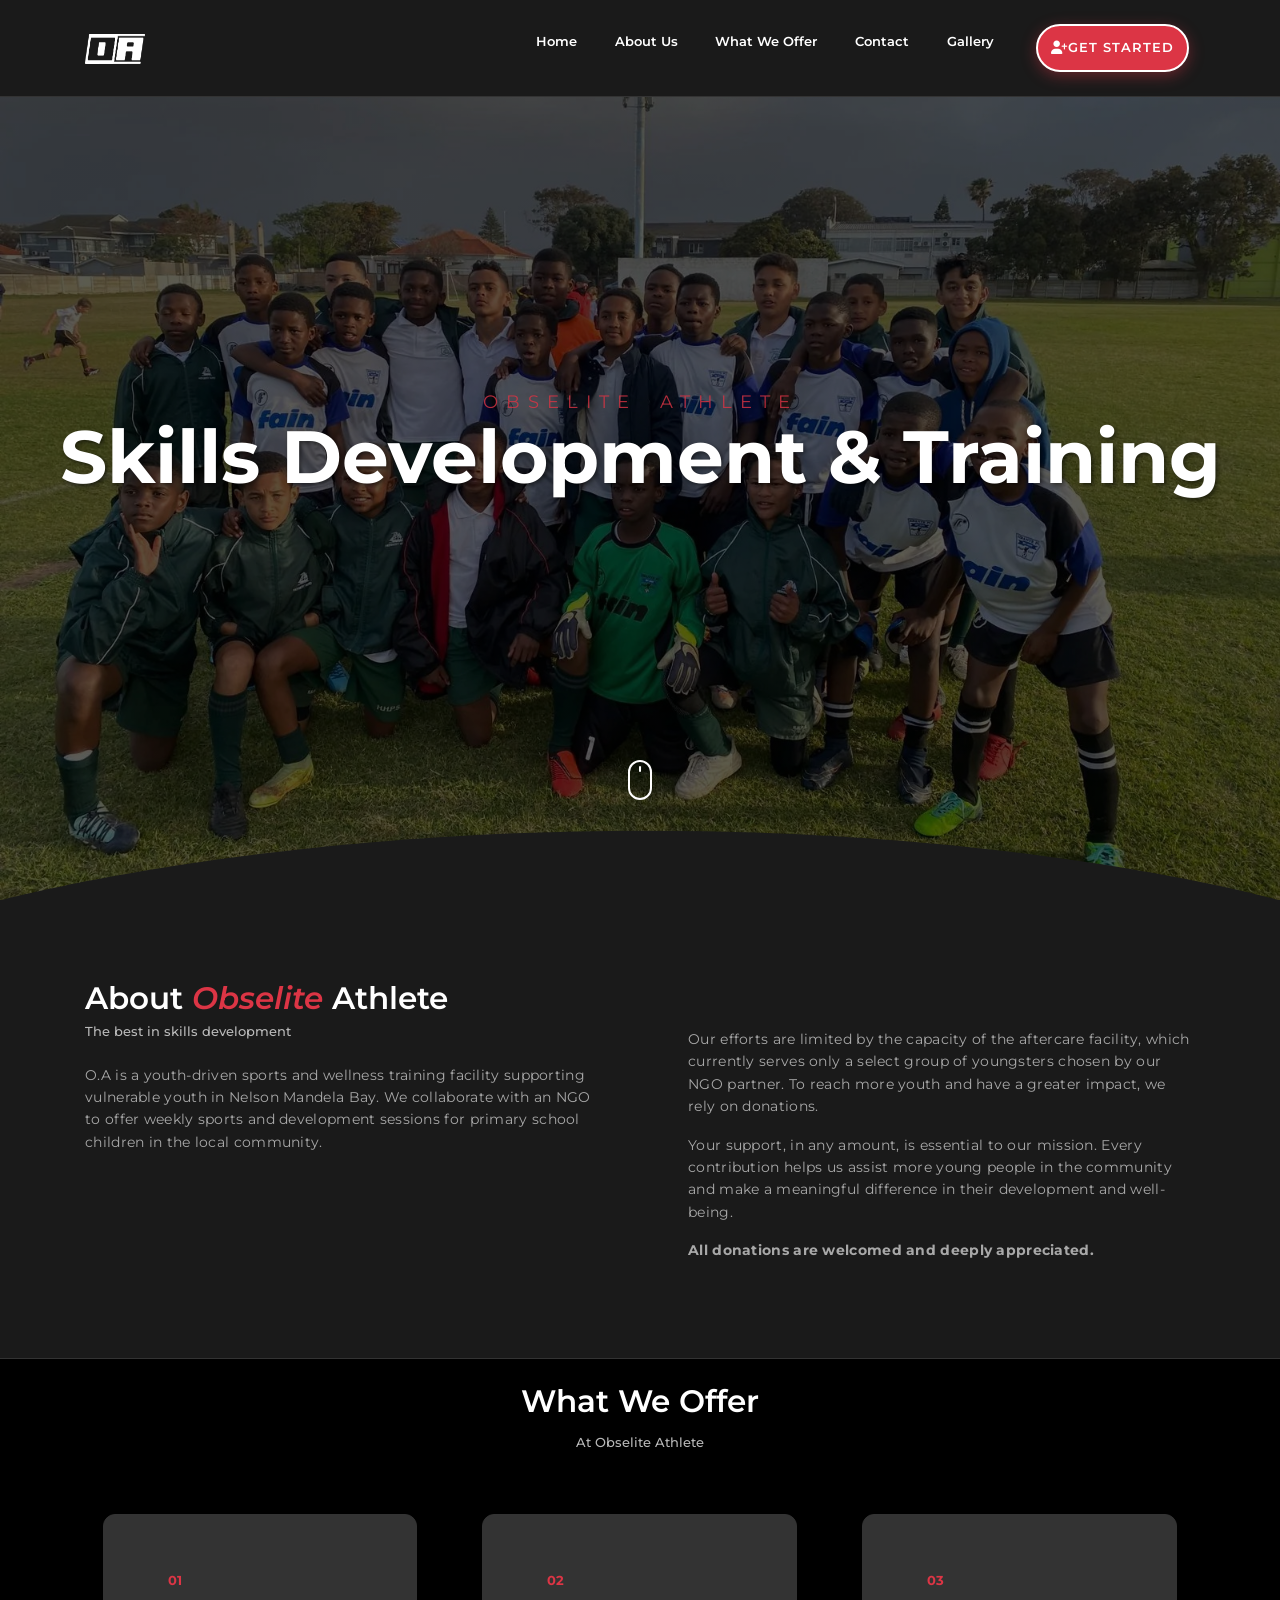
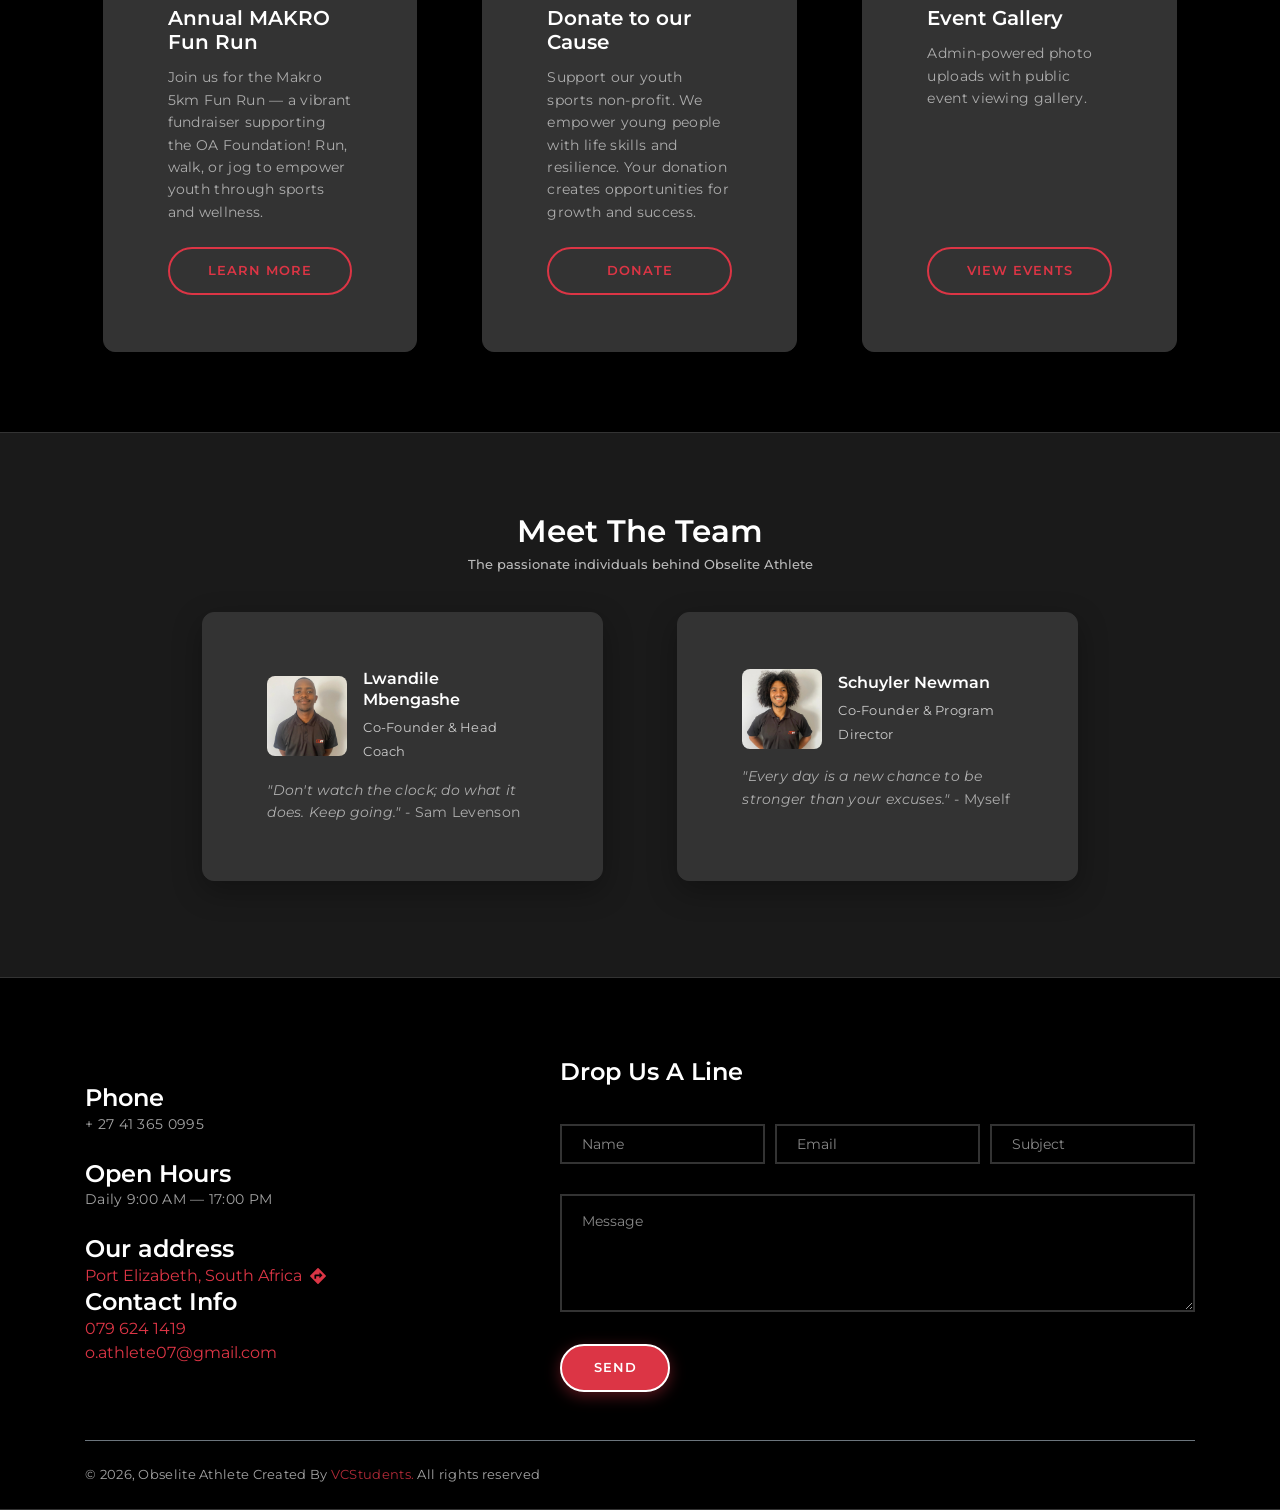
==== ObseliteAthlete/public/index.html @ 6bc11c65 "had to add public folder for hosting" ====
<!DOCTYPE html>
<html lang="en">
<head>
    <meta charset="utf-8">
    <meta name="viewport" content="width=device-width, initial-scale=1, shrink-to-fit=no">
    <meta name="description" content="Obselite Athlete">
    <meta name="author" content="Obselite Athlete">
    <title>www.O.AFoundation.co.za</title>
    <link rel="stylesheet" href="assets/vendors/themify-icons/css/themify-icons.css">
    <link rel="stylesheet" href="assets/css/styles.css">
    <link href="https://fonts.googleapis.com/css?family=Montserrat:400,500,600,700,800" rel="stylesheet">
    <link rel="stylesheet" href="https://cdnjs.cloudflare.com/ajax/libs/font-awesome/6.5.0/css/all.min.css" crossorigin="anonymous" referrerpolicy="no-referrer" />
    <style>
        :root {
            --primary-red: #dc3545;
            --dark-red: #c82333;
            --black: #000000;
            --dark-gray: #1a1a1a;
            --medium-gray: #333333;
            --light-gray: #f8f9fa;
            --white: #ffffff;
            --border-radius: 12px;
            --box-shadow: 0 10px 30px rgba(0,0,0,0.3);
            --transition: all 0.3s ease;
        }

        body {
            background: linear-gradient(135deg, var(--black) 0%, var(--dark-gray) 100%);
            color: var(--white);
            font-family: 'Montserrat', sans-serif;
        }

        .navbar {
            background: var(--dark-gray) !important;
            border-bottom: 1px solid var(--medium-gray);
        }

        .navbar-brand img {
            filter: brightness(0) invert(1);
        }

        .nav-link {
            color: var(--white) !important;
            font-weight: 500;
            transition: var(--transition);
        }

            .nav-link:hover {
                color: var(--primary-red) !important;
            }

        .btn-primary {
            background: var(--primary-red);
            border: 2px solid var(--primary-red);
            color: var(--white);
            border-radius: 50px;
            font-size: 13px;
            font-weight: 600;
            padding: 10px 25px;
            letter-spacing: 1px;
            text-transform: uppercase;
            transition: var(--transition);
            box-shadow: 0 4px 15px rgba(220, 53, 69, 0.4);
        }

            .btn-primary:hover {
                background: var(--dark-red);
                border-color: var(--dark-red);
                transform: translateY(-2px);
                box-shadow: 0 6px 20px rgba(220, 53, 69, 0.6);
            }

        .header {
            background: linear-gradient(rgba(0, 0, 0, 0.4), rgba(0, 0, 0, 0.4)), url('assets/imgs/backgroundOA.jpg') no-repeat center center;
            background-size: cover;
            position: relative;
            min-height: 100vh;
            display: flex;
            align-items: center;
        }

            .header .overlay {
                background: rgba(0, 0, 0, 0.4);
            }

            .header .title {
                color: var(--white);
                text-shadow: 2px 2px 4px rgba(0,0,0,0.5);
                font-weight: 700;
                font-size: 3.5rem;
            }

            .header .subtitle {
                color: var(--primary-red);
                letter-spacing: 8px;
                font-weight: 600;
                font-size: 1.5rem;
                text-transform: uppercase;
            }

            .header .shape svg path {
                fill: var(--dark-gray);
            }

        .section {
            background: var(--dark-gray);
            color: var(--white);
            border-bottom: 1px solid var(--medium-gray);
        }

            .section:nth-child(even) {
                background: var(--black);
            }

        .section-title {
            color: var(--white);
            font-weight: 600;
            font-size: 1.8rem;
        }

        .section-subtitle {
            color: #ccc;
            font-weight: 400;
        }

        .blue-text {
            color: var(--primary-red) !important;
        }

        .card {
            background: var(--medium-gray);
            border: 1px solid var(--medium-gray);
            border-radius: var(--border-radius);
            box-shadow: var(--box-shadow);
            color: var(--white);
            transition: var(--transition);
            height: 100%;
        }

            .card:hover {
                transform: translateY(-5px);
                box-shadow: 0 15px 40px rgba(0,0,0,0.4);
                border-color: var(--primary-red);
            }

        .card-body {
            color: var(--white);
            padding: 2rem;
        }

        .text-primary {
            color: var(--primary-red) !important;
        }

        .btn-outline-primary {
            border: 2px solid var(--primary-red);
            color: var(--primary-red);
            border-radius: 50px;
            font-size: 13px;
            font-weight: 600;
            padding: 12px 30px;
            letter-spacing: 1px;
            text-transform: uppercase;
            transition: var(--transition);
            background: transparent;
        }

            .btn-outline-primary:hover {
                background: var(--primary-red);
                border-color: var(--primary-red);
                color: var(--white);
                transform: translateY(-2px);
                box-shadow: 0 6px 20px rgba(220, 53, 69, 0.4);
            }

        .has-img-bg {
            background: linear-gradient(rgba(0,0,0,0.8), rgba(0,0,0,0.8)), url('assets/imgs/section.jpg') no-repeat center center fixed;
            background-size: cover;
        }

        .form-control {
            background: var(--medium-gray);
            border: 2px solid var(--medium-gray);
            color: var(--white);
            border-radius: 8px;
            padding: 15px 20px;
            font-family: 'Montserrat', sans-serif;
            transition: var(--transition);
        }

            .form-control:focus {
                background: var(--dark-gray);
                border-color: var(--primary-red);
                color: var(--white);
                box-shadow: 0 0 0 3px rgba(220, 53, 69, 0.2);
            }

            .form-control::placeholder {
                color: #888;
            }

        footer {
            background: var(--black) !important;
            border-top: 1px solid var(--medium-gray) !important;
            color: #999 !important;
        }

            footer a {
                color: var(--primary-red) !important;
                transition: var(--transition);
            }

                footer a:hover {
                    color: var(--white) !important;
                }

        .media {
            color: var(--white);
        }

        .dropdown-menu {
            background: var(--medium-gray);
            border: 1px solid var(--medium-gray);
            box-shadow: 0 10px 30px rgba(0,0,0,0.3);
            border-radius: 12px;
            padding: 10px 0;
            min-width: 200px;
        }

        .dropdown-item {
            color: var(--white);
            padding: 10px 20px;
            font-weight: 500;
            transition: var(--transition);
            display: flex;
            align-items: center;
            gap: 8px;
        }

            .dropdown-item:hover {
                background: var(--primary-red);
                color: var(--white);
            }

            .dropdown-item.text-danger {
                color: var(--primary-red) !important;
            }

                .dropdown-item.text-danger:hover {
                    background: var(--primary-red);
                    color: var(--white) !important;
                }

        .dropdown-divider {
            border-color: var(--medium-gray);
            margin: 8px 0;
        }

        .toast-notification {
            position: fixed;
            top: 20px;
            right: 20px;
            background: var(--primary-red);
            color: white;
            padding: 15px 25px;
            border-radius: 8px;
            box-shadow: 0 4px 15px rgba(0,0,0,0.3);
            z-index: 10000;
            font-family: 'Montserrat', sans-serif;
            font-weight: 500;
            display: flex;
            align-items: center;
            gap: 10px;
            transform: translateX(150%);
            transition: transform 0.3s ease;
        }

            .toast-notification.show {
                transform: translateX(0);
            }

            .toast-notification.error {
                background: var(--primary-red);
            }

            .toast-notification.success {
                background: #28a745;
            }

        .spinner-border {
            width: 1rem;
            height: 1rem;
            border-width: 2px;
        }

        .mouse-icon {
            border: 2px solid var(--white);
        }

            .mouse-icon .wheel {
                background: var(--white);
            }

        p, .text-muted {
            color: #ccc !important;
            line-height: 1.6;
            letter-spacing: 0.3px;
        }

        h1, h2, h3, h4, h5, h6 {
            color: var(--white);
            font-weight: 600;
        }

        a {
            color: var(--primary-red);
            transition: var(--transition);
            text-decoration: none;
        }

            a:hover {
                color: var(--white);
            }

        .shadow-sm {
            box-shadow: 0 4px 15px rgba(0,0,0,0.3) !important;
            border-radius: var(--border-radius);
        }

        .btn {
            border-radius: 50px;
            border: 2px solid;
            font-size: 13px;
            font-weight: 600;
            padding: 12px 30px;
            letter-spacing: 1px;
            text-transform: uppercase;
            transition: var(--transition);
            cursor: pointer;
        }

        @media (max-width: 768px) {
            .header .title {
                font-size: 2.5rem;
            }

            .header .subtitle {
                font-size: 1rem;
                letter-spacing: 4px;
            }

            .card-body {
                padding: 1.5rem;
            }
        }
    </style>
</head>
<body data-spy="scroll" data-target=".navbar" data-offset="40" id="home">

    <nav class="navbar custom-navbar navbar-expand-md navbar-light fixed-top" data-spy="affix" data-offset-top="10">
        <div class="container">
            <a class="navbar-brand" href="#">
                <img src="assets/imgs/OA vector logo  2.png" alt="Obselite Athlete">
            </a>
            <button class="navbar-toggler ml-auto" type="button" data-bs-toggle="collapse" data-bs-target="#navbarSupportedContent"
                    aria-controls="navbarSupportedContent" aria-expanded="false" aria-label="Toggle navigation">
                <span class="navbar-toggler-icon"></span>
            </button>
            <div class="collapse navbar-collapse" id="navbarSupportedContent">
                <ul class="navbar-nav ml-auto">
                    <li class="nav-item">
                        <a class="nav-link" href="#">Home</a>
                    </li>
                    <li class="nav-item">
                        <a class="nav-link" href="#about">About Us</a>
                    </li>
                    <li class="nav-item">
                        <a class="nav-link" href="#service">What We Offer</a>
                    </li>
                    <li class="nav-item">
                        <a class="nav-link" href="#contact">Contact</a>
                    </li>
                    <li class="nav-item">
                        <a class="nav-link" href="Gallery.html">Gallery</a>
                    </li>

                    <li class="nav-item dropdown" id="user-profile-container">
                        <a class="nav-link dropdown-toggle btn btn-primary btn-sm rounded" href="#" id="userDropdown" role="button" data-bs-toggle="dropdown" aria-expanded="false" style="display: none;">
                            <i class="fas fa-user me-1"></i>
                            <span id="user-name">Account</span>
                        </a>
                        <ul class="dropdown-menu dropdown-menu-end" aria-labelledby="userDropdown">
                            <li>
                                <a class="dropdown-item" href="Profile.html">
                                    <i class="fas fa-user-circle me-2"></i>Profile
                                </a>
                            </li>
                            <li>
                                <a class="dropdown-item" href="donate.html">
                                    <i class="fas fa-donate me-2"></i>Donate
                                </a>
                            </li>
                            <li><hr class="dropdown-divider"></li>
                            <li>
                                <a class="dropdown-item text-danger" href="#" id="logout-btn">
                                    <i class="fas fa-sign-out-alt me-2"></i>Logout
                                </a>
                            </li>
                        </ul>
                    </li>

                    <li class="nav-item" id="get-started-item">
                        <a href="Authentication.html" class="ml-4 nav-link btn btn-primary btn-sm rounded">
                            <i class="fas fa-user-plus me-1"></i>Get Started
                        </a>
                    </li>
                </ul>
            </div>
        </div>
    </nav>

    <header class="header">
        <div class="overlay">
            <h1 class="subtitle">Obselite Athlete</h1>
            <h1 class="title">Skills Development & Training</h1>
        </div>
        <div class="shape">
            <svg viewBox="0 0 1500 200">
                <path d="m 0,240 h 1500.4828 v -71.92164 c 0,0 -286.2763,-81.79324 -743.19024,-81.79324 C 300.37862,86.28512 0,168.07836 0,168.07836 Z" />
            </svg>
        </div>
        <div class="mouse-icon"><div class="wheel"></div></div>
    </header>

    <section class="section" id="about">
        <div class="container">
            <div class="row justify-content-between">
                <div class="col-md-6 pr-md-5 mb-4 mb-md-0">
                    <h6 class="section-title mb-0">About <em class="blue-text">Obselite</em> Athlete</h6>
                    <h6 class="section-subtitle mb-4">The best in skills development</h6>
                    <p>
                        O.A is a youth-driven sports and wellness training facility supporting vulnerable youth in Nelson Mandela Bay.
                        We collaborate with an NGO to offer weekly sports and development sessions for primary school children in the local community.
                    </p>
                    <img src="assets/imgs/about.jpg" alt="" class="w-100 mt-3 shadow-sm">
                </div>
                <div class="col-md-6 pl-md-5">
                    <div class="row">
                        <div class="col-6">
                            <img src="assets/imgs/about-1.jpg" alt="" class="w-100 shadow-sm">
                        </div>
                        <div class="col-6">
                            <img src="assets/imgs/about-2.jpg" alt="" class="w-100 shadow-sm">
                        </div>
                        <div class="col-12 mt-4">
                            <p>
                                Our efforts are limited by the capacity of the aftercare facility, which currently serves only a select group of youngsters chosen by our NGO partner.
                                To reach more youth and have a greater impact, we rely on donations.
                            </p>
                            <p>
                                Your support, in any amount, is essential to our mission.
                                Every contribution helps us assist more young people in the community and make a meaningful difference in their development and well-being.
                            </p>
                            <p>
                                <b>All donations are welcomed and deeply appreciated.</b>
                            </p>
                        </div>
                    </div>
                </div>
            </div>
        </div>
    </section>

    <section id="service" class="section pt-0">
        <br />
        <div class="container">
            <h6 class="section-title text-center">What We Offer</h6>
            <h6 class="section-subtitle text-center mb-5 pb-3">At Obselite Athlete</h6>
            <div class="row">
                <div class="col-md-4">
                    <div class="card mb-4 mb-md-0 h-100">
                        <div class="card-body d-flex flex-column">
                            <small class="text-primary font-weight-bold">01</small>
                            <h5 class="card-title mt-3">Annual MAKRO Fun Run</h5>
                            <p class="mb-4">
                                Join us for the Makro 5km Fun Run — a vibrant fundraiser supporting the OA Foundation! Run, walk, or jog to empower youth through sports and wellness.
                            </p>
                            <div class="mt-auto">
                                <a href="https://www.webtickets.co.za/v2/event.aspx?itemid=1569599200" class="btn btn-outline-primary w-100">Learn More</a>
                            </div>
                        </div>
                    </div>
                </div>

                <div class="col-md-4">
                    <div class="card mb-4 mb-md-0 h-100">
                        <div class="card-body d-flex flex-column">
                            <small class="text-primary font-weight-bold">02</small>
                            <h5 class="card-title mt-3">Donate to our Cause</h5>
                            <p class="mb-4">
                                Support our youth sports non-profit. We empower young people with life skills and resilience. Your donation creates opportunities for growth and success.
                            </p>
                            <div class="mt-auto">
                                <a href="Donate.html" class="btn btn-outline-primary w-100">Donate</a>
                            </div>
                        </div>
                    </div>
                </div>

                <div class="col-md-4">
                    <div class="card mb-4 mb-md-0 h-100">
                        <div class="card-body d-flex flex-column">
                            <small class="text-primary font-weight-bold">03</small>
                            <h5 class="card-title mt-3">Event Gallery</h5>
                            <p class="mb-4">
                                Admin-powered photo uploads with public event viewing gallery.
                            </p>
                            <div class="mt-auto">
                                <a href="Gallery.html" class="btn btn-outline-primary w-100">View Events</a>
                            </div>
                        </div>
                    </div>
                </div>
            </div>
        </div>
    </section>

    <section class="section" id="testmonial">
        <div class="container">
            <h6 class="section-title text-center mb-0">Meet The Team</h6>
            <h6 class="section-subtitle text-center mb-4">The passionate individuals behind Obselite Athlete</h6>
            <div class="row justify-content-center">
                <div class="col-md-5 col-10 my-3">
                    <div class="card h-100">
                        <div class="card-body">
                            <div class="media align-items-center mb-3">
                                <img class="mr-3" src="assets/imgs/lwanz.jpg" alt="Lwandile Mbengashe" style="width: 80px; height: 80px; object-fit: cover; border-radius: 8px;">
                                <div class="media-body">
                                    <h6 class="mt-0 mb-1" style="font-size: 1rem; font-weight: 600; line-height: 1.3; word-wrap: break-word;">Lwandile Mbengashe</h6>
                                    <small class="text-muted">Co-Founder & Head Coach</small>
                                </div>
                            </div>
                            <p class="mb-0"><i>"Don't watch the clock; do what it does. Keep going."</i> - Sam Levenson</p>
                        </div>
                    </div>
                </div>

                <div class="col-md-5 col-10 my-3">
                    <div class="card h-100">
                        <div class="card-body">
                            <div class="media align-items-center mb-3">
                                <img class="mr-3" src="assets/imgs/schuyler.jpg" alt="Schuyler Newman" style="width: 80px; height: 80px; object-fit: cover; border-radius: 8px;">
                                <div class="media-body">
                                    <h6 class="mt-0 mb-1" style="font-size: 1rem; font-weight: 600; line-height: 1.3; word-wrap: break-word;">Schuyler Newman</h6>
                                    <small class="text-muted">Co-Founder & Program Director</small>
                                </div>
                            </div>
                            <p class="mb-0"><i>"Every day is a new chance to be stronger than your excuses."</i> - Myself</p>
                        </div>
                    </div>
                </div>
            </div>
        </div>
    </section>

    <section id="contact" class="section has-img-bg pb-0">
        <div class="container">
            <div class="row align-items-center">
                <div class="col-md-5 my-3">
                    <h6 class="mb-0">Phone</h6>
                    <p class="mb-4">+ 27 41 365 0995</p>
                    <h6 class="mb-0">Open Hours</h6>
                    <p class="mb-4">Daily 9:00 AM — 17:00 PM</p>
                    <h6 class="mb-0">Our address</h6>
                    <a class="ins-tile__text ins-tile__directions" href="https://www.google.com/maps/dir/?api=1&amp;destination=Port+Elizabeth%2C+South+Africa" target="_blank">
                        <span class="ins-tile__directions-label">
                            <span class="ins-tile__directions-label-inner ins-tile__format">Port Elizabeth, South Africa</span>
                        </span>
                        <svg width="24" height="24" viewBox="0 0 24 24">
                            <path d="M19.76 11.44l-7.2-7.2a.773.773 0 00-1.12 0l-7.2 7.2c-.32.32-.32.8 0 1.12l7.2 7.2c.32.32.8.32 1.12 0l7.2-7.2c.32-.32.32-.8 0-1.12zm-6.263 2.812v-2.074H10.13v2.489H8.444v-3.319c0-.498.337-.83.843-.83h4.21V8.445l2.947 2.904-2.947 2.904z" fill="currentColor" fill-rule="evenodd"></path>
                        </svg>
                    </a>
                    <h6 class="mb-0">Contact Info</h6>
                    <a href="tel:0796241419" class="ins-tile__phone">079 624 1419 </a>
                    <br />
                    <a href="mailto:o.athlete07@gmail.com" target="_self" class="ins-tile__email">o.athlete07@gmail.com</a>
                </div>
                <div class="col-md-7">
                    <form action="https://formspree.io/f/meqdrllo" method="post">
                        <h4 class="mb-4">Drop Us A Line</h4>
                        <div class="form-row">
                            <div class="form-group col-sm-4">
                                <input type="text" class="form-control text-white rounded-0 bg-transparent" name="name" placeholder="Name">
                            </div>
                            <div class="form-group col-sm-4">
                                <input type="email" class="form-control text-white rounded-0 bg-transparent" name="Email" placeholder="Email">
                            </div>
                            <div class="form-group col-sm-4">
                                <input type="text" class="form-control text-white rounded-0 bg-transparent" name="subject" placeholder="Subject">
                            </div>
                            <div class="form-group col-12">
                                <textarea name="message" cols="30" rows="4" class="form-control text-white rounded-0 bg-transparent" placeholder="Message"></textarea>
                            </div>
                            <div class="form-group col-12 mb-0">
                                <button type="submit" class="btn btn-primary rounded w-md mt-3">Send</button>
                            </div>
                        </div>
                    </form>
                </div>
            </div>
            <footer class="mt-5 py-4 border-top border-secondary">
                <p class="mb-0 small">
                    &copy;
                    <script>document.write(new Date().getFullYear())</script>, Obselite Athlete Created By <a href="#" target="_blank">VCStudents.</a> All rights reserved
                </p>
            </footer>
        </div>
    </section>

    <script src="assets/vendors/jquery/jquery-3.4.1.js"></script>
    <script src="assets/vendors/bootstrap/bootstrap.bundle.js"></script>
    <script src="assets/vendors/bootstrap/bootstrap.affix.js"></script>
    <script src="assets/vendors/isotope/isotope.pkgd.js"></script>
    <script src="assets/js/index.js"></script>

    <script type="module">
        import { initializeApp } from "https://www.gstatic.com/firebasejs/12.4.0/firebase-app.js";
        import { getAuth, onAuthStateChanged, signOut } from "https://www.gstatic.com/firebasejs/12.4.0/firebase-auth.js";
        import { getDatabase, ref, get } from "https://www.gstatic.com/firebasejs/12.4.0/firebase-database.js";

        const firebaseConfig = {
            apiKey: "AIzaSyDjvzocgNxRbVq2Re4P4wPrlFYUXLqQVIs",
            authDomain: "oawebsite-569ef.firebaseapp.com",
            projectId: "oawebsite-569ef",
            storageBucket: "oawebsite-569ef.appspot.com",
            messagingSenderId: "743749509769",
            appId: "1:743749509769:web:6b56c73620951d59229c58",
            databaseURL: "https://oawebsite-569ef-default-rtdb.firebaseio.com/"
        };

        const app = initializeApp(firebaseConfig);
        const auth = getAuth(app);
        const db = getDatabase(app);

        const userProfileContainer = document.getElementById('user-profile-container');
        const userDropdown = document.getElementById('userDropdown');
        const userNameSpan = document.getElementById('user-name');
        const logoutBtn = document.getElementById('logout-btn');
        const getStartedItem = document.getElementById('get-started-item');

        function showToast(message, isError = false) {
            const toast = document.createElement('div');
            toast.className = `toast-notification ${isError ? 'error' : ''}`;
            toast.innerHTML = `
                                <i class="fas ${isError ? 'fa-exclamation-circle' : 'fa-check-circle'}"></i>
                                <span>${message}</span>
                            `;

            document.body.appendChild(toast);

            setTimeout(() => toast.classList.add('show'), 100);

            setTimeout(() => {
                toast.classList.remove('show');
                setTimeout(() => toast.remove(), 300);
            }, 3000);
        }

        onAuthStateChanged(auth, async (user) => {
            if (user) {
                console.log("User signed in:", user.email);

                try {
                    const userRef = ref(db, `users/${user.uid}`);
                    const snapshot = await get(userRef);

                    if (snapshot.exists()) {
                        const userData = snapshot.val();
                        userNameSpan.textContent = userData.name || user.email;
                    } else {
                        userNameSpan.textContent = user.email;
                    }

                    userDropdown.style.display = 'block';
                    getStartedItem.style.display = 'none';

                } catch (error) {
                    console.error("Error fetching user data:", error);
                    userNameSpan.textContent = user.email;
                    userDropdown.style.display = 'block';
                    getStartedItem.style.display = 'none';
                }

            } else {
                console.log("User signed out");

                userDropdown.style.display = 'none';
                getStartedItem.style.display = 'block';
            }
        });

        logoutBtn.addEventListener('click', async (e) => {
            e.preventDefault();

            const originalText = logoutBtn.innerHTML;
            logoutBtn.innerHTML = '<i class="fas fa-spinner fa-spin me-2"></i>Logging out...';
            logoutBtn.disabled = true;

            try {
                await signOut(auth);
                console.log("User logged out successfully");

                showToast("Successfully logged out!");

                logoutBtn.innerHTML = originalText;
                logoutBtn.disabled = false;

            } catch (error) {
                console.error("Logout error:", error);
                showToast("Logout failed. Please try again.", true);

                logoutBtn.innerHTML = originalText;
                logoutBtn.disabled = false;
            }
        });

        document.addEventListener('click', (e) => {
            if (userDropdown && !userDropdown.contains(e.target)) {
                const dropdown = document.querySelector('.dropdown-menu');
                if (dropdown && dropdown.classList.contains('show')) {
                    userDropdown.click();
                }
            }
        });

    </script>

</body>
</html>
---- ObseliteAthlete/public/assets/css/styles.css ----
﻿@charset "UTF-8";

@import url("https://fonts.googleapis.com/css?family=Poppins:100,100i,200,200i,300,300i,400,400i,500,500i,600,600i,700,700i,800,800i,900,900i");

:root {
    --blue: #007bff;
    --indigo: #6610f2;
    --purple: #6f42c1;
    --pink: #e83e8c;
    --red: #eb4d4b;
    --orange: #fd7e14;
    --yellow: #087DCB;
    --green: #6ab04c;
    --teal: #00cec9;
    --cyan: #1289A7;
    --white: #fff;
    --gray: #6c757d;
    --gray-dark: #1b1b1b;
    --primary: #087DCB;
    --secondary: #6c757d;
    --success: #6ab04c;
    --info: #1289A7;
    --warning: #087DCB;
    --danger: #eb4d4b;
    --light: #f8f9fa;
    --dark: #1b1b1b;
    --breakpoint-xs: 0;
    --breakpoint-sm: 576px;
    --breakpoint-md: 768px;
    --breakpoint-lg: 992px;
    --breakpoint-xl: 1200px;
    --font-family-sans-serif: "Poppins", sans-serif;
    --font-family-monospace: SFMono-Regular, Menlo, Monaco, Consolas, "Liberation Mono", "Courier New", monospace;
}

*,
*::before,
*::after {
    box-sizing: border-box;
}

html {
    font-family: sans-serif;
    line-height: 1.15;
    -webkit-text-size-adjust: 100%;
    -webkit-tap-highlight-color: rgba(0, 0, 0, 0);
}

article, aside, figcaption, figure, footer, header, hgroup, main, nav, section {
    display: block;
}

body {
    margin: 0;
    font-family: "Poppins", sans-serif;
    font-size: 1rem;
    font-weight: 400;
    line-height: 1.5;
    color: #444;
    text-align: left;
    background-color: #fff;
}

[tabindex="-1"]:focus {
    outline: 0 !important;
}

hr {
    box-sizing: content-box;
    height: 0;
    overflow: visible;
}

h1, h2, h3, h4, h5, h6 {
    margin-top: 0;
    margin-bottom: 0.5rem;
}

p {
    margin-top: 0;
    margin-bottom: 1rem;
}

abbr[title],
abbr[data-original-title] {
    text-decoration: underline;
    -webkit-text-decoration: underline dotted;
    text-decoration: underline dotted;
    cursor: help;
    border-bottom: 0;
    -webkit-text-decoration-skip-ink: none;
    text-decoration-skip-ink: none;
}

address {
    margin-bottom: 1rem;
    font-style: normal;
    line-height: inherit;
}

ol,
ul,
dl {
    margin-top: 0;
    margin-bottom: 1rem;
}

    ol ol,
    ul ul,
    ol ul,
    ul ol {
        margin-bottom: 0;
    }

dt {
    font-weight: 700;
}

dd {
    margin-bottom: .5rem;
    margin-left: 0;
}

blockquote {
    margin: 0 0 1rem;
}

b,
strong {
    font-weight: bolder;
}

small {
    font-size: 80%;
}

sub,
sup {
    position: relative;
    font-size: 75%;
    line-height: 0;
    vertical-align: baseline;
}

sub {
    bottom: -.25em;
}

sup {
    top: -.5em;
}

a {
    color: #087DCB;
    text-decoration: none;
    background-color: transparent;
}

    a:hover {
        color: #087DCB;
        text-decoration: none;
    }

    a:not([href]):not([tabindex]) {
        color: inherit;
        text-decoration: none;
    }

        a:not([href]):not([tabindex]):hover, a:not([href]):not([tabindex]):focus {
            color: inherit;
            text-decoration: none;
        }

        a:not([href]):not([tabindex]):focus {
            outline: 0;
        }

pre,
code,
kbd,
samp {
    font-family: SFMono-Regular, Menlo, Monaco, Consolas, "Liberation Mono", "Courier New", monospace;
    font-size: 1em;
}

pre {
    margin-top: 0;
    margin-bottom: 1rem;
    overflow: auto;
}

figure {
    margin: 0 0 1rem;
}

img {
    vertical-align: middle;
    border-style: none;
}

svg {
    overflow: hidden;
    vertical-align: middle;
}

table {
    border-collapse: collapse;
}

caption {
    padding-top: 0.75rem;
    padding-bottom: 0.75rem;
    color: #6c757d;
    text-align: left;
    caption-side: bottom;
}

th {
    text-align: inherit;
}

label {
    display: inline-block;
    margin-bottom: 0.5rem;
}

button {
    border-radius: 0;
}

    button:focus {
        outline: 1px dotted;
        outline: 5px auto -webkit-focus-ring-color;
    }

input,
button,
select,
optgroup,
textarea {
    margin: 0;
    font-family: inherit;
    font-size: inherit;
    line-height: inherit;
}

button,
input {
    overflow: visible;
}

button,
select {
    text-transform: none;
}

select {
    word-wrap: normal;
}

button,
[type="button"],
[type="reset"],
[type="submit"] {
    -webkit-appearance: button;
}

    button:not(:disabled),
    [type="button"]:not(:disabled),
    [type="reset"]:not(:disabled),
    [type="submit"]:not(:disabled) {
        cursor: pointer;
    }

    button::-moz-focus-inner,
    [type="button"]::-moz-focus-inner,
    [type="reset"]::-moz-focus-inner,
    [type="submit"]::-moz-focus-inner {
        padding: 0;
        border-style: none;
    }

input[type="radio"],
input[type="checkbox"] {
    box-sizing: border-box;
    padding: 0;
}

input[type="date"],
input[type="time"],
input[type="datetime-local"],
input[type="month"] {
    -webkit-appearance: listbox;
}

textarea {
    overflow: auto;
    resize: vertical;
}

fieldset {
    min-width: 0;
    padding: 0;
    margin: 0;
    border: 0;
}

legend {
    display: block;
    width: 100%;
    max-width: 100%;
    padding: 0;
    margin-bottom: .5rem;
    font-size: 1.5rem;
    line-height: inherit;
    color: inherit;
    white-space: normal;
}

progress {
    vertical-align: baseline;
}

[type="number"]::-webkit-inner-spin-button,
[type="number"]::-webkit-outer-spin-button {
    height: auto;
}

[type="search"] {
    outline-offset: -2px;
    -webkit-appearance: none;
}

    [type="search"]::-webkit-search-decoration {
        -webkit-appearance: none;
    }

::-webkit-file-upload-button {
    font: inherit;
    -webkit-appearance: button;
}

output {
    display: inline-block;
}

summary {
    display: list-item;
    cursor: pointer;
}

template {
    display: none;
}

[hidden] {
    display: none !important;
}

h1, h2, h3, h4, h5, h6,
.h1, .h2, .h3, .h4, .h5, .h6 {
    margin-bottom: 0.5rem;
    font-weight: 500;
    line-height: 1.2;
}

h1, .h1 {
    font-size: 2.5rem;
}

h2, .h2 {
    font-size: 2rem;
}

h3, .h3 {
    font-size: 1.75rem;
}

h4, .h4 {
    font-size: 1.5rem;
}

h5, .h5 {
    font-size: 1.25rem;
}

h6, .h6 {
    font-size: 1.5rem;
}

h7, .h7 {
    font-size: 1rem;
}

.lead {
    font-size: 1.25rem;
    font-weight: 300;
}

.display-1 {
    font-size: 6rem;
    font-weight: 300;
    line-height: 1.2;
}

.display-2 {
    font-size: 5.5rem;
    font-weight: 300;
    line-height: 1.2;
}

.display-3 {
    font-size: 4.5rem;
    font-weight: 300;
    line-height: 1.2;
}

.display-4 {
    font-size: 3.5rem;
    font-weight: 300;
    line-height: 1.2;
}

hr {
    margin-top: 1rem;
    margin-bottom: 1rem;
    border: 0;
    border-top: 1px solid rgba(0, 0, 0, 0.1);
}

small,
.small {
    font-size: 80%;
    font-weight: 400;
}

mark,
.mark {
    padding: 0.2em;
    background-color: #fcf8e3;
}

.list-unstyled {
    padding-left: 0;
    list-style: none;
}

.list-inline {
    padding-left: 0;
    list-style: none;
}

.list-inline-item {
    display: inline-block;
}

    .list-inline-item:not(:last-child) {
        margin-right: 0.5rem;
    }

.initialism {
    font-size: 90%;
    text-transform: uppercase;
}

.blockquote {
    margin-bottom: 1rem;
    font-size: 1.25rem;
}

.blockquote-footer {
    display: block;
    font-size: 80%;
    color: #6c757d;
}

    .blockquote-footer::before {
        content: "\2014\00A0";
    }

.img-fluid {
    max-width: 100%;
    height: auto;
}

.img-thumbnail {
    padding: 0.25rem;
    background-color: #fff;
    border: 1px solid #dee2e6;
    border-radius: 0.25rem;
    max-width: 100%;
    height: auto;
}

.figure {
    display: inline-block;
}

.figure-img {
    margin-bottom: 0.5rem;
    line-height: 1;
}

.figure-caption {
    font-size: 90%;
    color: #6c757d;
}

code {
    font-size: 87.5%;
    color: #e83e8c;
    word-break: break-word;
}

a > code {
    color: inherit;
}

kbd {
    padding: 0.2rem 0.4rem;
    font-size: 87.5%;
    color: #fff;
    background-color: #1b1b1b;
    border-radius: 0.2rem;
}

    kbd kbd {
        padding: 0;
        font-size: 100%;
        font-weight: 700;
    }

pre {
    display: block;
    font-size: 87.5%;
    color: #1b1b1b;
}

    pre code {
        font-size: inherit;
        color: inherit;
        word-break: normal;
    }

.pre-scrollable {
    max-height: 340px;
    overflow-y: scroll;
}

.container {
    width: 100%;
    padding-right: 15px;
    padding-left: 15px;
    margin-right: auto;
    margin-left: auto;
}

@media (min-width: 576px) {
    .container {
        max-width: 540px;
    }
}

@media (min-width: 768px) {
    .container {
        max-width: 720px;
    }
}

@media (min-width: 992px) {
    .container {
        max-width: 960px;
    }
}

@media (min-width: 1200px) {
    .container {
        max-width: 1140px;
    }
}

.container-fluid {
    width: 100%;
    padding-right: 15px;
    padding-left: 15px;
    margin-right: auto;
    margin-left: auto;
}

.row {
    display: -webkit-box;
    display: -webkit-flex;
    display: -ms-flexbox;
    display: flex;
    -webkit-flex-wrap: wrap;
    -ms-flex-wrap: wrap;
    flex-wrap: wrap;
    margin-right: -15px;
    margin-left: -15px;
}

.no-gutters {
    margin-right: 0;
    margin-left: 0;
}

    .no-gutters > .col,
    .no-gutters > [class*="col-"] {
        padding-right: 0;
        padding-left: 0;
    }

.col-1, .col-2, .col-3, .col-4, .col-5, .col-6, .col-7, .col-8, .col-9, .col-10, .col-11, .col-12, .col,
.col-auto, .col-sm-1, .col-sm-2, .col-sm-3, .col-sm-4, .col-sm-5, .col-sm-6, .col-sm-7, .col-sm-8, .col-sm-9, .col-sm-10, .col-sm-11, .col-sm-12, .col-sm,
.col-sm-auto, .col-md-1, .col-md-2, .col-md-3, .col-md-4, .col-md-5, .col-md-6, .col-md-7, .col-md-8, .col-md-9, .col-md-10, .col-md-11, .col-md-12, .col-md,
.col-md-auto, .col-lg-1, .col-lg-2, .col-lg-3, .col-lg-4, .col-lg-5, .col-lg-6, .col-lg-7, .col-lg-8, .col-lg-9, .col-lg-10, .col-lg-11, .col-lg-12, .col-lg,
.col-lg-auto, .col-xl-1, .col-xl-2, .col-xl-3, .col-xl-4, .col-xl-5, .col-xl-6, .col-xl-7, .col-xl-8, .col-xl-9, .col-xl-10, .col-xl-11, .col-xl-12, .col-xl,
.col-xl-auto {
    position: relative;
    width: 100%;
    padding-right: 15px;
    padding-left: 15px;
}

.col {
    -webkit-flex-basis: 0;
    -ms-flex-preferred-size: 0;
    flex-basis: 0;
    -webkit-box-flex: 1;
    -webkit-flex-grow: 1;
    -ms-flex-positive: 1;
    flex-grow: 1;
    max-width: 100%;
}

.col-auto {
    -webkit-box-flex: 0;
    -webkit-flex: 0 0 auto;
    -ms-flex: 0 0 auto;
    flex: 0 0 auto;
    width: auto;
    max-width: 100%;
}

.col-1 {
    -webkit-box-flex: 0;
    -webkit-flex: 0 0 8.33333%;
    -ms-flex: 0 0 8.33333%;
    flex: 0 0 8.33333%;
    max-width: 8.33333%;
}

.col-2 {
    -webkit-box-flex: 0;
    -webkit-flex: 0 0 16.66667%;
    -ms-flex: 0 0 16.66667%;
    flex: 0 0 16.66667%;
    max-width: 16.66667%;
}

.col-3 {
    -webkit-box-flex: 0;
    -webkit-flex: 0 0 25%;
    -ms-flex: 0 0 25%;
    flex: 0 0 25%;
    max-width: 25%;
}

.col-4 {
    -webkit-box-flex: 0;
    -webkit-flex: 0 0 33.33333%;
    -ms-flex: 0 0 33.33333%;
    flex: 0 0 33.33333%;
    max-width: 33.33333%;
}

.col-5 {
    -webkit-box-flex: 0;
    -webkit-flex: 0 0 41.66667%;
    -ms-flex: 0 0 41.66667%;
    flex: 0 0 41.66667%;
    max-width: 41.66667%;
}

.col-6 {
    -webkit-box-flex: 0;
    -webkit-flex: 0 0 50%;
    -ms-flex: 0 0 50%;
    flex: 0 0 50%;
    max-width: 50%;
}

.col-7 {
    -webkit-box-flex: 0;
    -webkit-flex: 0 0 58.33333%;
    -ms-flex: 0 0 58.33333%;
    flex: 0 0 58.33333%;
    max-width: 58.33333%;
}

.col-8 {
    -webkit-box-flex: 0;
    -webkit-flex: 0 0 66.66667%;
    -ms-flex: 0 0 66.66667%;
    flex: 0 0 66.66667%;
    max-width: 66.66667%;
}

.col-9 {
    -webkit-box-flex: 0;
    -webkit-flex: 0 0 75%;
    -ms-flex: 0 0 75%;
    flex: 0 0 75%;
    max-width: 75%;
}

.col-10 {
    -webkit-box-flex: 0;
    -webkit-flex: 0 0 83.33333%;
    -ms-flex: 0 0 83.33333%;
    flex: 0 0 83.33333%;
    max-width: 83.33333%;
}

.col-11 {
    -webkit-box-flex: 0;
    -webkit-flex: 0 0 91.66667%;
    -ms-flex: 0 0 91.66667%;
    flex: 0 0 91.66667%;
    max-width: 91.66667%;
}

.col-12 {
    -webkit-box-flex: 0;
    -webkit-flex: 0 0 100%;
    -ms-flex: 0 0 100%;
    flex: 0 0 100%;
    max-width: 100%;
}

.order-first {
    -webkit-box-ordinal-group: 0;
    -webkit-order: -1;
    -ms-flex-order: -1;
    order: -1;
}

.order-last {
    -webkit-box-ordinal-group: 14;
    -webkit-order: 13;
    -ms-flex-order: 13;
    order: 13;
}

.order-0 {
    -webkit-box-ordinal-group: 1;
    -webkit-order: 0;
    -ms-flex-order: 0;
    order: 0;
}

.order-1 {
    -webkit-box-ordinal-group: 2;
    -webkit-order: 1;
    -ms-flex-order: 1;
    order: 1;
}

.order-2 {
    -webkit-box-ordinal-group: 3;
    -webkit-order: 2;
    -ms-flex-order: 2;
    order: 2;
}

.order-3 {
    -webkit-box-ordinal-group: 4;
    -webkit-order: 3;
    -ms-flex-order: 3;
    order: 3;
}

.order-4 {
    -webkit-box-ordinal-group: 5;
    -webkit-order: 4;
    -ms-flex-order: 4;
    order: 4;
}

.order-5 {
    -webkit-box-ordinal-group: 6;
    -webkit-order: 5;
    -ms-flex-order: 5;
    order: 5;
}

.order-6 {
    -webkit-box-ordinal-group: 7;
    -webkit-order: 6;
    -ms-flex-order: 6;
    order: 6;
}

.order-7 {
    -webkit-box-ordinal-group: 8;
    -webkit-order: 7;
    -ms-flex-order: 7;
    order: 7;
}

.order-8 {
    -webkit-box-ordinal-group: 9;
    -webkit-order: 8;
    -ms-flex-order: 8;
    order: 8;
}

.order-9 {
    -webkit-box-ordinal-group: 10;
    -webkit-order: 9;
    -ms-flex-order: 9;
    order: 9;
}

.order-10 {
    -webkit-box-ordinal-group: 11;
    -webkit-order: 10;
    -ms-flex-order: 10;
    order: 10;
}

.order-11 {
    -webkit-box-ordinal-group: 12;
    -webkit-order: 11;
    -ms-flex-order: 11;
    order: 11;
}

.order-12 {
    -webkit-box-ordinal-group: 13;
    -webkit-order: 12;
    -ms-flex-order: 12;
    order: 12;
}

.offset-1 {
    margin-left: 8.33333%;
}

.offset-2 {
    margin-left: 16.66667%;
}

.offset-3 {
    margin-left: 25%;
}

.offset-4 {
    margin-left: 33.33333%;
}

.offset-5 {
    margin-left: 41.66667%;
}

.offset-6 {
    margin-left: 50%;
}

.offset-7 {
    margin-left: 58.33333%;
}

.offset-8 {
    margin-left: 66.66667%;
}

.offset-9 {
    margin-left: 75%;
}

.offset-10 {
    margin-left: 83.33333%;
}

.offset-11 {
    margin-left: 91.66667%;
}

@media (min-width: 576px) {
    .col-sm {
        -webkit-flex-basis: 0;
        -ms-flex-preferred-size: 0;
        flex-basis: 0;
        -webkit-box-flex: 1;
        -webkit-flex-grow: 1;
        -ms-flex-positive: 1;
        flex-grow: 1;
        max-width: 100%;
    }

    .col-sm-auto {
        -webkit-box-flex: 0;
        -webkit-flex: 0 0 auto;
        -ms-flex: 0 0 auto;
        flex: 0 0 auto;
        width: auto;
        max-width: 100%;
    }

    .col-sm-1 {
        -webkit-box-flex: 0;
        -webkit-flex: 0 0 8.33333%;
        -ms-flex: 0 0 8.33333%;
        flex: 0 0 8.33333%;
        max-width: 8.33333%;
    }

    .col-sm-2 {
        -webkit-box-flex: 0;
        -webkit-flex: 0 0 16.66667%;
        -ms-flex: 0 0 16.66667%;
        flex: 0 0 16.66667%;
        max-width: 16.66667%;
    }

    .col-sm-3 {
        -webkit-box-flex: 0;
        -webkit-flex: 0 0 25%;
        -ms-flex: 0 0 25%;
        flex: 0 0 25%;
        max-width: 25%;
    }

    .col-sm-4 {
        -webkit-box-flex: 0;
        -webkit-flex: 0 0 33.33333%;
        -ms-flex: 0 0 33.33333%;
        flex: 0 0 33.33333%;
        max-width: 33.33333%;
    }

    .col-sm-5 {
        -webkit-box-flex: 0;
        -webkit-flex: 0 0 41.66667%;
        -ms-flex: 0 0 41.66667%;
        flex: 0 0 41.66667%;
        max-width: 41.66667%;
    }

    .col-sm-6 {
        -webkit-box-flex: 0;
        -webkit-flex: 0 0 50%;
        -ms-flex: 0 0 50%;
        flex: 0 0 50%;
        max-width: 50%;
    }

    .col-sm-7 {
        -webkit-box-flex: 0;
        -webkit-flex: 0 0 58.33333%;
        -ms-flex: 0 0 58.33333%;
        flex: 0 0 58.33333%;
        max-width: 58.33333%;
    }

    .col-sm-8 {
        -webkit-box-flex: 0;
        -webkit-flex: 0 0 66.66667%;
        -ms-flex: 0 0 66.66667%;
        flex: 0 0 66.66667%;
        max-width: 66.66667%;
    }

    .col-sm-9 {
        -webkit-box-flex: 0;
        -webkit-flex: 0 0 75%;
        -ms-flex: 0 0 75%;
        flex: 0 0 75%;
        max-width: 75%;
    }

    .col-sm-10 {
        -webkit-box-flex: 0;
        -webkit-flex: 0 0 83.33333%;
        -ms-flex: 0 0 83.33333%;
        flex: 0 0 83.33333%;
        max-width: 83.33333%;
    }

    .col-sm-11 {
        -webkit-box-flex: 0;
        -webkit-flex: 0 0 91.66667%;
        -ms-flex: 0 0 91.66667%;
        flex: 0 0 91.66667%;
        max-width: 91.66667%;
    }

    .col-sm-12 {
        -webkit-box-flex: 0;
        -webkit-flex: 0 0 100%;
        -ms-flex: 0 0 100%;
        flex: 0 0 100%;
        max-width: 100%;
    }

    .order-sm-first {
        -webkit-box-ordinal-group: 0;
        -webkit-order: -1;
        -ms-flex-order: -1;
        order: -1;
    }

    .order-sm-last {
        -webkit-box-ordinal-group: 14;
        -webkit-order: 13;
        -ms-flex-order: 13;
        order: 13;
    }

    .order-sm-0 {
        -webkit-box-ordinal-group: 1;
        -webkit-order: 0;
        -ms-flex-order: 0;
        order: 0;
    }

    .order-sm-1 {
        -webkit-box-ordinal-group: 2;
        -webkit-order: 1;
        -ms-flex-order: 1;
        order: 1;
    }

    .order-sm-2 {
        -webkit-box-ordinal-group: 3;
        -webkit-order: 2;
        -ms-flex-order: 2;
        order: 2;
    }

    .order-sm-3 {
        -webkit-box-ordinal-group: 4;
        -webkit-order: 3;
        -ms-flex-order: 3;
        order: 3;
    }

    .order-sm-4 {
        -webkit-box-ordinal-group: 5;
        -webkit-order: 4;
        -ms-flex-order: 4;
        order: 4;
    }

    .order-sm-5 {
        -webkit-box-ordinal-group: 6;
        -webkit-order: 5;
        -ms-flex-order: 5;
        order: 5;
    }

    .order-sm-6 {
        -webkit-box-ordinal-group: 7;
        -webkit-order: 6;
        -ms-flex-order: 6;
        order: 6;
    }

    .order-sm-7 {
        -webkit-box-ordinal-group: 8;
        -webkit-order: 7;
        -ms-flex-order: 7;
        order: 7;
    }

    .order-sm-8 {
        -webkit-box-ordinal-group: 9;
        -webkit-order: 8;
        -ms-flex-order: 8;
        order: 8;
    }

    .order-sm-9 {
        -webkit-box-ordinal-group: 10;
        -webkit-order: 9;
        -ms-flex-order: 9;
        order: 9;
    }

    .order-sm-10 {
        -webkit-box-ordinal-group: 11;
        -webkit-order: 10;
        -ms-flex-order: 10;
        order: 10;
    }

    .order-sm-11 {
        -webkit-box-ordinal-group: 12;
        -webkit-order: 11;
        -ms-flex-order: 11;
        order: 11;
    }

    .order-sm-12 {
        -webkit-box-ordinal-group: 13;
        -webkit-order: 12;
        -ms-flex-order: 12;
        order: 12;
    }

    .offset-sm-0 {
        margin-left: 0;
    }

    .offset-sm-1 {
        margin-left: 8.33333%;
    }

    .offset-sm-2 {
        margin-left: 16.66667%;
    }

    .offset-sm-3 {
        margin-left: 25%;
    }

    .offset-sm-4 {
        margin-left: 33.33333%;
    }

    .offset-sm-5 {
        margin-left: 41.66667%;
    }

    .offset-sm-6 {
        margin-left: 50%;
    }

    .offset-sm-7 {
        margin-left: 58.33333%;
    }

    .offset-sm-8 {
        margin-left: 66.66667%;
    }

    .offset-sm-9 {
        margin-left: 75%;
    }

    .offset-sm-10 {
        margin-left: 83.33333%;
    }

    .offset-sm-11 {
        margin-left: 91.66667%;
    }
}

@media (min-width: 768px) {
    .col-md {
        -webkit-flex-basis: 0;
        -ms-flex-preferred-size: 0;
        flex-basis: 0;
        -webkit-box-flex: 1;
        -webkit-flex-grow: 1;
        -ms-flex-positive: 1;
        flex-grow: 1;
        max-width: 100%;
    }

    .col-md-auto {
        -webkit-box-flex: 0;
        -webkit-flex: 0 0 auto;
        -ms-flex: 0 0 auto;
        flex: 0 0 auto;
        width: auto;
        max-width: 100%;
    }

    .col-md-1 {
        -webkit-box-flex: 0;
        -webkit-flex: 0 0 8.33333%;
        -ms-flex: 0 0 8.33333%;
        flex: 0 0 8.33333%;
        max-width: 8.33333%;
    }

    .col-md-2 {
        -webkit-box-flex: 0;
        -webkit-flex: 0 0 16.66667%;
        -ms-flex: 0 0 16.66667%;
        flex: 0 0 16.66667%;
        max-width: 16.66667%;
    }

    .col-md-3 {
        -webkit-box-flex: 0;
        -webkit-flex: 0 0 25%;
        -ms-flex: 0 0 25%;
        flex: 0 0 25%;
        max-width: 25%;
    }

    .col-md-4 {
        -webkit-box-flex: 0;
        -webkit-flex: 0 0 33.33333%;
        -ms-flex: 0 0 33.33333%;
        flex: 0 0 33.33333%;
        max-width: 33.33333%;
    }

    .col-md-5 {
        -webkit-box-flex: 0;
        -webkit-flex: 0 0 41.66667%;
        -ms-flex: 0 0 41.66667%;
        flex: 0 0 41.66667%;
        max-width: 41.66667%;
    }

    .col-md-6 {
        -webkit-box-flex: 0;
        -webkit-flex: 0 0 50%;
        -ms-flex: 0 0 50%;
        flex: 0 0 50%;
        max-width: 50%;
    }

    .col-md-7 {
        -webkit-box-flex: 0;
        -webkit-flex: 0 0 58.33333%;
        -ms-flex: 0 0 58.33333%;
        flex: 0 0 58.33333%;
        max-width: 58.33333%;
    }

    .col-md-8 {
        -webkit-box-flex: 0;
        -webkit-flex: 0 0 66.66667%;
        -ms-flex: 0 0 66.66667%;
        flex: 0 0 66.66667%;
        max-width: 66.66667%;
    }

    .col-md-9 {
        -webkit-box-flex: 0;
        -webkit-flex: 0 0 75%;
        -ms-flex: 0 0 75%;
        flex: 0 0 75%;
        max-width: 75%;
    }

    .col-md-10 {
        -webkit-box-flex: 0;
        -webkit-flex: 0 0 83.33333%;
        -ms-flex: 0 0 83.33333%;
        flex: 0 0 83.33333%;
        max-width: 83.33333%;
    }

    .col-md-11 {
        -webkit-box-flex: 0;
        -webkit-flex: 0 0 91.66667%;
        -ms-flex: 0 0 91.66667%;
        flex: 0 0 91.66667%;
        max-width: 91.66667%;
    }

    .col-md-12 {
        -webkit-box-flex: 0;
        -webkit-flex: 0 0 100%;
        -ms-flex: 0 0 100%;
        flex: 0 0 100%;
        max-width: 100%;
    }

    .order-md-first {
        -webkit-box-ordinal-group: 0;
        -webkit-order: -1;
        -ms-flex-order: -1;
        order: -1;
    }

    .order-md-last {
        -webkit-box-ordinal-group: 14;
        -webkit-order: 13;
        -ms-flex-order: 13;
        order: 13;
    }

    .order-md-0 {
        -webkit-box-ordinal-group: 1;
        -webkit-order: 0;
        -ms-flex-order: 0;
        order: 0;
    }

    .order-md-1 {
        -webkit-box-ordinal-group: 2;
        -webkit-order: 1;
        -ms-flex-order: 1;
        order: 1;
    }

    .order-md-2 {
        -webkit-box-ordinal-group: 3;
        -webkit-order: 2;
        -ms-flex-order: 2;
        order: 2;
    }

    .order-md-3 {
        -webkit-box-ordinal-group: 4;
        -webkit-order: 3;
        -ms-flex-order: 3;
        order: 3;
    }

    .order-md-4 {
        -webkit-box-ordinal-group: 5;
        -webkit-order: 4;
        -ms-flex-order: 4;
        order: 4;
    }

    .order-md-5 {
        -webkit-box-ordinal-group: 6;
        -webkit-order: 5;
        -ms-flex-order: 5;
        order: 5;
    }

    .order-md-6 {
        -webkit-box-ordinal-group: 7;
        -webkit-order: 6;
        -ms-flex-order: 6;
        order: 6;
    }

    .order-md-7 {
        -webkit-box-ordinal-group: 8;
        -webkit-order: 7;
        -ms-flex-order: 7;
        order: 7;
    }

    .order-md-8 {
        -webkit-box-ordinal-group: 9;
        -webkit-order: 8;
        -ms-flex-order: 8;
        order: 8;
    }

    .order-md-9 {
        -webkit-box-ordinal-group: 10;
        -webkit-order: 9;
        -ms-flex-order: 9;
        order: 9;
    }

    .order-md-10 {
        -webkit-box-ordinal-group: 11;
        -webkit-order: 10;
        -ms-flex-order: 10;
        order: 10;
    }

    .order-md-11 {
        -webkit-box-ordinal-group: 12;
        -webkit-order: 11;
        -ms-flex-order: 11;
        order: 11;
    }

    .order-md-12 {
        -webkit-box-ordinal-group: 13;
        -webkit-order: 12;
        -ms-flex-order: 12;
        order: 12;
    }

    .offset-md-0 {
        margin-left: 0;
    }

    .offset-md-1 {
        margin-left: 8.33333%;
    }

    .offset-md-2 {
        margin-left: 16.66667%;
    }

    .offset-md-3 {
        margin-left: 25%;
    }

    .offset-md-4 {
        margin-left: 33.33333%;
    }

    .offset-md-5 {
        margin-left: 41.66667%;
    }

    .offset-md-6 {
        margin-left: 50%;
    }

    .offset-md-7 {
        margin-left: 58.33333%;
    }

    .offset-md-8 {
        margin-left: 66.66667%;
    }

    .offset-md-9 {
        margin-left: 75%;
    }

    .offset-md-10 {
        margin-left: 83.33333%;
    }

    .offset-md-11 {
        margin-left: 91.66667%;
    }
}

@media (min-width: 992px) {
    .col-lg {
        -webkit-flex-basis: 0;
        -ms-flex-preferred-size: 0;
        flex-basis: 0;
        -webkit-box-flex: 1;
        -webkit-flex-grow: 1;
        -ms-flex-positive: 1;
        flex-grow: 1;
        max-width: 100%;
    }

    .col-lg-auto {
        -webkit-box-flex: 0;
        -webkit-flex: 0 0 auto;
        -ms-flex: 0 0 auto;
        flex: 0 0 auto;
        width: auto;
        max-width: 100%;
    }

    .col-lg-1 {
        -webkit-box-flex: 0;
        -webkit-flex: 0 0 8.33333%;
        -ms-flex: 0 0 8.33333%;
        flex: 0 0 8.33333%;
        max-width: 8.33333%;
    }

    .col-lg-2 {
        -webkit-box-flex: 0;
        -webkit-flex: 0 0 16.66667%;
        -ms-flex: 0 0 16.66667%;
        flex: 0 0 16.66667%;
        max-width: 16.66667%;
    }

    .col-lg-3 {
        -webkit-box-flex: 0;
        -webkit-flex: 0 0 25%;
        -ms-flex: 0 0 25%;
        flex: 0 0 25%;
        max-width: 25%;
    }

    .col-lg-4 {
        -webkit-box-flex: 0;
        -webkit-flex: 0 0 33.33333%;
        -ms-flex: 0 0 33.33333%;
        flex: 0 0 33.33333%;
        max-width: 33.33333%;
    }

    .col-lg-5 {
        -webkit-box-flex: 0;
        -webkit-flex: 0 0 41.66667%;
        -ms-flex: 0 0 41.66667%;
        flex: 0 0 41.66667%;
        max-width: 41.66667%;
    }

    .col-lg-6 {
        -webkit-box-flex: 0;
        -webkit-flex: 0 0 50%;
        -ms-flex: 0 0 50%;
        flex: 0 0 50%;
        max-width: 50%;
    }

    .col-lg-7 {
        -webkit-box-flex: 0;
        -webkit-flex: 0 0 58.33333%;
        -ms-flex: 0 0 58.33333%;
        flex: 0 0 58.33333%;
        max-width: 58.33333%;
    }

    .col-lg-8 {
        -webkit-box-flex: 0;
        -webkit-flex: 0 0 66.66667%;
        -ms-flex: 0 0 66.66667%;
        flex: 0 0 66.66667%;
        max-width: 66.66667%;
    }

    .col-lg-9 {
        -webkit-box-flex: 0;
        -webkit-flex: 0 0 75%;
        -ms-flex: 0 0 75%;
        flex: 0 0 75%;
        max-width: 75%;
    }

    .col-lg-10 {
        -webkit-box-flex: 0;
        -webkit-flex: 0 0 83.33333%;
        -ms-flex: 0 0 83.33333%;
        flex: 0 0 83.33333%;
        max-width: 83.33333%;
    }

    .col-lg-11 {
        -webkit-box-flex: 0;
        -webkit-flex: 0 0 91.66667%;
        -ms-flex: 0 0 91.66667%;
        flex: 0 0 91.66667%;
        max-width: 91.66667%;
    }

    .col-lg-12 {
        -webkit-box-flex: 0;
        -webkit-flex: 0 0 100%;
        -ms-flex: 0 0 100%;
        flex: 0 0 100%;
        max-width: 100%;
    }

    .order-lg-first {
        -webkit-box-ordinal-group: 0;
        -webkit-order: -1;
        -ms-flex-order: -1;
        order: -1;
    }

    .order-lg-last {
        -webkit-box-ordinal-group: 14;
        -webkit-order: 13;
        -ms-flex-order: 13;
        order: 13;
    }

    .order-lg-0 {
        -webkit-box-ordinal-group: 1;
        -webkit-order: 0;
        -ms-flex-order: 0;
        order: 0;
    }

    .order-lg-1 {
        -webkit-box-ordinal-group: 2;
        -webkit-order: 1;
        -ms-flex-order: 1;
        order: 1;
    }

    .order-lg-2 {
        -webkit-box-ordinal-group: 3;
        -webkit-order: 2;
        -ms-flex-order: 2;
        order: 2;
    }

    .order-lg-3 {
        -webkit-box-ordinal-group: 4;
        -webkit-order: 3;
        -ms-flex-order: 3;
        order: 3;
    }

    .order-lg-4 {
        -webkit-box-ordinal-group: 5;
        -webkit-order: 4;
        -ms-flex-order: 4;
        order: 4;
    }

    .order-lg-5 {
        -webkit-box-ordinal-group: 6;
        -webkit-order: 5;
        -ms-flex-order: 5;
        order: 5;
    }

    .order-lg-6 {
        -webkit-box-ordinal-group: 7;
        -webkit-order: 6;
        -ms-flex-order: 6;
        order: 6;
    }

    .order-lg-7 {
        -webkit-box-ordinal-group: 8;
        -webkit-order: 7;
        -ms-flex-order: 7;
        order: 7;
    }

    .order-lg-8 {
        -webkit-box-ordinal-group: 9;
        -webkit-order: 8;
        -ms-flex-order: 8;
        order: 8;
    }

    .order-lg-9 {
        -webkit-box-ordinal-group: 10;
        -webkit-order: 9;
        -ms-flex-order: 9;
        order: 9;
    }

    .order-lg-10 {
        -webkit-box-ordinal-group: 11;
        -webkit-order: 10;
        -ms-flex-order: 10;
        order: 10;
    }

    .order-lg-11 {
        -webkit-box-ordinal-group: 12;
        -webkit-order: 11;
        -ms-flex-order: 11;
        order: 11;
    }

    .order-lg-12 {
        -webkit-box-ordinal-group: 13;
        -webkit-order: 12;
        -ms-flex-order: 12;
        order: 12;
    }

    .offset-lg-0 {
        margin-left: 0;
    }

    .offset-lg-1 {
        margin-left: 8.33333%;
    }

    .offset-lg-2 {
        margin-left: 16.66667%;
    }

    .offset-lg-3 {
        margin-left: 25%;
    }

    .offset-lg-4 {
        margin-left: 33.33333%;
    }

    .offset-lg-5 {
        margin-left: 41.66667%;
    }

    .offset-lg-6 {
        margin-left: 50%;
    }

    .offset-lg-7 {
        margin-left: 58.33333%;
    }

    .offset-lg-8 {
        margin-left: 66.66667%;
    }

    .offset-lg-9 {
        margin-left: 75%;
    }

    .offset-lg-10 {
        margin-left: 83.33333%;
    }

    .offset-lg-11 {
        margin-left: 91.66667%;
    }
}

@media (min-width: 1200px) {
    .col-xl {
        -webkit-flex-basis: 0;
        -ms-flex-preferred-size: 0;
        flex-basis: 0;
        -webkit-box-flex: 1;
        -webkit-flex-grow: 1;
        -ms-flex-positive: 1;
        flex-grow: 1;
        max-width: 100%;
    }

    .col-xl-auto {
        -webkit-box-flex: 0;
        -webkit-flex: 0 0 auto;
        -ms-flex: 0 0 auto;
        flex: 0 0 auto;
        width: auto;
        max-width: 100%;
    }

    .col-xl-1 {
        -webkit-box-flex: 0;
        -webkit-flex: 0 0 8.33333%;
        -ms-flex: 0 0 8.33333%;
        flex: 0 0 8.33333%;
        max-width: 8.33333%;
    }

    .col-xl-2 {
        -webkit-box-flex: 0;
        -webkit-flex: 0 0 16.66667%;
        -ms-flex: 0 0 16.66667%;
        flex: 0 0 16.66667%;
        max-width: 16.66667%;
    }

    .col-xl-3 {
        -webkit-box-flex: 0;
        -webkit-flex: 0 0 25%;
        -ms-flex: 0 0 25%;
        flex: 0 0 25%;
        max-width: 25%;
    }

    .col-xl-4 {
        -webkit-box-flex: 0;
        -webkit-flex: 0 0 33.33333%;
        -ms-flex: 0 0 33.33333%;
        flex: 0 0 33.33333%;
        max-width: 33.33333%;
    }

    .col-xl-5 {
        -webkit-box-flex: 0;
        -webkit-flex: 0 0 41.66667%;
        -ms-flex: 0 0 41.66667%;
        flex: 0 0 41.66667%;
        max-width: 41.66667%;
    }

    .col-xl-6 {
        -webkit-box-flex: 0;
        -webkit-flex: 0 0 50%;
        -ms-flex: 0 0 50%;
        flex: 0 0 50%;
        max-width: 50%;
    }

    .col-xl-7 {
        -webkit-box-flex: 0;
        -webkit-flex: 0 0 58.33333%;
        -ms-flex: 0 0 58.33333%;
        flex: 0 0 58.33333%;
        max-width: 58.33333%;
    }

    .col-xl-8 {
        -webkit-box-flex: 0;
        -webkit-flex: 0 0 66.66667%;
        -ms-flex: 0 0 66.66667%;
        flex: 0 0 66.66667%;
        max-width: 66.66667%;
    }

    .col-xl-9 {
        -webkit-box-flex: 0;
        -webkit-flex: 0 0 75%;
        -ms-flex: 0 0 75%;
        flex: 0 0 75%;
        max-width: 75%;
    }

    .col-xl-10 {
        -webkit-box-flex: 0;
        -webkit-flex: 0 0 83.33333%;
        -ms-flex: 0 0 83.33333%;
        flex: 0 0 83.33333%;
        max-width: 83.33333%;
    }

    .col-xl-11 {
        -webkit-box-flex: 0;
        -webkit-flex: 0 0 91.66667%;
        -ms-flex: 0 0 91.66667%;
        flex: 0 0 91.66667%;
        max-width: 91.66667%;
    }

    .col-xl-12 {
        -webkit-box-flex: 0;
        -webkit-flex: 0 0 100%;
        -ms-flex: 0 0 100%;
        flex: 0 0 100%;
        max-width: 100%;
    }

    .order-xl-first {
        -webkit-box-ordinal-group: 0;
        -webkit-order: -1;
        -ms-flex-order: -1;
        order: -1;
    }

    .order-xl-last {
        -webkit-box-ordinal-group: 14;
        -webkit-order: 13;
        -ms-flex-order: 13;
        order: 13;
    }

    .order-xl-0 {
        -webkit-box-ordinal-group: 1;
        -webkit-order: 0;
        -ms-flex-order: 0;
        order: 0;
    }

    .order-xl-1 {
        -webkit-box-ordinal-group: 2;
        -webkit-order: 1;
        -ms-flex-order: 1;
        order: 1;
    }

    .order-xl-2 {
        -webkit-box-ordinal-group: 3;
        -webkit-order: 2;
        -ms-flex-order: 2;
        order: 2;
    }

    .order-xl-3 {
        -webkit-box-ordinal-group: 4;
        -webkit-order: 3;
        -ms-flex-order: 3;
        order: 3;
    }

    .order-xl-4 {
        -webkit-box-ordinal-group: 5;
        -webkit-order: 4;
        -ms-flex-order: 4;
        order: 4;
    }

    .order-xl-5 {
        -webkit-box-ordinal-group: 6;
        -webkit-order: 5;
        -ms-flex-order: 5;
        order: 5;
    }

    .order-xl-6 {
        -webkit-box-ordinal-group: 7;
        -webkit-order: 6;
        -ms-flex-order: 6;
        order: 6;
    }

    .order-xl-7 {
        -webkit-box-ordinal-group: 8;
        -webkit-order: 7;
        -ms-flex-order: 7;
        order: 7;
    }

    .order-xl-8 {
        -webkit-box-ordinal-group: 9;
        -webkit-order: 8;
        -ms-flex-order: 8;
        order: 8;
    }

    .order-xl-9 {
        -webkit-box-ordinal-group: 10;
        -webkit-order: 9;
        -ms-flex-order: 9;
        order: 9;
    }

    .order-xl-10 {
        -webkit-box-ordinal-group: 11;
        -webkit-order: 10;
        -ms-flex-order: 10;
        order: 10;
    }

    .order-xl-11 {
        -webkit-box-ordinal-group: 12;
        -webkit-order: 11;
        -ms-flex-order: 11;
        order: 11;
    }

    .order-xl-12 {
        -webkit-box-ordinal-group: 13;
        -webkit-order: 12;
        -ms-flex-order: 12;
        order: 12;
    }

    .offset-xl-0 {
        margin-left: 0;
    }

    .offset-xl-1 {
        margin-left: 8.33333%;
    }

    .offset-xl-2 {
        margin-left: 16.66667%;
    }

    .offset-xl-3 {
        margin-left: 25%;
    }

    .offset-xl-4 {
        margin-left: 33.33333%;
    }

    .offset-xl-5 {
        margin-left: 41.66667%;
    }

    .offset-xl-6 {
        margin-left: 50%;
    }

    .offset-xl-7 {
        margin-left: 58.33333%;
    }

    .offset-xl-8 {
        margin-left: 66.66667%;
    }

    .offset-xl-9 {
        margin-left: 75%;
    }

    .offset-xl-10 {
        margin-left: 83.33333%;
    }

    .offset-xl-11 {
        margin-left: 91.66667%;
    }
}

.table {
    width: 100%;
    margin-bottom: 1rem;
    color: #444;
}

    .table th,
    .table td {
        padding: 0.75rem;
        vertical-align: top;
        border-top: 1px solid #dee2e6;
    }

    .table thead th {
        vertical-align: bottom;
        border-bottom: 2px solid #dee2e6;
    }

    .table tbody + tbody {
        border-top: 2px solid #dee2e6;
    }

.table-sm th,
.table-sm td {
    padding: 0.3rem;
}

.table-bordered {
    border: 1px solid #dee2e6;
}

    .table-bordered th,
    .table-bordered td {
        border: 1px solid #dee2e6;
    }

    .table-bordered thead th,
    .table-bordered thead td {
        border-bottom-width: 2px;
    }

.table-borderless th,
.table-borderless td,
.table-borderless thead th,
.table-borderless tbody + tbody {
    border: 0;
}

.table-striped tbody tr:nth-of-type(odd) {
    background-color: rgba(0, 0, 0, 0.05);
}

.table-hover tbody tr:hover {
    color: #444;
    background-color: rgba(0, 0, 0, 0.075);
}

.table-primary,
.table-primary > th,
.table-primary > td {
    background-color: #ffd6ca;
}

    .table-primary th,
    .table-primary td,
    .table-primary thead th,
    .table-primary tbody + tbody {
        border-color: #ffb49d;
    }

.table-hover .table-primary:hover {
    background-color: #ffc2b1;
}

    .table-hover .table-primary:hover > td,
    .table-hover .table-primary:hover > th {
        background-color: #ffc2b1;
    }

.table-secondary,
.table-secondary > th,
.table-secondary > td {
    background-color: #d6d8db;
}

    .table-secondary th,
    .table-secondary td,
    .table-secondary thead th,
    .table-secondary tbody + tbody {
        border-color: #b3b7bb;
    }

.table-hover .table-secondary:hover {
    background-color: #c8cbcf;
}

    .table-hover .table-secondary:hover > td,
    .table-hover .table-secondary:hover > th {
        background-color: #c8cbcf;
    }

.table-success,
.table-success > th,
.table-success > td {
    background-color: #d5e9cd;
}

    .table-success th,
    .table-success td,
    .table-success thead th,
    .table-success tbody + tbody {
        border-color: #b2d6a2;
    }

.table-hover .table-success:hover {
    background-color: #c6e1bb;
}

    .table-hover .table-success:hover > td,
    .table-hover .table-success:hover > th {
        background-color: #c6e1bb;
    }

.table-info,
.table-info > th,
.table-info > td {
    background-color: #bddee6;
}

    .table-info th,
    .table-info td,
    .table-info thead th,
    .table-info tbody + tbody {
        border-color: #84c2d1;
    }

.table-hover .table-info:hover {
    background-color: #abd5df;
}

    .table-hover .table-info:hover > td,
    .table-hover .table-info:hover > th {
        background-color: #abd5df;
    }

.table-warning,
.table-warning > th,
.table-warning > td {
    background-color: #fad1c2;
}

    .table-warning th,
    .table-warning td,
    .table-warning thead th,
    .table-warning tbody + tbody {
        border-color: #f6a98d;
    }

.table-hover .table-warning:hover {
    background-color: #f8bfaa;
}

    .table-hover .table-warning:hover > td,
    .table-hover .table-warning:hover > th {
        background-color: #f8bfaa;
    }

.table-danger,
.table-danger > th,
.table-danger > td {
    background-color: #f9cdcd;
}

    .table-danger th,
    .table-danger td,
    .table-danger thead th,
    .table-danger tbody + tbody {
        border-color: #f5a2a1;
    }

.table-hover .table-danger:hover {
    background-color: #f6b6b6;
}

    .table-hover .table-danger:hover > td,
    .table-hover .table-danger:hover > th {
        background-color: #f6b6b6;
    }

.table-light,
.table-light > th,
.table-light > td {
    background-color: #fdfdfe;
}

    .table-light th,
    .table-light td,
    .table-light thead th,
    .table-light tbody + tbody {
        border-color: #fbfcfc;
    }

.table-hover .table-light:hover {
    background-color: #ececf6;
}

    .table-hover .table-light:hover > td,
    .table-hover .table-light:hover > th {
        background-color: #ececf6;
    }

.table-dark,
.table-dark > th,
.table-dark > td {
    background-color: #bfbfbf;
}

    .table-dark th,
    .table-dark td,
    .table-dark thead th,
    .table-dark tbody + tbody {
        border-color: #888888;
    }

.table-hover .table-dark:hover {
    background-color: #b2b2b2;
}

    .table-hover .table-dark:hover > td,
    .table-hover .table-dark:hover > th {
        background-color: #b2b2b2;
    }

.table-active,
.table-active > th,
.table-active > td {
    background-color: rgba(0, 0, 0, 0.075);
}

.table-hover .table-active:hover {
    background-color: rgba(0, 0, 0, 0.075);
}

    .table-hover .table-active:hover > td,
    .table-hover .table-active:hover > th {
        background-color: rgba(0, 0, 0, 0.075);
    }

.table .thead-dark th {
    color: #fff;
    background-color: #343a40;
    border-color: #454d55;
}

.table .thead-light th {
    color: #495057;
    background-color: #e9ecef;
    border-color: #dee2e6;
}

.table-dark {
    color: #fff;
    background-color: #343a40;
}

    .table-dark th,
    .table-dark td,
    .table-dark thead th {
        border-color: #454d55;
    }

    .table-dark.table-bordered {
        border: 0;
    }

    .table-dark.table-striped tbody tr:nth-of-type(odd) {
        background-color: rgba(255, 255, 255, 0.05);
    }

    .table-dark.table-hover tbody tr:hover {
        color: #fff;
        background-color: rgba(255, 255, 255, 0.075);
    }

@media (max-width: 575.98px) {
    .table-responsive-sm {
        display: block;
        width: 100%;
        overflow-x: auto;
        -webkit-overflow-scrolling: touch;
    }

        .table-responsive-sm > .table-bordered {
            border: 0;
        }
}

@media (max-width: 767.98px) {
    .table-responsive-md {
        display: block;
        width: 100%;
        overflow-x: auto;
        -webkit-overflow-scrolling: touch;
    }

        .table-responsive-md > .table-bordered {
            border: 0;
        }
}

@media (max-width: 991.98px) {
    .table-responsive-lg {
        display: block;
        width: 100%;
        overflow-x: auto;
        -webkit-overflow-scrolling: touch;
    }

        .table-responsive-lg > .table-bordered {
            border: 0;
        }
}

@media (max-width: 1199.98px) {
    .table-responsive-xl {
        display: block;
        width: 100%;
        overflow-x: auto;
        -webkit-overflow-scrolling: touch;
    }

        .table-responsive-xl > .table-bordered {
            border: 0;
        }
}

.table-responsive {
    display: block;
    width: 100%;
    overflow-x: auto;
    -webkit-overflow-scrolling: touch;
}

    .table-responsive > .table-bordered {
        border: 0;
    }

.form-control {
    display: block;
    width: 100%;
    height: calc(1.5em + 0.75rem + 2px);
    padding: 0.375rem 0.75rem;
    font-size: 1rem;
    font-weight: 400;
    line-height: 1.5;
    color: #495057;
    background-color: transparent;
    background-clip: padding-box;
    border: 1px solid #ced4da;
    border-radius: 0;
    -webkit-transition: border-color 0.15s ease-in-out, box-shadow 0.15s ease-in-out;
    transition: border-color 0.15s ease-in-out, box-shadow 0.15s ease-in-out;
}

@media (prefers-reduced-motion: reduce) {
    .form-control {
        -webkit-transition: none;
        transition: none;
    }
}

.form-control::-ms-expand {
    background-color: transparent;
    border: 0;
}

.form-control:focus {
    color: #495057;
    background-color: transparent;
    border-color: #ffd0c2;
    outline: 0;
    box-shadow: none;
}

.form-control::-webkit-input-placeholder {
    color: #6c757d;
    opacity: 1;
}

.form-control::-moz-placeholder {
    color: #6c757d;
    opacity: 1;
}

.form-control:-ms-input-placeholder {
    color: #6c757d;
    opacity: 1;
}

.form-control::-ms-input-placeholder {
    color: #6c757d;
    opacity: 1;
}

.form-control::placeholder {
    color: #6c757d;
    opacity: 1;
}

.form-control:disabled, .form-control[readonly] {
    background-color: #e9ecef;
    opacity: 1;
}

select.form-control:focus::-ms-value {
    color: #495057;
    background-color: transparent;
}

.form-control-file,
.form-control-range {
    display: block;
    width: 100%;
}

.col-form-label {
    padding-top: calc(0.375rem + 1px);
    padding-bottom: calc(0.375rem + 1px);
    margin-bottom: 0;
    font-size: inherit;
    line-height: 1.5;
}

.col-form-label-lg {
    padding-top: calc(0.5rem + 1px);
    padding-bottom: calc(0.5rem + 1px);
    font-size: 1.25rem;
    line-height: 1.5;
}

.col-form-label-sm {
    padding-top: calc(0.25rem + 1px);
    padding-bottom: calc(0.25rem + 1px);
    font-size: 0.875rem;
    line-height: 1.5;
}

.form-control-plaintext {
    display: block;
    width: 100%;
    padding-top: 0.375rem;
    padding-bottom: 0.375rem;
    margin-bottom: 0;
    line-height: 1.5;
    color: #444;
    background-color: transparent;
    border: solid transparent;
    border-width: 1px 0;
}

    .form-control-plaintext.form-control-sm, .form-control-plaintext.form-control-lg {
        padding-right: 0;
        padding-left: 0;
    }

.form-control-sm {
    height: calc(1.5em + 0.5rem + 2px);
    padding: 0.25rem 0.5rem;
    font-size: 0.875rem;
    line-height: 1.5;
    border-radius: 0;
}

.form-control-lg {
    height: calc(1.5em + 1rem + 2px);
    padding: 0.5rem 1rem;
    font-size: 1.25rem;
    line-height: 1.5;
    border-radius: 0;
}

select.form-control[size], select.form-control[multiple] {
    height: auto;
}

textarea.form-control {
    height: auto;
}

.form-group {
    margin-bottom: 1rem;
}

.form-text {
    display: block;
    margin-top: 0.25rem;
}

.form-row {
    display: -webkit-box;
    display: -webkit-flex;
    display: -ms-flexbox;
    display: flex;
    -webkit-flex-wrap: wrap;
    -ms-flex-wrap: wrap;
    flex-wrap: wrap;
    margin-right: -5px;
    margin-left: -5px;
}

    .form-row > .col,
    .form-row > [class*="col-"] {
        padding-right: 5px;
        padding-left: 5px;
    }

.form-check {
    position: relative;
    display: block;
    padding-left: 1.25rem;
}

.form-check-input {
    position: absolute;
    margin-top: 0.3rem;
    margin-left: -1.25rem;
}

    .form-check-input:disabled ~ .form-check-label {
        color: #6c757d;
    }

.form-check-label {
    margin-bottom: 0;
}

.form-check-inline {
    display: -webkit-inline-box;
    display: -webkit-inline-flex;
    display: -ms-inline-flexbox;
    display: inline-flex;
    -webkit-box-align: center;
    -webkit-align-items: center;
    -ms-flex-align: center;
    align-items: center;
    padding-left: 0;
    margin-right: 0.75rem;
}

    .form-check-inline .form-check-input {
        position: static;
        margin-top: 0;
        margin-right: 0.3125rem;
        margin-left: 0;
    }

.valid-feedback {
    display: none;
    width: 100%;
    margin-top: 0.25rem;
    font-size: 80%;
    color: #6ab04c;
}

.valid-tooltip {
    position: absolute;
    top: 100%;
    z-index: 5;
    display: none;
    max-width: 100%;
    padding: 0.25rem 0.5rem;
    margin-top: .1rem;
    font-size: 0.875rem;
    line-height: 1.5;
    color: #fff;
    background-color: rgba(106, 176, 76, 0.9);
    border-radius: 0.25rem;
}

.was-validated .form-control:valid, .form-control.is-valid {
    border-color: #6ab04c;
    padding-right: calc(1.5em + 0.75rem);
    background-image: url("data:image/svg+xml,%3csvg xmlns='http://www.w3.org/2000/svg' viewBox='0 0 8 8'%3e%3cpath fill='%236ab04c' d='M2.3 6.73L.6 4.53c-.4-1.04.46-1.4 1.1-.8l1.1 1.4 3.4-3.8c.6-.63 1.6-.27 1.2.7l-4 4.6c-.43.5-.8.4-1.1.1z'/%3e%3c/svg%3e");
    background-repeat: no-repeat;
    background-position: center right calc(0.375em + 0.1875rem);
    background-size: calc(0.75em + 0.375rem) calc(0.75em + 0.375rem);
}

    .was-validated .form-control:valid:focus, .form-control.is-valid:focus {
        border-color: #6ab04c;
        box-shadow: 0 0 0 0.2rem rgba(106, 176, 76, 0.25);
    }

    .was-validated .form-control:valid ~ .valid-feedback,
    .was-validated .form-control:valid ~ .valid-tooltip, .form-control.is-valid ~ .valid-feedback,
    .form-control.is-valid ~ .valid-tooltip {
        display: block;
    }

.was-validated textarea.form-control:valid, textarea.form-control.is-valid {
    padding-right: calc(1.5em + 0.75rem);
    background-position: top calc(0.375em + 0.1875rem) right calc(0.375em + 0.1875rem);
}

.was-validated .custom-select:valid, .custom-select.is-valid {
    border-color: #6ab04c;
    padding-right: calc((1em + 0.75rem) * 3 / 4 + 1.75rem);
    background: url("data:image/svg+xml,%3csvg xmlns='http://www.w3.org/2000/svg' viewBox='0 0 4 5'%3e%3cpath fill='%23343a40' d='M2 0L0 2h4zm0 5L0 3h4z'/%3e%3c/svg%3e") no-repeat right 0.75rem center/8px 10px, url("data:image/svg+xml,%3csvg xmlns='http://www.w3.org/2000/svg' viewBox='0 0 8 8'%3e%3cpath fill='%236ab04c' d='M2.3 6.73L.6 4.53c-.4-1.04.46-1.4 1.1-.8l1.1 1.4 3.4-3.8c.6-.63 1.6-.27 1.2.7l-4 4.6c-.43.5-.8.4-1.1.1z'/%3e%3c/svg%3e") transparent no-repeat center right 1.75rem/calc(0.75em + 0.375rem) calc(0.75em + 0.375rem);
}

    .was-validated .custom-select:valid:focus, .custom-select.is-valid:focus {
        border-color: #6ab04c;
        box-shadow: 0 0 0 0.2rem rgba(106, 176, 76, 0.25);
    }

    .was-validated .custom-select:valid ~ .valid-feedback,
    .was-validated .custom-select:valid ~ .valid-tooltip, .custom-select.is-valid ~ .valid-feedback,
    .custom-select.is-valid ~ .valid-tooltip {
        display: block;
    }

.was-validated .form-control-file:valid ~ .valid-feedback,
.was-validated .form-control-file:valid ~ .valid-tooltip, .form-control-file.is-valid ~ .valid-feedback,
.form-control-file.is-valid ~ .valid-tooltip {
    display: block;
}

.was-validated .form-check-input:valid ~ .form-check-label, .form-check-input.is-valid ~ .form-check-label {
    color: #6ab04c;
}

.was-validated .form-check-input:valid ~ .valid-feedback,
.was-validated .form-check-input:valid ~ .valid-tooltip, .form-check-input.is-valid ~ .valid-feedback,
.form-check-input.is-valid ~ .valid-tooltip {
    display: block;
}

.was-validated .custom-control-input:valid ~ .custom-control-label, .custom-control-input.is-valid ~ .custom-control-label {
    color: #6ab04c;
}

    .was-validated .custom-control-input:valid ~ .custom-control-label::before, .custom-control-input.is-valid ~ .custom-control-label::before {
        border-color: #6ab04c;
    }

.was-validated .custom-control-input:valid ~ .valid-feedback,
.was-validated .custom-control-input:valid ~ .valid-tooltip, .custom-control-input.is-valid ~ .valid-feedback,
.custom-control-input.is-valid ~ .valid-tooltip {
    display: block;
}

.was-validated .custom-control-input:valid:checked ~ .custom-control-label::before, .custom-control-input.is-valid:checked ~ .custom-control-label::before {
    border-color: #87c16e;
    background-color: #87c16e;
}

.was-validated .custom-control-input:valid:focus ~ .custom-control-label::before, .custom-control-input.is-valid:focus ~ .custom-control-label::before {
    box-shadow: 0 0 0 0.2rem rgba(106, 176, 76, 0.25);
}

.was-validated .custom-control-input:valid:focus:not(:checked) ~ .custom-control-label::before, .custom-control-input.is-valid:focus:not(:checked) ~ .custom-control-label::before {
    border-color: #6ab04c;
}

.was-validated .custom-file-input:valid ~ .custom-file-label, .custom-file-input.is-valid ~ .custom-file-label {
    border-color: #6ab04c;
}

.was-validated .custom-file-input:valid ~ .valid-feedback,
.was-validated .custom-file-input:valid ~ .valid-tooltip, .custom-file-input.is-valid ~ .valid-feedback,
.custom-file-input.is-valid ~ .valid-tooltip {
    display: block;
}

.was-validated .custom-file-input:valid:focus ~ .custom-file-label, .custom-file-input.is-valid:focus ~ .custom-file-label {
    border-color: #6ab04c;
    box-shadow: 0 0 0 0.2rem rgba(106, 176, 76, 0.25);
}

.invalid-feedback {
    display: none;
    width: 100%;
    margin-top: 0.25rem;
    font-size: 80%;
    color: #eb4d4b;
}

.invalid-tooltip {
    position: absolute;
    top: 100%;
    z-index: 5;
    display: none;
    max-width: 100%;
    padding: 0.25rem 0.5rem;
    margin-top: .1rem;
    font-size: 0.875rem;
    line-height: 1.5;
    color: #fff;
    background-color: rgba(235, 77, 75, 0.9);
    border-radius: 0.25rem;
}

.was-validated .form-control:invalid, .form-control.is-invalid {
    border-color: #eb4d4b;
    padding-right: calc(1.5em + 0.75rem);
    background-image: url("data:image/svg+xml,%3csvg xmlns='http://www.w3.org/2000/svg' fill='%23eb4d4b' viewBox='-2 -2 7 7'%3e%3cpath stroke='%23eb4d4b' d='M0 0l3 3m0-3L0 3'/%3e%3ccircle r='.5'/%3e%3ccircle cx='3' r='.5'/%3e%3ccircle cy='3' r='.5'/%3e%3ccircle cx='3' cy='3' r='.5'/%3e%3c/svg%3E");
    background-repeat: no-repeat;
    background-position: center right calc(0.375em + 0.1875rem);
    background-size: calc(0.75em + 0.375rem) calc(0.75em + 0.375rem);
}

    .was-validated .form-control:invalid:focus, .form-control.is-invalid:focus {
        border-color: #eb4d4b;
        box-shadow: 0 0 0 0.2rem rgba(235, 77, 75, 0.25);
    }

    .was-validated .form-control:invalid ~ .invalid-feedback,
    .was-validated .form-control:invalid ~ .invalid-tooltip, .form-control.is-invalid ~ .invalid-feedback,
    .form-control.is-invalid ~ .invalid-tooltip {
        display: block;
    }

.was-validated textarea.form-control:invalid, textarea.form-control.is-invalid {
    padding-right: calc(1.5em + 0.75rem);
    background-position: top calc(0.375em + 0.1875rem) right calc(0.375em + 0.1875rem);
}

.was-validated .custom-select:invalid, .custom-select.is-invalid {
    border-color: #eb4d4b;
    padding-right: calc((1em + 0.75rem) * 3 / 4 + 1.75rem);
    background: url("data:image/svg+xml,%3csvg xmlns='http://www.w3.org/2000/svg' viewBox='0 0 4 5'%3e%3cpath fill='%23343a40' d='M2 0L0 2h4zm0 5L0 3h4z'/%3e%3c/svg%3e") no-repeat right 0.75rem center/8px 10px, url("data:image/svg+xml,%3csvg xmlns='http://www.w3.org/2000/svg' fill='%23eb4d4b' viewBox='-2 -2 7 7'%3e%3cpath stroke='%23eb4d4b' d='M0 0l3 3m0-3L0 3'/%3e%3ccircle r='.5'/%3e%3ccircle cx='3' r='.5'/%3e%3ccircle cy='3' r='.5'/%3e%3ccircle cx='3' cy='3' r='.5'/%3e%3c/svg%3E") transparent no-repeat center right 1.75rem/calc(0.75em + 0.375rem) calc(0.75em + 0.375rem);
}

    .was-validated .custom-select:invalid:focus, .custom-select.is-invalid:focus {
        border-color: #eb4d4b;
        box-shadow: 0 0 0 0.2rem rgba(235, 77, 75, 0.25);
    }

    .was-validated .custom-select:invalid ~ .invalid-feedback,
    .was-validated .custom-select:invalid ~ .invalid-tooltip, .custom-select.is-invalid ~ .invalid-feedback,
    .custom-select.is-invalid ~ .invalid-tooltip {
        display: block;
    }

.was-validated .form-control-file:invalid ~ .invalid-feedback,
.was-validated .form-control-file:invalid ~ .invalid-tooltip, .form-control-file.is-invalid ~ .invalid-feedback,
.form-control-file.is-invalid ~ .invalid-tooltip {
    display: block;
}

.was-validated .form-check-input:invalid ~ .form-check-label, .form-check-input.is-invalid ~ .form-check-label {
    color: #eb4d4b;
}

.was-validated .form-check-input:invalid ~ .invalid-feedback,
.was-validated .form-check-input:invalid ~ .invalid-tooltip, .form-check-input.is-invalid ~ .invalid-feedback,
.form-check-input.is-invalid ~ .invalid-tooltip {
    display: block;
}

.was-validated .custom-control-input:invalid ~ .custom-control-label, .custom-control-input.is-invalid ~ .custom-control-label {
    color: #eb4d4b;
}

    .was-validated .custom-control-input:invalid ~ .custom-control-label::before, .custom-control-input.is-invalid ~ .custom-control-label::before {
        border-color: #eb4d4b;
    }

.was-validated .custom-control-input:invalid ~ .invalid-feedback,
.was-validated .custom-control-input:invalid ~ .invalid-tooltip, .custom-control-input.is-invalid ~ .invalid-feedback,
.custom-control-input.is-invalid ~ .invalid-tooltip {
    display: block;
}

.was-validated .custom-control-input:invalid:checked ~ .custom-control-label::before, .custom-control-input.is-invalid:checked ~ .custom-control-label::before {
    border-color: #f07a79;
    background-color: #f07a79;
}

.was-validated .custom-control-input:invalid:focus ~ .custom-control-label::before, .custom-control-input.is-invalid:focus ~ .custom-control-label::before {
    box-shadow: 0 0 0 0.2rem rgba(235, 77, 75, 0.25);
}

.was-validated .custom-control-input:invalid:focus:not(:checked) ~ .custom-control-label::before, .custom-control-input.is-invalid:focus:not(:checked) ~ .custom-control-label::before {
    border-color: #eb4d4b;
}

.was-validated .custom-file-input:invalid ~ .custom-file-label, .custom-file-input.is-invalid ~ .custom-file-label {
    border-color: #eb4d4b;
}

.was-validated .custom-file-input:invalid ~ .invalid-feedback,
.was-validated .custom-file-input:invalid ~ .invalid-tooltip, .custom-file-input.is-invalid ~ .invalid-feedback,
.custom-file-input.is-invalid ~ .invalid-tooltip {
    display: block;
}

.was-validated .custom-file-input:invalid:focus ~ .custom-file-label, .custom-file-input.is-invalid:focus ~ .custom-file-label {
    border-color: #eb4d4b;
    box-shadow: 0 0 0 0.2rem rgba(235, 77, 75, 0.25);
}

.form-inline {
    display: -webkit-box;
    display: -webkit-flex;
    display: -ms-flexbox;
    display: flex;
    -webkit-box-orient: horizontal;
    -webkit-box-direction: normal;
    -webkit-flex-flow: row wrap;
    -ms-flex-flow: row wrap;
    flex-flow: row wrap;
    -webkit-box-align: center;
    -webkit-align-items: center;
    -ms-flex-align: center;
    align-items: center;
}

    .form-inline .form-check {
        width: 100%;
    }

@media (min-width: 576px) {
    .form-inline label {
        display: -webkit-box;
        display: -webkit-flex;
        display: -ms-flexbox;
        display: flex;
        -webkit-box-align: center;
        -webkit-align-items: center;
        -ms-flex-align: center;
        align-items: center;
        -webkit-box-pack: center;
        -webkit-justify-content: center;
        -ms-flex-pack: center;
        justify-content: center;
        margin-bottom: 0;
    }

    .form-inline .form-group {
        display: -webkit-box;
        display: -webkit-flex;
        display: -ms-flexbox;
        display: flex;
        -webkit-box-flex: 0;
        -webkit-flex: 0 0 auto;
        -ms-flex: 0 0 auto;
        flex: 0 0 auto;
        -webkit-box-orient: horizontal;
        -webkit-box-direction: normal;
        -webkit-flex-flow: row wrap;
        -ms-flex-flow: row wrap;
        flex-flow: row wrap;
        -webkit-box-align: center;
        -webkit-align-items: center;
        -ms-flex-align: center;
        align-items: center;
        margin-bottom: 0;
    }

    .form-inline .form-control {
        display: inline-block;
        width: auto;
        vertical-align: middle;
    }

    .form-inline .form-control-plaintext {
        display: inline-block;
    }

    .form-inline .input-group,
    .form-inline .custom-select {
        width: auto;
    }

    .form-inline .form-check {
        display: -webkit-box;
        display: -webkit-flex;
        display: -ms-flexbox;
        display: flex;
        -webkit-box-align: center;
        -webkit-align-items: center;
        -ms-flex-align: center;
        align-items: center;
        -webkit-box-pack: center;
        -webkit-justify-content: center;
        -ms-flex-pack: center;
        justify-content: center;
        width: auto;
        padding-left: 0;
    }

    .form-inline .form-check-input {
        position: relative;
        -webkit-flex-shrink: 0;
        -ms-flex-negative: 0;
        flex-shrink: 0;
        margin-top: 0;
        margin-right: 0.25rem;
        margin-left: 0;
    }

    .form-inline .custom-control {
        -webkit-box-align: center;
        -webkit-align-items: center;
        -ms-flex-align: center;
        align-items: center;
        -webkit-box-pack: center;
        -webkit-justify-content: center;
        -ms-flex-pack: center;
        justify-content: center;
    }

    .form-inline .custom-control-label {
        margin-bottom: 0;
    }
}

.btn {
    display: inline-block;
    font-weight: 400;
    color: #444;
    text-align: center;
    vertical-align: middle;
    -webkit-user-select: none;
    -moz-user-select: none;
    -ms-user-select: none;
    user-select: none;
    background-color: transparent;
    border: 1px solid transparent;
    padding: 0.375rem 0.75rem;
    font-size: 1rem;
    line-height: 1.5;
    border-radius: 0.1rem;
    -webkit-transition: color 0.15s ease-in-out, background-color 0.15s ease-in-out, border-color 0.15s ease-in-out, box-shadow 0.15s ease-in-out;
    transition: color 0.15s ease-in-out, background-color 0.15s ease-in-out, border-color 0.15s ease-in-out, box-shadow 0.15s ease-in-out;
}

@media (prefers-reduced-motion: reduce) {
    .btn {
        -webkit-transition: none;
        transition: none;
    }
}

.btn:hover {
    color: #444;
    text-decoration: none;
}

.btn:focus, .btn.focus {
    outline: 0;
    box-shadow: 0 0 0 0.2rem rgba(255, 110, 66, 0.25);
}

.btn.disabled, .btn:disabled {
    opacity: 0.65;
}

a.btn.disabled,
fieldset:disabled a.btn {
    pointer-events: none;
}

.btn-primary {
    color: #fff;
    background-color: #dc3545;
    border-color: #dc3545;
}

    .btn-primary:hover {
        color: #dc3545;
        background-color: #ffffff;
        border-color: #000000;
    }

    .btn-primary:focus, .btn-primary.focus {
        box-shadow: 0 0 0 0.2rem rgba(255, 132, 94, 0.5);
    }

    .btn-primary.disabled, .btn-primary:disabled {
        color: #fff;
        background-color: #087DCB;
        border-color: #087DCB;
    }

    .btn-primary:not(:disabled):not(.disabled):active, .btn-primary:not(:disabled):not(.disabled).active,
    .show > .btn-primary.dropdown-toggle {
        color: #fff;
        background-color: #087DCB;
        border-color: #087DCB;
    }

        .btn-primary:not(:disabled):not(.disabled):active:focus, .btn-primary:not(:disabled):not(.disabled).active:focus,
        .show > .btn-primary.dropdown-toggle:focus {
            box-shadow: 0 0 0 0.2rem rgba(255, 132, 94, 0.5);
        }

.btn-secondary {
    color: #fff;
    background-color: #6c757d;
    border-color: #6c757d;
}

    .btn-secondary:hover {
        color: #fff;
        background-color: #5a6268;
        border-color: #545b62;
    }

    .btn-secondary:focus, .btn-secondary.focus {
        box-shadow: 0 0 0 0.2rem rgba(130, 138, 145, 0.5);
    }

    .btn-secondary.disabled, .btn-secondary:disabled {
        color: #fff;
        background-color: #6c757d;
        border-color: #6c757d;
    }

    .btn-secondary:not(:disabled):not(.disabled):active, .btn-secondary:not(:disabled):not(.disabled).active,
    .show > .btn-secondary.dropdown-toggle {
        color: #fff;
        background-color: #545b62;
        border-color: #4e555b;
    }

        .btn-secondary:not(:disabled):not(.disabled):active:focus, .btn-secondary:not(:disabled):not(.disabled).active:focus,
        .show > .btn-secondary.dropdown-toggle:focus {
            box-shadow: 0 0 0 0.2rem rgba(130, 138, 145, 0.5);
        }

.btn-success {
    color: #fff;
    background-color: #6ab04c;
    border-color: #6ab04c;
}

    .btn-success:hover {
        color: #fff;
        background-color: #5a9540;
        border-color: #558c3d;
    }

    .btn-success:focus, .btn-success.focus {
        box-shadow: 0 0 0 0.2rem rgba(128, 188, 103, 0.5);
    }

    .btn-success.disabled, .btn-success:disabled {
        color: #fff;
        background-color: #6ab04c;
        border-color: #6ab04c;
    }

    .btn-success:not(:disabled):not(.disabled):active, .btn-success:not(:disabled):not(.disabled).active,
    .show > .btn-success.dropdown-toggle {
        color: #fff;
        background-color: #558c3d;
        border-color: #4f8339;
    }

        .btn-success:not(:disabled):not(.disabled):active:focus, .btn-success:not(:disabled):not(.disabled).active:focus,
        .show > .btn-success.dropdown-toggle:focus {
            box-shadow: 0 0 0 0.2rem rgba(128, 188, 103, 0.5);
        }

.btn-info {
    color: #fff;
    background-color: #1289A7;
    border-color: #1289A7;
}

    .btn-info:hover {
        color: #fff;
        background-color: #0e6d84;
        border-color: #0d6379;
    }

    .btn-info:focus, .btn-info.focus {
        box-shadow: 0 0 0 0.2rem rgba(54, 155, 180, 0.5);
    }

    .btn-info.disabled, .btn-info:disabled {
        color: #fff;
        background-color: #1289A7;
        border-color: #1289A7;
    }

    .btn-info:not(:disabled):not(.disabled):active, .btn-info:not(:disabled):not(.disabled).active,
    .show > .btn-info.dropdown-toggle {
        color: #fff;
        background-color: #0d6379;
        border-color: #0c5a6d;
    }

        .btn-info:not(:disabled):not(.disabled):active:focus, .btn-info:not(:disabled):not(.disabled).active:focus,
        .show > .btn-info.dropdown-toggle:focus {
            box-shadow: 0 0 0 0.2rem rgba(54, 155, 180, 0.5);
        }

.btn-warning {
    color: #fff;
    background-color: #087DCB;
    border-color: #087DCB;
}

    .btn-warning:hover {
        color: #fff;
        background-color: #087DCB;
        border-color: #087DCB;
    }

    .btn-warning:focus, .btn-warning.focus {
        box-shadow: 0 0 0 0.2rem rgba(241, 115, 69, 0.5);
    }

    .btn-warning.disabled, .btn-warning:disabled {
        color: #fff;
        background-color: #087DCB;
        border-color: #087DCB;
    }

    .btn-warning:not(:disabled):not(.disabled):active, .btn-warning:not(:disabled):not(.disabled).active,
    .show > .btn-warning.dropdown-toggle {
        color: #fff;
        background-color: #087DCB;
        border-color: #087DCB;
    }

        .btn-warning:not(:disabled):not(.disabled):active:focus, .btn-warning:not(:disabled):not(.disabled).active:focus,
        .show > .btn-warning.dropdown-toggle:focus {
            box-shadow: 0 0 0 0.2rem rgba(241, 115, 69, 0.5);
        }

.btn-danger {
    color: #fff;
    background-color: #087DCB;
    border-color: #087DCB;
}

    .btn-danger:hover {
        color: #fff;
        background-color: #087DCB;
        border-color: #087DCB;
    }

    .btn-danger:focus, .btn-danger.focus {
        box-shadow: 0 0 0 0.2rem rgba(238, 104, 102, 0.5);
    }

    .btn-danger.disabled, .btn-danger:disabled {
        color: #fff;
        background-color: #087DCB;
        border-color: #087DCB;
    }

    .btn-danger:not(:disabled):not(.disabled):active, .btn-danger:not(:disabled):not(.disabled).active,
    .show > .btn-danger.dropdown-toggle {
        color: #fff;
        background-color: #087DCB;
        border-color: #087DCB;
    }

        .btn-danger:not(:disabled):not(.disabled):active:focus, .btn-danger:not(:disabled):not(.disabled).active:focus,
        .show > .btn-danger.dropdown-toggle:focus {
            box-shadow: 0 0 0 0.2rem rgba(238, 104, 102, 0.5);
        }

.btn-light {
    color: #1b1b1b;
    background-color: #f8f9fa;
    border-color: #f8f9fa;
}

    .btn-light:hover {
        color: #1b1b1b;
        background-color: #e2e6ea;
        border-color: #dae0e5;
    }

    .btn-light:focus, .btn-light.focus {
        box-shadow: 0 0 0 0.2rem rgba(215, 216, 217, 0.5);
    }

    .btn-light.disabled, .btn-light:disabled {
        color: #1b1b1b;
        background-color: #f8f9fa;
        border-color: #f8f9fa;
    }

    .btn-light:not(:disabled):not(.disabled):active, .btn-light:not(:disabled):not(.disabled).active,
    .show > .btn-light.dropdown-toggle {
        color: #1b1b1b;
        background-color: #dae0e5;
        border-color: #d3d9df;
    }

        .btn-light:not(:disabled):not(.disabled):active:focus, .btn-light:not(:disabled):not(.disabled).active:focus,
        .show > .btn-light.dropdown-toggle:focus {
            box-shadow: 0 0 0 0.2rem rgba(215, 216, 217, 0.5);
        }

.btn-dark {
    color: #fff;
    background-color: #1b1b1b;
    border-color: #1b1b1b;
}

    .btn-dark:hover {
        color: #fff;
        background-color: #080808;
        border-color: #020202;
    }

    .btn-dark:focus, .btn-dark.focus {
        box-shadow: 0 0 0 0.2rem rgba(61, 61, 61, 0.5);
    }

    .btn-dark.disabled, .btn-dark:disabled {
        color: #fff;
        background-color: #1b1b1b;
        border-color: #1b1b1b;
    }

    .btn-dark:not(:disabled):not(.disabled):active, .btn-dark:not(:disabled):not(.disabled).active,
    .show > .btn-dark.dropdown-toggle {
        color: #fff;
        background-color: #020202;
        border-color: black;
    }

        .btn-dark:not(:disabled):not(.disabled):active:focus, .btn-dark:not(:disabled):not(.disabled).active:focus,
        .show > .btn-dark.dropdown-toggle:focus {
            box-shadow: 0 0 0 0.2rem rgba(61, 61, 61, 0.5);
        }

.btn-outline-primary {
    color: #087DCB;
    border-color: #087DCB;
}

    .btn-outline-primary:hover {
        color: #fff;
        background-color: #087DCB;
        border-color: #087DCB;
    }

    .btn-outline-primary:focus, .btn-outline-primary.focus {
        box-shadow: 0 0 0 0.2rem rgba(255, 110, 66, 0.5);
    }

    .btn-outline-primary.disabled, .btn-outline-primary:disabled {
        color: #087DCB;
        background-color: transparent;
    }

    .btn-outline-primary:not(:disabled):not(.disabled):active, .btn-outline-primary:not(:disabled):not(.disabled).active,
    .show > .btn-outline-primary.dropdown-toggle {
        color: #fff;
        background-color: #087DCB;
        border-color: #087DCB;
    }

        .btn-outline-primary:not(:disabled):not(.disabled):active:focus, .btn-outline-primary:not(:disabled):not(.disabled).active:focus,
        .show > .btn-outline-primary.dropdown-toggle:focus {
            box-shadow: 0 0 0 0.2rem rgba(255, 110, 66, 0.5);
        }

.btn-outline-secondary {
    color: #6c757d;
    border-color: #6c757d;
}

    .btn-outline-secondary:hover {
        color: #fff;
        background-color: #6c757d;
        border-color: #6c757d;
    }

    .btn-outline-secondary:focus, .btn-outline-secondary.focus {
        box-shadow: 0 0 0 0.2rem rgba(108, 117, 125, 0.5);
    }

    .btn-outline-secondary.disabled, .btn-outline-secondary:disabled {
        color: #6c757d;
        background-color: transparent;
    }

    .btn-outline-secondary:not(:disabled):not(.disabled):active, .btn-outline-secondary:not(:disabled):not(.disabled).active,
    .show > .btn-outline-secondary.dropdown-toggle {
        color: #fff;
        background-color: #6c757d;
        border-color: #6c757d;
    }

        .btn-outline-secondary:not(:disabled):not(.disabled):active:focus, .btn-outline-secondary:not(:disabled):not(.disabled).active:focus,
        .show > .btn-outline-secondary.dropdown-toggle:focus {
            box-shadow: 0 0 0 0.2rem rgba(108, 117, 125, 0.5);
        }

.btn-outline-success {
    color: #6ab04c;
    border-color: #6ab04c;
}

    .btn-outline-success:hover {
        color: #fff;
        background-color: #6ab04c;
        border-color: #6ab04c;
    }

    .btn-outline-success:focus, .btn-outline-success.focus {
        box-shadow: 0 0 0 0.2rem rgba(106, 176, 76, 0.5);
    }

    .btn-outline-success.disabled, .btn-outline-success:disabled {
        color: #6ab04c;
        background-color: transparent;
    }

    .btn-outline-success:not(:disabled):not(.disabled):active, .btn-outline-success:not(:disabled):not(.disabled).active,
    .show > .btn-outline-success.dropdown-toggle {
        color: #fff;
        background-color: #6ab04c;
        border-color: #6ab04c;
    }

        .btn-outline-success:not(:disabled):not(.disabled):active:focus, .btn-outline-success:not(:disabled):not(.disabled).active:focus,
        .show > .btn-outline-success.dropdown-toggle:focus {
            box-shadow: 0 0 0 0.2rem rgba(106, 176, 76, 0.5);
        }

.btn-outline-info {
    color: #1289A7;
    border-color: #1289A7;
}

    .btn-outline-info:hover {
        color: #fff;
        background-color: #1289A7;
        border-color: #1289A7;
    }

    .btn-outline-info:focus, .btn-outline-info.focus {
        box-shadow: 0 0 0 0.2rem rgba(18, 137, 167, 0.5);
    }

    .btn-outline-info.disabled, .btn-outline-info:disabled {
        color: #1289A7;
        background-color: transparent;
    }

    .btn-outline-info:not(:disabled):not(.disabled):active, .btn-outline-info:not(:disabled):not(.disabled).active,
    .show > .btn-outline-info.dropdown-toggle {
        color: #fff;
        background-color: #1289A7;
        border-color: #1289A7;
    }

        .btn-outline-info:not(:disabled):not(.disabled):active:focus, .btn-outline-info:not(:disabled):not(.disabled).active:focus,
        .show > .btn-outline-info.dropdown-toggle:focus {
            box-shadow: 0 0 0 0.2rem rgba(18, 137, 167, 0.5);
        }

.btn-outline-warning {
    color: #087DCB;
    border-color: #087DCB;
}

    .btn-outline-warning:hover {
        color: #fff;
        background-color: #087DCB;
        border-color: #087DCB;
    }

    .btn-outline-warning:focus, .btn-outline-warning.focus {
        box-shadow: 0 0 0 0.2rem rgba(238, 90, 36, 0.5);
    }

    .btn-outline-warning.disabled, .btn-outline-warning:disabled {
        color: #087DCB;
        background-color: transparent;
    }

    .btn-outline-warning:not(:disabled):not(.disabled):active, .btn-outline-warning:not(:disabled):not(.disabled).active,
    .show > .btn-outline-warning.dropdown-toggle {
        color: #fff;
        background-color: #087DCB;
        border-color: #087DCB;
    }

        .btn-outline-warning:not(:disabled):not(.disabled):active:focus, .btn-outline-warning:not(:disabled):not(.disabled).active:focus,
        .show > .btn-outline-warning.dropdown-toggle:focus {
            box-shadow: 0 0 0 0.2rem rgba(238, 90, 36, 0.5);
        }

.btn-outline-danger {
    color: #eb4d4b;
    border-color: #eb4d4b;
}

    .btn-outline-danger:hover {
        color: #fff;
        background-color: #eb4d4b;
        border-color: #eb4d4b;
    }

    .btn-outline-danger:focus, .btn-outline-danger.focus {
        box-shadow: 0 0 0 0.2rem rgba(235, 77, 75, 0.5);
    }

    .btn-outline-danger.disabled, .btn-outline-danger:disabled {
        color: #eb4d4b;
        background-color: transparent;
    }

    .btn-outline-danger:not(:disabled):not(.disabled):active, .btn-outline-danger:not(:disabled):not(.disabled).active,
    .show > .btn-outline-danger.dropdown-toggle {
        color: #fff;
        background-color: #eb4d4b;
        border-color: #eb4d4b;
    }

        .btn-outline-danger:not(:disabled):not(.disabled):active:focus, .btn-outline-danger:not(:disabled):not(.disabled).active:focus,
        .show > .btn-outline-danger.dropdown-toggle:focus {
            box-shadow: 0 0 0 0.2rem rgba(235, 77, 75, 0.5);
        }

.btn-outline-light {
    color: #f8f9fa;
    border-color: #f8f9fa;
}

    .btn-outline-light:hover {
        color: #1b1b1b;
        background-color: #f8f9fa;
        border-color: #f8f9fa;
    }

    .btn-outline-light:focus, .btn-outline-light.focus {
        box-shadow: 0 0 0 0.2rem rgba(248, 249, 250, 0.5);
    }

    .btn-outline-light.disabled, .btn-outline-light:disabled {
        color: #f8f9fa;
        background-color: transparent;
    }

    .btn-outline-light:not(:disabled):not(.disabled):active, .btn-outline-light:not(:disabled):not(.disabled).active,
    .show > .btn-outline-light.dropdown-toggle {
        color: #1b1b1b;
        background-color: #f8f9fa;
        border-color: #f8f9fa;
    }

        .btn-outline-light:not(:disabled):not(.disabled):active:focus, .btn-outline-light:not(:disabled):not(.disabled).active:focus,
        .show > .btn-outline-light.dropdown-toggle:focus {
            box-shadow: 0 0 0 0.2rem rgba(248, 249, 250, 0.5);
        }

.btn-outline-dark {
    color: #1b1b1b;
    border-color: #1b1b1b;
}

    .btn-outline-dark:hover {
        color: #fff;
        background-color: #1b1b1b;
        border-color: #1b1b1b;
    }

    .btn-outline-dark:focus, .btn-outline-dark.focus {
        box-shadow: 0 0 0 0.2rem rgba(27, 27, 27, 0.5);
    }

    .btn-outline-dark.disabled, .btn-outline-dark:disabled {
        color: #1b1b1b;
        background-color: transparent;
    }

    .btn-outline-dark:not(:disabled):not(.disabled):active, .btn-outline-dark:not(:disabled):not(.disabled).active,
    .show > .btn-outline-dark.dropdown-toggle {
        color: #fff;
        background-color: #1b1b1b;
        border-color: #1b1b1b;
    }

        .btn-outline-dark:not(:disabled):not(.disabled):active:focus, .btn-outline-dark:not(:disabled):not(.disabled).active:focus,
        .show > .btn-outline-dark.dropdown-toggle:focus {
            box-shadow: 0 0 0 0.2rem rgba(27, 27, 27, 0.5);
        }

.btn-link {
    font-weight: 400;
    color: #087DCB;
    text-decoration: none;
}

    .btn-link:hover {
        color: #f53900;
        text-decoration: none;
    }

    .btn-link:focus, .btn-link.focus {
        text-decoration: none;
        box-shadow: none;
    }

    .btn-link:disabled, .btn-link.disabled {
        color: #6c757d;
        pointer-events: none;
    }

.btn-lg, .btn-group-lg > .btn {
    padding: 0.5rem 1rem;
    font-size: 1.25rem;
    line-height: 1.5;
    border-radius: 0.2rem;
}

.btn-sm, .btn-group-sm > .btn {
    padding: 0.25rem 0.5rem;
    font-size: 0.875rem;
    line-height: 1.5;
    border-radius: 0.05;
}

.btn-block {
    display: block;
    width: 100%;
}

    .btn-block + .btn-block {
        margin-top: 0.5rem;
    }

input[type="submit"].btn-block,
input[type="reset"].btn-block,
input[type="button"].btn-block {
    width: 100%;
}

.fade {
    -webkit-transition: opacity 0.15s linear;
    transition: opacity 0.15s linear;
}

@media (prefers-reduced-motion: reduce) {
    .fade {
        -webkit-transition: none;
        transition: none;
    }
}

.fade:not(.show) {
    opacity: 0;
}

.collapse:not(.show) {
    display: none;
}

.collapsing {
    position: relative;
    height: 0;
    overflow: hidden;
    -webkit-transition: height 0.35s ease;
    transition: height 0.35s ease;
}

@media (prefers-reduced-motion: reduce) {
    .collapsing {
        -webkit-transition: none;
        transition: none;
    }
}

.dropup,
.dropright,
.dropdown,
.dropleft {
    position: relative;
}

.dropdown-toggle {
    white-space: nowrap;
}

    .dropdown-toggle::after {
        display: inline-block;
        margin-left: 0.255em;
        vertical-align: 0.255em;
        content: "";
        border-top: 0.3em solid;
        border-right: 0.3em solid transparent;
        border-bottom: 0;
        border-left: 0.3em solid transparent;
    }

    .dropdown-toggle:empty::after {
        margin-left: 0;
    }

.dropdown-menu {
    position: absolute;
    top: 100%;
    left: 0;
    z-index: 1000;
    display: none;
    float: left;
    min-width: 10rem;
    padding: 0.5rem 0;
    margin: 0.125rem 0 0;
    font-size: 1rem;
    color: #444;
    text-align: left;
    list-style: none;
    background-color: #fff;
    background-clip: padding-box;
    border: 1px solid rgba(0, 0, 0, 0.15);
    border-radius: 0.25rem;
}

.dropdown-menu-left {
    right: auto;
    left: 0;
}

.dropdown-menu-right {
    right: 0;
    left: auto;
}

@media (min-width: 576px) {
    .dropdown-menu-sm-left {
        right: auto;
        left: 0;
    }

    .dropdown-menu-sm-right {
        right: 0;
        left: auto;
    }
}

@media (min-width: 768px) {
    .dropdown-menu-md-left {
        right: auto;
        left: 0;
    }

    .dropdown-menu-md-right {
        right: 0;
        left: auto;
    }
}

@media (min-width: 992px) {
    .dropdown-menu-lg-left {
        right: auto;
        left: 0;
    }

    .dropdown-menu-lg-right {
        right: 0;
        left: auto;
    }
}

@media (min-width: 1200px) {
    .dropdown-menu-xl-left {
        right: auto;
        left: 0;
    }

    .dropdown-menu-xl-right {
        right: 0;
        left: auto;
    }
}

.dropup .dropdown-menu {
    top: auto;
    bottom: 100%;
    margin-top: 0;
    margin-bottom: 0.125rem;
}

.dropup .dropdown-toggle::after {
    display: inline-block;
    margin-left: 0.255em;
    vertical-align: 0.255em;
    content: "";
    border-top: 0;
    border-right: 0.3em solid transparent;
    border-bottom: 0.3em solid;
    border-left: 0.3em solid transparent;
}

.dropup .dropdown-toggle:empty::after {
    margin-left: 0;
}

.dropright .dropdown-menu {
    top: 0;
    right: auto;
    left: 100%;
    margin-top: 0;
    margin-left: 0.125rem;
}

.dropright .dropdown-toggle::after {
    display: inline-block;
    margin-left: 0.255em;
    vertical-align: 0.255em;
    content: "";
    border-top: 0.3em solid transparent;
    border-right: 0;
    border-bottom: 0.3em solid transparent;
    border-left: 0.3em solid;
}

.dropright .dropdown-toggle:empty::after {
    margin-left: 0;
}

.dropright .dropdown-toggle::after {
    vertical-align: 0;
}

.dropleft .dropdown-menu {
    top: 0;
    right: 100%;
    left: auto;
    margin-top: 0;
    margin-right: 0.125rem;
}

.dropleft .dropdown-toggle::after {
    display: inline-block;
    margin-left: 0.255em;
    vertical-align: 0.255em;
    content: "";
}

.dropleft .dropdown-toggle::after {
    display: none;
}

.dropleft .dropdown-toggle::before {
    display: inline-block;
    margin-right: 0.255em;
    vertical-align: 0.255em;
    content: "";
    border-top: 0.3em solid transparent;
    border-right: 0.3em solid;
    border-bottom: 0.3em solid transparent;
}

.dropleft .dropdown-toggle:empty::after {
    margin-left: 0;
}

.dropleft .dropdown-toggle::before {
    vertical-align: 0;
}

.dropdown-menu[x-placement^="top"], .dropdown-menu[x-placement^="right"], .dropdown-menu[x-placement^="bottom"], .dropdown-menu[x-placement^="left"] {
    right: auto;
    bottom: auto;
}

.dropdown-divider {
    height: 0;
    margin: 0.5rem 0;
    overflow: hidden;
    border-top: 1px solid #e9ecef;
}

.dropdown-item {
    display: block;
    width: 100%;
    padding: 0.25rem 1.5rem;
    clear: both;
    font-weight: 400;
    color: #1b1b1b;
    text-align: inherit;
    white-space: nowrap;
    background-color: transparent;
    border: 0;
}

    .dropdown-item:hover, .dropdown-item:focus {
        color: #0e0e0e;
        text-decoration: none;
        background-color: #f8f9fa;
    }

    .dropdown-item.active, .dropdown-item:active {
        color: #fff;
        text-decoration: none;
        background-color: #087DCB;
    }

    .dropdown-item.disabled, .dropdown-item:disabled {
        color: #6c757d;
        pointer-events: none;
        background-color: transparent;
    }

.dropdown-menu.show {
    display: block;
}

.dropdown-header {
    display: block;
    padding: 0.5rem 1.5rem;
    margin-bottom: 0;
    font-size: 0.875rem;
    color: #6c757d;
    white-space: nowrap;
}

.dropdown-item-text {
    display: block;
    padding: 0.25rem 1.5rem;
    color: #1b1b1b;
}

.btn-group,
.btn-group-vertical {
    position: relative;
    display: -webkit-inline-box;
    display: -webkit-inline-flex;
    display: -ms-inline-flexbox;
    display: inline-flex;
    vertical-align: middle;
}

    .btn-group > .btn,
    .btn-group-vertical > .btn {
        position: relative;
        -webkit-box-flex: 1;
        -webkit-flex: 1 1 auto;
        -ms-flex: 1 1 auto;
        flex: 1 1 auto;
    }

        .btn-group > .btn:hover,
        .btn-group-vertical > .btn:hover {
            z-index: 1;
        }

        .btn-group > .btn:focus, .btn-group > .btn:active, .btn-group > .btn.active,
        .btn-group-vertical > .btn:focus,
        .btn-group-vertical > .btn:active,
        .btn-group-vertical > .btn.active {
            z-index: 1;
        }

.btn-toolbar {
    display: -webkit-box;
    display: -webkit-flex;
    display: -ms-flexbox;
    display: flex;
    -webkit-flex-wrap: wrap;
    -ms-flex-wrap: wrap;
    flex-wrap: wrap;
    -webkit-box-pack: start;
    -webkit-justify-content: flex-start;
    -ms-flex-pack: start;
    justify-content: flex-start;
}

    .btn-toolbar .input-group {
        width: auto;
    }

.btn-group > .btn:not(:first-child),
.btn-group > .btn-group:not(:first-child) {
    margin-left: -1px;
}

.btn-group > .btn:not(:last-child):not(.dropdown-toggle),
.btn-group > .btn-group:not(:last-child) > .btn {
    border-top-right-radius: 0;
    border-bottom-right-radius: 0;
}

.btn-group > .btn:not(:first-child),
.btn-group > .btn-group:not(:first-child) > .btn {
    border-top-left-radius: 0;
    border-bottom-left-radius: 0;
}

.dropdown-toggle-split {
    padding-right: 0.5625rem;
    padding-left: 0.5625rem;
}

    .dropdown-toggle-split::after,
    .dropup .dropdown-toggle-split::after,
    .dropright .dropdown-toggle-split::after {
        margin-left: 0;
    }

.dropleft .dropdown-toggle-split::before {
    margin-right: 0;
}

.btn-sm + .dropdown-toggle-split, .btn-group-sm > .btn + .dropdown-toggle-split {
    padding-right: 0.375rem;
    padding-left: 0.375rem;
}

.btn-lg + .dropdown-toggle-split, .btn-group-lg > .btn + .dropdown-toggle-split {
    padding-right: 0.75rem;
    padding-left: 0.75rem;
}

.btn-group-vertical {
    -webkit-box-orient: vertical;
    -webkit-box-direction: normal;
    -webkit-flex-direction: column;
    -ms-flex-direction: column;
    flex-direction: column;
    -webkit-box-align: start;
    -webkit-align-items: flex-start;
    -ms-flex-align: start;
    align-items: flex-start;
    -webkit-box-pack: center;
    -webkit-justify-content: center;
    -ms-flex-pack: center;
    justify-content: center;
}

    .btn-group-vertical > .btn,
    .btn-group-vertical > .btn-group {
        width: 100%;
    }

        .btn-group-vertical > .btn:not(:first-child),
        .btn-group-vertical > .btn-group:not(:first-child) {
            margin-top: -1px;
        }

        .btn-group-vertical > .btn:not(:last-child):not(.dropdown-toggle),
        .btn-group-vertical > .btn-group:not(:last-child) > .btn {
            border-bottom-right-radius: 0;
            border-bottom-left-radius: 0;
        }

        .btn-group-vertical > .btn:not(:first-child),
        .btn-group-vertical > .btn-group:not(:first-child) > .btn {
            border-top-left-radius: 0;
            border-top-right-radius: 0;
        }

.btn-group-toggle > .btn,
.btn-group-toggle > .btn-group > .btn {
    margin-bottom: 0;
}

    .btn-group-toggle > .btn input[type="radio"],
    .btn-group-toggle > .btn input[type="checkbox"],
    .btn-group-toggle > .btn-group > .btn input[type="radio"],
    .btn-group-toggle > .btn-group > .btn input[type="checkbox"] {
        position: absolute;
        clip: rect(0, 0, 0, 0);
        pointer-events: none;
    }

.input-group {
    position: relative;
    display: -webkit-box;
    display: -webkit-flex;
    display: -ms-flexbox;
    display: flex;
    -webkit-flex-wrap: wrap;
    -ms-flex-wrap: wrap;
    flex-wrap: wrap;
    -webkit-box-align: stretch;
    -webkit-align-items: stretch;
    -ms-flex-align: stretch;
    align-items: stretch;
    width: 100%;
}

    .input-group > .form-control,
    .input-group > .form-control-plaintext,
    .input-group > .custom-select,
    .input-group > .custom-file {
        position: relative;
        -webkit-box-flex: 1;
        -webkit-flex: 1 1 auto;
        -ms-flex: 1 1 auto;
        flex: 1 1 auto;
        width: 1%;
        margin-bottom: 0;
    }

        .input-group > .form-control + .form-control,
        .input-group > .form-control + .custom-select,
        .input-group > .form-control + .custom-file,
        .input-group > .form-control-plaintext + .form-control,
        .input-group > .form-control-plaintext + .custom-select,
        .input-group > .form-control-plaintext + .custom-file,
        .input-group > .custom-select + .form-control,
        .input-group > .custom-select + .custom-select,
        .input-group > .custom-select + .custom-file,
        .input-group > .custom-file + .form-control,
        .input-group > .custom-file + .custom-select,
        .input-group > .custom-file + .custom-file {
            margin-left: -1px;
        }

        .input-group > .form-control:focus,
        .input-group > .custom-select:focus,
        .input-group > .custom-file .custom-file-input:focus ~ .custom-file-label {
            z-index: 3;
        }

        .input-group > .custom-file .custom-file-input:focus {
            z-index: 4;
        }

        .input-group > .form-control:not(:last-child),
        .input-group > .custom-select:not(:last-child) {
            border-top-right-radius: 0;
            border-bottom-right-radius: 0;
        }

        .input-group > .form-control:not(:first-child),
        .input-group > .custom-select:not(:first-child) {
            border-top-left-radius: 0;
            border-bottom-left-radius: 0;
        }

    .input-group > .custom-file {
        display: -webkit-box;
        display: -webkit-flex;
        display: -ms-flexbox;
        display: flex;
        -webkit-box-align: center;
        -webkit-align-items: center;
        -ms-flex-align: center;
        align-items: center;
    }

        .input-group > .custom-file:not(:last-child) .custom-file-label,
        .input-group > .custom-file:not(:last-child) .custom-file-label::after {
            border-top-right-radius: 0;
            border-bottom-right-radius: 0;
        }

        .input-group > .custom-file:not(:first-child) .custom-file-label {
            border-top-left-radius: 0;
            border-bottom-left-radius: 0;
        }

.input-group-prepend,
.input-group-append {
    display: -webkit-box;
    display: -webkit-flex;
    display: -ms-flexbox;
    display: flex;
}

    .input-group-prepend .btn,
    .input-group-append .btn {
        position: relative;
        z-index: 2;
    }

        .input-group-prepend .btn:focus,
        .input-group-append .btn:focus {
            z-index: 3;
        }

        .input-group-prepend .btn + .btn,
        .input-group-prepend .btn + .input-group-text,
        .input-group-prepend .input-group-text + .input-group-text,
        .input-group-prepend .input-group-text + .btn,
        .input-group-append .btn + .btn,
        .input-group-append .btn + .input-group-text,
        .input-group-append .input-group-text + .input-group-text,
        .input-group-append .input-group-text + .btn {
            margin-left: -1px;
        }

.input-group-prepend {
    margin-right: -1px;
}

.input-group-append {
    margin-left: -1px;
}

.input-group-text {
    display: -webkit-box;
    display: -webkit-flex;
    display: -ms-flexbox;
    display: flex;
    -webkit-box-align: center;
    -webkit-align-items: center;
    -ms-flex-align: center;
    align-items: center;
    padding: 0.375rem 0.75rem;
    margin-bottom: 0;
    font-size: 1rem;
    font-weight: 400;
    line-height: 1.5;
    color: #495057;
    text-align: center;
    white-space: nowrap;
    background-color: #e9ecef;
    border: 1px solid #ced4da;
    border-radius: 0;
}

    .input-group-text input[type="radio"],
    .input-group-text input[type="checkbox"] {
        margin-top: 0;
    }

.input-group-lg > .form-control:not(textarea),
.input-group-lg > .custom-select {
    height: calc(1.5em + 1rem + 2px);
}

.input-group-lg > .form-control,
.input-group-lg > .custom-select,
.input-group-lg > .input-group-prepend > .input-group-text,
.input-group-lg > .input-group-append > .input-group-text,
.input-group-lg > .input-group-prepend > .btn,
.input-group-lg > .input-group-append > .btn {
    padding: 0.5rem 1rem;
    font-size: 1.25rem;
    line-height: 1.5;
    border-radius: 0;
}

.input-group-sm > .form-control:not(textarea),
.input-group-sm > .custom-select {
    height: calc(1.5em + 0.5rem + 2px);
}

.input-group-sm > .form-control,
.input-group-sm > .custom-select,
.input-group-sm > .input-group-prepend > .input-group-text,
.input-group-sm > .input-group-append > .input-group-text,
.input-group-sm > .input-group-prepend > .btn,
.input-group-sm > .input-group-append > .btn {
    padding: 0.25rem 0.5rem;
    font-size: 0.875rem;
    line-height: 1.5;
    border-radius: 0;
}

.input-group-lg > .custom-select,
.input-group-sm > .custom-select {
    padding-right: 1.75rem;
}

.input-group > .input-group-prepend > .btn,
.input-group > .input-group-prepend > .input-group-text,
.input-group > .input-group-append:not(:last-child) > .btn,
.input-group > .input-group-append:not(:last-child) > .input-group-text,
.input-group > .input-group-append:last-child > .btn:not(:last-child):not(.dropdown-toggle),
.input-group > .input-group-append:last-child > .input-group-text:not(:last-child) {
    border-top-right-radius: 0;
    border-bottom-right-radius: 0;
}

.input-group > .input-group-append > .btn,
.input-group > .input-group-append > .input-group-text,
.input-group > .input-group-prepend:not(:first-child) > .btn,
.input-group > .input-group-prepend:not(:first-child) > .input-group-text,
.input-group > .input-group-prepend:first-child > .btn:not(:first-child),
.input-group > .input-group-prepend:first-child > .input-group-text:not(:first-child) {
    border-top-left-radius: 0;
    border-bottom-left-radius: 0;
}

.custom-control {
    position: relative;
    display: block;
    min-height: 1.5rem;
    padding-left: 1.5rem;
}

.custom-control-inline {
    display: -webkit-inline-box;
    display: -webkit-inline-flex;
    display: -ms-inline-flexbox;
    display: inline-flex;
    margin-right: 1rem;
}

.custom-control-input {
    position: absolute;
    z-index: -1;
    opacity: 0;
}

    .custom-control-input:checked ~ .custom-control-label::before {
        color: #fff;
        border-color: #087DCB;
        background-color: #087DCB;
    }

    .custom-control-input:focus ~ .custom-control-label::before {
        box-shadow: none;
    }

    .custom-control-input:focus:not(:checked) ~ .custom-control-label::before {
        border-color: #ffd0c2;
    }

    .custom-control-input:not(:disabled):active ~ .custom-control-label::before {
        color: #fff;
        background-color: #fff7f5;
        border-color: #fff7f5;
    }

    .custom-control-input:disabled ~ .custom-control-label {
        color: #6c757d;
    }

        .custom-control-input:disabled ~ .custom-control-label::before {
            background-color: #e9ecef;
        }

.custom-control-label {
    position: relative;
    margin-bottom: 0;
    vertical-align: top;
}

    .custom-control-label::before {
        position: absolute;
        top: 0.25rem;
        left: -1.5rem;
        display: block;
        width: 1rem;
        height: 1rem;
        pointer-events: none;
        content: "";
        background-color: transparent;
        border: #adb5bd solid 1px;
    }

    .custom-control-label::after {
        position: absolute;
        top: 0.25rem;
        left: -1.5rem;
        display: block;
        width: 1rem;
        height: 1rem;
        content: "";
        background: no-repeat 50% / 50% 50%;
    }

.custom-checkbox .custom-control-label::before {
    border-radius: 0.25rem;
}

.custom-checkbox .custom-control-input:checked ~ .custom-control-label::after {
    background-image: url("data:image/svg+xml,%3csvg xmlns='http://www.w3.org/2000/svg' viewBox='0 0 8 8'%3e%3cpath fill='%23fff' d='M6.564.75l-3.59 3.612-1.538-1.55L0 4.26 2.974 7.25 8 2.193z'/%3e%3c/svg%3e");
}

.custom-checkbox .custom-control-input:indeterminate ~ .custom-control-label::before {
    border-color: #087DCB;
    background-color: #087DCB;
}

.custom-checkbox .custom-control-input:indeterminate ~ .custom-control-label::after {
    background-image: url("data:image/svg+xml,%3csvg xmlns='http://www.w3.org/2000/svg' viewBox='0 0 4 4'%3e%3cpath stroke='%23fff' d='M0 2h4'/%3e%3c/svg%3e");
}

.custom-checkbox .custom-control-input:disabled:checked ~ .custom-control-label::before {
    background-color: rgba(255, 110, 66, 0.5);
}

.custom-checkbox .custom-control-input:disabled:indeterminate ~ .custom-control-label::before {
    background-color: rgba(255, 110, 66, 0.5);
}

.custom-radio .custom-control-label::before {
    border-radius: 50%;
}

.custom-radio .custom-control-input:checked ~ .custom-control-label::after {
    background-image: url("data:image/svg+xml,%3csvg xmlns='http://www.w3.org/2000/svg' viewBox='-4 -4 8 8'%3e%3ccircle r='3' fill='%23fff'/%3e%3c/svg%3e");
}

.custom-radio .custom-control-input:disabled:checked ~ .custom-control-label::before {
    background-color: rgba(255, 110, 66, 0.5);
}

.custom-switch {
    padding-left: 2.25rem;
}

    .custom-switch .custom-control-label::before {
        left: -2.25rem;
        width: 1.75rem;
        pointer-events: all;
        border-radius: 0.5rem;
    }

    .custom-switch .custom-control-label::after {
        top: calc(0.25rem + 2px);
        left: calc(-2.25rem + 2px);
        width: calc(1rem - 4px);
        height: calc(1rem - 4px);
        background-color: #adb5bd;
        border-radius: 0.5rem;
        -webkit-transition: background-color 0.15s ease-in-out, border-color 0.15s ease-in-out, box-shadow 0.15s ease-in-out, -webkit-transform 0.15s ease-in-out;
        transition: background-color 0.15s ease-in-out, border-color 0.15s ease-in-out, box-shadow 0.15s ease-in-out, -webkit-transform 0.15s ease-in-out;
        transition: transform 0.15s ease-in-out, background-color 0.15s ease-in-out, border-color 0.15s ease-in-out, box-shadow 0.15s ease-in-out;
        transition: transform 0.15s ease-in-out, background-color 0.15s ease-in-out, border-color 0.15s ease-in-out, box-shadow 0.15s ease-in-out, -webkit-transform 0.15s ease-in-out;
    }

@media (prefers-reduced-motion: reduce) {
    .custom-switch .custom-control-label::after {
        -webkit-transition: none;
        transition: none;
    }
}

.custom-switch .custom-control-input:checked ~ .custom-control-label::after {
    background-color: transparent;
    -webkit-transform: translateX(0.75rem);
    -ms-transform: translateX(0.75rem);
    transform: translateX(0.75rem);
}

.custom-switch .custom-control-input:disabled:checked ~ .custom-control-label::before {
    background-color: rgba(255, 110, 66, 0.5);
}

.custom-select {
    display: inline-block;
    width: 100%;
    height: calc(1.5em + 0.75rem + 2px);
    padding: 0.375rem 1.75rem 0.375rem 0.75rem;
    font-size: 1rem;
    font-weight: 400;
    line-height: 1.5;
    color: #495057;
    vertical-align: middle;
    background: url("data:image/svg+xml,%3csvg xmlns='http://www.w3.org/2000/svg' viewBox='0 0 4 5'%3e%3cpath fill='%23343a40' d='M2 0L0 2h4zm0 5L0 3h4z'/%3e%3c/svg%3e") no-repeat right 0.75rem center/8px 10px;
    background-color: transparent;
    border: 1px solid #ced4da;
    border-radius: 0.25rem;
    -webkit-appearance: none;
    -moz-appearance: none;
    appearance: none;
}

    .custom-select:focus {
        border-color: #ffd0c2;
        outline: 0;
        box-shadow: 0 0 0 0.2rem rgba(255, 110, 66, 0.25);
    }

        .custom-select:focus::-ms-value {
            color: #495057;
            background-color: transparent;
        }

    .custom-select[multiple], .custom-select[size]:not([size="1"]) {
        height: auto;
        padding-right: 0.75rem;
        background-image: none;
    }

    .custom-select:disabled {
        color: #6c757d;
        background-color: #e9ecef;
    }

    .custom-select::-ms-expand {
        display: none;
    }

.custom-select-sm {
    height: calc(1.5em + 0.5rem + 2px);
    padding-top: 0.25rem;
    padding-bottom: 0.25rem;
    padding-left: 0.5rem;
    font-size: 0.875rem;
}

.custom-select-lg {
    height: calc(1.5em + 1rem + 2px);
    padding-top: 0.5rem;
    padding-bottom: 0.5rem;
    padding-left: 1rem;
    font-size: 1.25rem;
}

.custom-file {
    position: relative;
    display: inline-block;
    width: 100%;
    height: calc(1.5em + 0.75rem + 2px);
    margin-bottom: 0;
}

.custom-file-input {
    position: relative;
    z-index: 2;
    width: 100%;
    height: calc(1.5em + 0.75rem + 2px);
    margin: 0;
    opacity: 0;
}

    .custom-file-input:focus ~ .custom-file-label {
        border-color: #ffd0c2;
        box-shadow: none;
    }

    .custom-file-input:disabled ~ .custom-file-label {
        background-color: #e9ecef;
    }

    .custom-file-input:lang(en) ~ .custom-file-label::after {
        content: "Browse";
    }

    .custom-file-input ~ .custom-file-label[data-browse]::after {
        content: attr(data-browse);
    }

.custom-file-label {
    position: absolute;
    top: 0;
    right: 0;
    left: 0;
    z-index: 1;
    height: calc(1.5em + 0.75rem + 2px);
    padding: 0.375rem 0.75rem;
    font-weight: 400;
    line-height: 1.5;
    color: #495057;
    background-color: transparent;
    border: 1px solid #ced4da;
    border-radius: 0;
}

    .custom-file-label::after {
        position: absolute;
        top: 0;
        right: 0;
        bottom: 0;
        z-index: 3;
        display: block;
        height: calc(1.5em + 0.75rem);
        padding: 0.375rem 0.75rem;
        line-height: 1.5;
        color: #495057;
        content: "Browse";
        background-color: #e9ecef;
        border-left: inherit;
        border-radius: 0 0 0 0;
    }

.custom-range {
    width: 100%;
    height: calc(1rem + 0.4rem);
    padding: 0;
    background-color: transparent;
    -webkit-appearance: none;
    -moz-appearance: none;
    appearance: none;
}

    .custom-range:focus {
        outline: none;
    }

        .custom-range:focus::-webkit-slider-thumb {
            box-shadow: 0 0 0 1px #fff, none;
        }

        .custom-range:focus::-moz-range-thumb {
            box-shadow: 0 0 0 1px #fff, none;
        }

        .custom-range:focus::-ms-thumb {
            box-shadow: 0 0 0 1px #fff, none;
        }

    .custom-range::-moz-focus-outer {
        border: 0;
    }

    .custom-range::-webkit-slider-thumb {
        width: 1rem;
        height: 1rem;
        margin-top: -0.25rem;
        background-color: #087DCB;
        border: 0;
        border-radius: 1rem;
        -webkit-transition: background-color 0.15s ease-in-out, border-color 0.15s ease-in-out, box-shadow 0.15s ease-in-out;
        transition: background-color 0.15s ease-in-out, border-color 0.15s ease-in-out, box-shadow 0.15s ease-in-out;
        -webkit-appearance: none;
        appearance: none;
    }

@media (prefers-reduced-motion: reduce) {
    .custom-range::-webkit-slider-thumb {
        -webkit-transition: none;
        transition: none;
    }
}

.custom-range::-webkit-slider-thumb:active {
    background-color: #fff7f5;
}

.custom-range::-webkit-slider-runnable-track {
    width: 100%;
    height: 0.5rem;
    color: transparent;
    cursor: pointer;
    background-color: #dee2e6;
    border-color: transparent;
    border-radius: 1rem;
}

.custom-range::-moz-range-thumb {
    width: 1rem;
    height: 1rem;
    background-color: #087DCB;
    border: 0;
    border-radius: 1rem;
    -webkit-transition: background-color 0.15s ease-in-out, border-color 0.15s ease-in-out, box-shadow 0.15s ease-in-out;
    transition: background-color 0.15s ease-in-out, border-color 0.15s ease-in-out, box-shadow 0.15s ease-in-out;
    -moz-appearance: none;
    appearance: none;
}

@media (prefers-reduced-motion: reduce) {
    .custom-range::-moz-range-thumb {
        -webkit-transition: none;
        transition: none;
    }
}

.custom-range::-moz-range-thumb:active {
    background-color: #fff7f5;
}

.custom-range::-moz-range-track {
    width: 100%;
    height: 0.5rem;
    color: transparent;
    cursor: pointer;
    background-color: #dee2e6;
    border-color: transparent;
    border-radius: 1rem;
}

.custom-range::-ms-thumb {
    width: 1rem;
    height: 1rem;
    margin-top: 0;
    margin-right: 0.2rem;
    margin-left: 0.2rem;
    background-color: #087DCB;
    border: 0;
    border-radius: 1rem;
    -webkit-transition: background-color 0.15s ease-in-out, border-color 0.15s ease-in-out, box-shadow 0.15s ease-in-out;
    transition: background-color 0.15s ease-in-out, border-color 0.15s ease-in-out, box-shadow 0.15s ease-in-out;
    appearance: none;
}

@media (prefers-reduced-motion: reduce) {
    .custom-range::-ms-thumb {
        -webkit-transition: none;
        transition: none;
    }
}

.custom-range::-ms-thumb:active {
    background-color: #fff7f5;
}

.custom-range::-ms-track {
    width: 100%;
    height: 0.5rem;
    color: transparent;
    cursor: pointer;
    background-color: transparent;
    border-color: transparent;
    border-width: 0.5rem;
}

.custom-range::-ms-fill-lower {
    background-color: #dee2e6;
    border-radius: 1rem;
}

.custom-range::-ms-fill-upper {
    margin-right: 15px;
    background-color: #dee2e6;
    border-radius: 1rem;
}

.custom-range:disabled::-webkit-slider-thumb {
    background-color: #adb5bd;
}

.custom-range:disabled::-webkit-slider-runnable-track {
    cursor: default;
}

.custom-range:disabled::-moz-range-thumb {
    background-color: #adb5bd;
}

.custom-range:disabled::-moz-range-track {
    cursor: default;
}

.custom-range:disabled::-ms-thumb {
    background-color: #adb5bd;
}

.custom-control-label::before,
.custom-file-label,
.custom-select {
    -webkit-transition: background-color 0.15s ease-in-out, border-color 0.15s ease-in-out, box-shadow 0.15s ease-in-out;
    transition: background-color 0.15s ease-in-out, border-color 0.15s ease-in-out, box-shadow 0.15s ease-in-out;
}

@media (prefers-reduced-motion: reduce) {
    .custom-control-label::before,
    .custom-file-label,
    .custom-select {
        -webkit-transition: none;
        transition: none;
    }
}

.nav {
    display: -webkit-box;
    display: -webkit-flex;
    display: -ms-flexbox;
    display: flex;
    -webkit-flex-wrap: wrap;
    -ms-flex-wrap: wrap;
    flex-wrap: wrap;
    padding-left: 0;
    margin-bottom: 0;
    list-style: none;
}

.nav-link {
    display: block;
    padding: 0.5rem 1rem;
}

    .nav-link:hover, .nav-link:focus {
        text-decoration: none;
    }

    .nav-link.disabled {
        color: #6c757d;
        pointer-events: none;
        cursor: default;
    }

.nav-tabs {
    border-bottom: 1px solid #dee2e6;
}

    .nav-tabs .nav-item {
        margin-bottom: -1px;
    }

    .nav-tabs .nav-link {
        border: 1px solid transparent;
        border-top-left-radius: 0.25rem;
        border-top-right-radius: 0.25rem;
    }

        .nav-tabs .nav-link:hover, .nav-tabs .nav-link:focus {
            border-color: #e9ecef #e9ecef #dee2e6;
        }

        .nav-tabs .nav-link.disabled {
            color: #6c757d;
            background-color: transparent;
            border-color: transparent;
        }

        .nav-tabs .nav-link.active,
        .nav-tabs .nav-item.show .nav-link {
            color: #495057;
            background-color: #fff;
            border-color: #dee2e6 #dee2e6 #fff;
        }

    .nav-tabs .dropdown-menu {
        margin-top: -1px;
        border-top-left-radius: 0;
        border-top-right-radius: 0;
    }

.nav-pills .nav-link {
    border-radius: 0.25rem;
}

    .nav-pills .nav-link.active,
    .nav-pills .show > .nav-link {
        color: #fff;
        background-color: #087DCB;
    }

.nav-fill .nav-item {
    -webkit-box-flex: 1;
    -webkit-flex: 1 1 auto;
    -ms-flex: 1 1 auto;
    flex: 1 1 auto;
    text-align: center;
}

.nav-justified .nav-item {
    -webkit-flex-basis: 0;
    -ms-flex-preferred-size: 0;
    flex-basis: 0;
    -webkit-box-flex: 1;
    -webkit-flex-grow: 1;
    -ms-flex-positive: 1;
    flex-grow: 1;
    text-align: center;
}

.tab-content > .tab-pane {
    display: none;
}

.tab-content > .active {
    display: block;
}

.navbar {
    position: relative;
    display: -webkit-box;
    display: -webkit-flex;
    display: -ms-flexbox;
    display: flex;
    -webkit-flex-wrap: wrap;
    -ms-flex-wrap: wrap;
    flex-wrap: wrap;
    -webkit-box-align: center;
    -webkit-align-items: center;
    -ms-flex-align: center;
    align-items: center;
    -webkit-box-pack: justify;
    -webkit-justify-content: space-between;
    -ms-flex-pack: justify;
    justify-content: space-between;
    padding: 1.5rem 1rem;
}

    .navbar > .container,
    .navbar > .container-fluid {
        display: -webkit-box;
        display: -webkit-flex;
        display: -ms-flexbox;
        display: flex;
        -webkit-flex-wrap: wrap;
        -ms-flex-wrap: wrap;
        flex-wrap: wrap;
        -webkit-box-align: center;
        -webkit-align-items: center;
        -ms-flex-align: center;
        align-items: center;
        -webkit-box-pack: justify;
        -webkit-justify-content: space-between;
        -ms-flex-pack: justify;
        justify-content: space-between;
    }

.navbar-brand {
    display: inline-block;
    padding-top: 0.3125rem;
    padding-bottom: 0.3125rem;
    margin-right: 1rem;
    font-size: 1.25rem;
    line-height: inherit;
    white-space: nowrap;
}

    .navbar-brand img {
        height: 30px;
        width: auto;
    }


    .navbar-brand:hover, .navbar-brand:focus {
        text-decoration: none;
    }

.navbar-nav {
    display: -webkit-box;
    display: -webkit-flex;
    display: -ms-flexbox;
    display: flex;
    -webkit-box-orient: vertical;
    -webkit-box-direction: normal;
    -webkit-flex-direction: column;
    -ms-flex-direction: column;
    flex-direction: column;
    padding-left: 0;
    margin-bottom: 0;
    list-style: none;
}

    .navbar-nav .nav-link {
        padding-right: 0;
        padding-left: 0;
    }

    .navbar-nav .dropdown-menu {
        position: static;
        float: none;
    }

.navbar-text {
    display: inline-block;
    padding-top: 0.5rem;
    padding-bottom: 0.5rem;
}

.navbar-collapse {
    -webkit-flex-basis: 100%;
    -ms-flex-preferred-size: 100%;
    flex-basis: 100%;
    -webkit-box-flex: 1;
    -webkit-flex-grow: 1;
    -ms-flex-positive: 1;
    flex-grow: 1;
    -webkit-box-align: center;
    -webkit-align-items: center;
    -ms-flex-align: center;
    align-items: center;
}

.navbar-toggler {
    padding: 0.25rem 0.75rem;
    font-size: 1.25rem;
    line-height: 1;
    background-color: transparent;
    border: 1px solid transparent;
    border-radius: 0.1rem;
}

    .navbar-toggler:hover, .navbar-toggler:focus {
        text-decoration: none;
    }

.navbar-toggler-icon {
    display: inline-block;
    width: 1.5em;
    height: 1.5em;
    vertical-align: middle;
    content: "";
    background: no-repeat center center;
    background-size: 100% 100%;
}

@media (max-width: 575.98px) {
    .navbar-expand-sm > .container,
    .navbar-expand-sm > .container-fluid {
        padding-right: 0;
        padding-left: 0;
    }
}

@media (min-width: 576px) {
    .navbar-expand-sm {
        -webkit-box-orient: horizontal;
        -webkit-box-direction: normal;
        -webkit-flex-flow: row nowrap;
        -ms-flex-flow: row nowrap;
        flex-flow: row nowrap;
        -webkit-box-pack: start;
        -webkit-justify-content: flex-start;
        -ms-flex-pack: start;
        justify-content: flex-start;
    }

        .navbar-expand-sm .navbar-nav {
            -webkit-box-orient: horizontal;
            -webkit-box-direction: normal;
            -webkit-flex-direction: row;
            -ms-flex-direction: row;
            flex-direction: row;
        }

            .navbar-expand-sm .navbar-nav .dropdown-menu {
                position: absolute;
            }

            .navbar-expand-sm .navbar-nav .nav-link {
                padding-right: 0.8rem;
                padding-left: 0.8rem;
            }

        .navbar-expand-sm > .container,
        .navbar-expand-sm > .container-fluid {
            -webkit-flex-wrap: nowrap;
            -ms-flex-wrap: nowrap;
            flex-wrap: nowrap;
        }

        .navbar-expand-sm .navbar-collapse {
            display: -webkit-box !important;
            display: -webkit-flex !important;
            display: -ms-flexbox !important;
            display: flex !important;
            -webkit-flex-basis: auto;
            -ms-flex-preferred-size: auto;
            flex-basis: auto;
        }

        .navbar-expand-sm .navbar-toggler {
            display: none;
        }
}

@media (max-width: 767.98px) {
    .navbar-expand-md > .container,
    .navbar-expand-md > .container-fluid {
        padding-right: 0;
        padding-left: 0;
    }
}

@media (min-width: 768px) {
    .navbar-expand-md {
        -webkit-box-orient: horizontal;
        -webkit-box-direction: normal;
        -webkit-flex-flow: row nowrap;
        -ms-flex-flow: row nowrap;
        flex-flow: row nowrap;
        -webkit-box-pack: start;
        -webkit-justify-content: flex-start;
        -ms-flex-pack: start;
        justify-content: flex-start;
    }

        .navbar-expand-md .navbar-nav {
            -webkit-box-orient: horizontal;
            -webkit-box-direction: normal;
            -webkit-flex-direction: row;
            -ms-flex-direction: row;
            flex-direction: row;
        }

            .navbar-expand-md .navbar-nav .dropdown-menu {
                position: absolute;
            }

            .navbar-expand-md .navbar-nav .nav-link {
                padding-right: 0.8rem;
                padding-left: 0.8rem;
            }

        .navbar-expand-md > .container,
        .navbar-expand-md > .container-fluid {
            -webkit-flex-wrap: nowrap;
            -ms-flex-wrap: nowrap;
            flex-wrap: nowrap;
        }

        .navbar-expand-md .navbar-collapse {
            display: -webkit-box !important;
            display: -webkit-flex !important;
            display: -ms-flexbox !important;
            display: flex !important;
            -webkit-flex-basis: auto;
            -ms-flex-preferred-size: auto;
            flex-basis: auto;
        }

        .navbar-expand-md .navbar-toggler {
            display: none;
        }
}

@media (max-width: 991.98px) {
    .navbar-expand-lg > .container,
    .navbar-expand-lg > .container-fluid {
        padding-right: 0;
        padding-left: 0;
    }
}

@media (min-width: 992px) {
    .navbar-expand-lg {
        -webkit-box-orient: horizontal;
        -webkit-box-direction: normal;
        -webkit-flex-flow: row nowrap;
        -ms-flex-flow: row nowrap;
        flex-flow: row nowrap;
        -webkit-box-pack: start;
        -webkit-justify-content: flex-start;
        -ms-flex-pack: start;
        justify-content: flex-start;
    }

        .navbar-expand-lg .navbar-nav {
            -webkit-box-orient: horizontal;
            -webkit-box-direction: normal;
            -webkit-flex-direction: row;
            -ms-flex-direction: row;
            flex-direction: row;
        }

            .navbar-expand-lg .navbar-nav .dropdown-menu {
                position: absolute;
            }

            .navbar-expand-lg .navbar-nav .nav-link {
                padding-right: 0.8rem;
                padding-left: 0.8rem;
            }

        .navbar-expand-lg > .container,
        .navbar-expand-lg > .container-fluid {
            -webkit-flex-wrap: nowrap;
            -ms-flex-wrap: nowrap;
            flex-wrap: nowrap;
        }

        .navbar-expand-lg .navbar-collapse {
            display: -webkit-box !important;
            display: -webkit-flex !important;
            display: -ms-flexbox !important;
            display: flex !important;
            -webkit-flex-basis: auto;
            -ms-flex-preferred-size: auto;
            flex-basis: auto;
        }

        .navbar-expand-lg .navbar-toggler {
            display: none;
        }
}

@media (max-width: 1199.98px) {
    .navbar-expand-xl > .container,
    .navbar-expand-xl > .container-fluid {
        padding-right: 0;
        padding-left: 0;
    }
}

@media (min-width: 1200px) {
    .navbar-expand-xl {
        -webkit-box-orient: horizontal;
        -webkit-box-direction: normal;
        -webkit-flex-flow: row nowrap;
        -ms-flex-flow: row nowrap;
        flex-flow: row nowrap;
        -webkit-box-pack: start;
        -webkit-justify-content: flex-start;
        -ms-flex-pack: start;
        justify-content: flex-start;
    }

        .navbar-expand-xl .navbar-nav {
            -webkit-box-orient: horizontal;
            -webkit-box-direction: normal;
            -webkit-flex-direction: row;
            -ms-flex-direction: row;
            flex-direction: row;
        }

            .navbar-expand-xl .navbar-nav .dropdown-menu {
                position: absolute;
            }

            .navbar-expand-xl .navbar-nav .nav-link {
                padding-right: 0.8rem;
                padding-left: 0.8rem;
            }

        .navbar-expand-xl > .container,
        .navbar-expand-xl > .container-fluid {
            -webkit-flex-wrap: nowrap;
            -ms-flex-wrap: nowrap;
            flex-wrap: nowrap;
        }

        .navbar-expand-xl .navbar-collapse {
            display: -webkit-box !important;
            display: -webkit-flex !important;
            display: -ms-flexbox !important;
            display: flex !important;
            -webkit-flex-basis: auto;
            -ms-flex-preferred-size: auto;
            flex-basis: auto;
        }

        .navbar-expand-xl .navbar-toggler {
            display: none;
        }
}

.navbar-expand {
    -webkit-box-orient: horizontal;
    -webkit-box-direction: normal;
    -webkit-flex-flow: row nowrap;
    -ms-flex-flow: row nowrap;
    flex-flow: row nowrap;
    -webkit-box-pack: start;
    -webkit-justify-content: flex-start;
    -ms-flex-pack: start;
    justify-content: flex-start;
}

    .navbar-expand > .container,
    .navbar-expand > .container-fluid {
        padding-right: 0;
        padding-left: 0;
    }

    .navbar-expand .navbar-nav {
        -webkit-box-orient: horizontal;
        -webkit-box-direction: normal;
        -webkit-flex-direction: row;
        -ms-flex-direction: row;
        flex-direction: row;
    }

        .navbar-expand .navbar-nav .dropdown-menu {
            position: absolute;
        }

        .navbar-expand .navbar-nav .nav-link {
            padding-right: 0.8rem;
            padding-left: 0.8rem;
        }

    .navbar-expand > .container,
    .navbar-expand > .container-fluid {
        -webkit-flex-wrap: nowrap;
        -ms-flex-wrap: nowrap;
        flex-wrap: nowrap;
    }

    .navbar-expand .navbar-collapse {
        display: -webkit-box !important;
        display: -webkit-flex !important;
        display: -ms-flexbox !important;
        display: flex !important;
        -webkit-flex-basis: auto;
        -ms-flex-preferred-size: auto;
        flex-basis: auto;
    }

    .navbar-expand .navbar-toggler {
        display: none;
    }

.navbar-light .navbar-brand {
    color: rgba(0, 0, 0, 0.9);
}

    .navbar-light .navbar-brand:hover, .navbar-light .navbar-brand:focus {
        color: rgba(0, 0, 0, 0.9);
    }

.navbar-light .navbar-nav .nav-link {
    color: rgba(0, 0, 0, 0.8);
}

    .navbar-light .navbar-nav .nav-link:hover, .navbar-light .navbar-nav .nav-link:focus {
        color: rgba(0, 0, 0, 0.7);
    }

    .navbar-light .navbar-nav .nav-link.disabled {
        color: rgba(0, 0, 0, 0.3);
    }

    .navbar-light .navbar-nav .show > .nav-link,
    .navbar-light .navbar-nav .active > .nav-link,
    .navbar-light .navbar-nav .nav-link.show,
    .navbar-light .navbar-nav .nav-link.active {
        color: rgba(0, 0, 0, 0.9);
    }

.navbar-light .navbar-toggler {
    color: rgba(0, 0, 0, 0.8);
    border-color: rgba(0, 0, 0, 0.1);
}

.navbar-light .navbar-toggler-icon {
    background-image: url("data:image/svg+xml,%3csvg viewBox='0 0 30 30' xmlns='http://www.w3.org/2000/svg'%3e%3cpath stroke='rgba(0, 0, 0, 0.8)' stroke-width='2' stroke-linecap='round' stroke-miterlimit='10' d='M4 7h22M4 15h22M4 23h22'/%3e%3c/svg%3e");
}

.navbar-light .navbar-text {
    color: rgba(0, 0, 0, 0.8);
}

    .navbar-light .navbar-text a {
        color: rgba(0, 0, 0, 0.9);
    }

        .navbar-light .navbar-text a:hover, .navbar-light .navbar-text a:focus {
            color: rgba(0, 0, 0, 0.9);
        }

.navbar-dark .navbar-brand {
    color: #fff;
}

    .navbar-dark .navbar-brand:hover, .navbar-dark .navbar-brand:focus {
        color: #fff;
    }

.navbar-dark .navbar-nav .nav-link {
    color: rgba(255, 255, 255, 0.5);
}

    .navbar-dark .navbar-nav .nav-link:hover, .navbar-dark .navbar-nav .nav-link:focus {
        color: rgba(255, 255, 255, 0.75);
    }

    .navbar-dark .navbar-nav .nav-link.disabled {
        color: rgba(255, 255, 255, 0.25);
    }

    .navbar-dark .navbar-nav .show > .nav-link,
    .navbar-dark .navbar-nav .active > .nav-link,
    .navbar-dark .navbar-nav .nav-link.show,
    .navbar-dark .navbar-nav .nav-link.active {
        color: #fff;
    }

.navbar-dark .navbar-toggler {
    color: rgba(255, 255, 255, 0.5);
    border-color: rgba(255, 255, 255, 0.1);
}

.navbar-dark .navbar-toggler-icon {
    background-image: url("data:image/svg+xml,%3csvg viewBox='0 0 30 30' xmlns='http://www.w3.org/2000/svg'%3e%3cpath stroke='rgba(255, 255, 255, 0.5)' stroke-width='2' stroke-linecap='round' stroke-miterlimit='10' d='M4 7h22M4 15h22M4 23h22'/%3e%3c/svg%3e");
}

.navbar-dark .navbar-text {
    color: rgba(255, 255, 255, 0.5);
}

    .navbar-dark .navbar-text a {
        color: #fff;
    }

        .navbar-dark .navbar-text a:hover, .navbar-dark .navbar-text a:focus {
            color: #fff;
        }

.card {
    position: relative;
    display: -webkit-box;
    display: -webkit-flex;
    display: -ms-flexbox;
    display: flex;
    -webkit-box-orient: vertical;
    -webkit-box-direction: normal;
    -webkit-flex-direction: column;
    -ms-flex-direction: column;
    flex-direction: column;
    min-width: 0;
    word-wrap: break-word;
    background-color: #fff;
    background-clip: border-box;
    border: 1px solid rgba(0, 0, 0, 0.125);
    border-radius: 0;
}

    .card > hr {
        margin-right: 0;
        margin-left: 0;
    }

    .card > .list-group:first-child .list-group-item:first-child {
        border-top-left-radius: 0;
        border-top-right-radius: 0;
    }

    .card > .list-group:last-child .list-group-item:last-child {
        border-bottom-right-radius: 0;
        border-bottom-left-radius: 0;
    }

.card-body {
    -webkit-box-flex: 1;
    -webkit-flex: 1 1 auto;
    -ms-flex: 1 1 auto;
    flex: 1 1 auto;
    padding: 1.25rem;
}

.card-title {
    margin-bottom: 0.75rem;
}

.card-subtitle {
    margin-top: -0.375rem;
    margin-bottom: 0;
}

.card-text:last-child {
    margin-bottom: 0;
}

.card-link:hover {
    text-decoration: none;
}

.card-link + .card-link {
    margin-left: 1.25rem;
}

.card-header {
    padding: 0.75rem 1.25rem;
    margin-bottom: 0;
    background-color: rgba(0, 0, 0, 0.03);
    border-bottom: 1px solid rgba(0, 0, 0, 0.125);
}

    .card-header:first-child {
        border-radius: calc(0 - 1px) calc(0 - 1px) 0 0;
    }

    .card-header + .list-group .list-group-item:first-child {
        border-top: 0;
    }

.card-footer {
    padding: 0.75rem 1.25rem;
    background-color: rgba(0, 0, 0, 0.03);
    border-top: 1px solid rgba(0, 0, 0, 0.125);
}

    .card-footer:last-child {
        border-radius: 0 0 calc(0 - 1px) calc(0 - 1px);
    }

.card-header-tabs {
    margin-right: -0.625rem;
    margin-bottom: -0.75rem;
    margin-left: -0.625rem;
    border-bottom: 0;
}

.card-header-pills {
    margin-right: -0.625rem;
    margin-left: -0.625rem;
}

.card-img-overlay {
    position: absolute;
    top: 0;
    right: 0;
    bottom: 0;
    left: 0;
    padding: 1.25rem;
}

.card-img {
    width: 100%;
    border-radius: calc(0 - 1px);
}

.card-img-top {
    width: 100%;
    border-top-left-radius: calc(0 - 1px);
    border-top-right-radius: calc(0 - 1px);
}

.card-img-bottom {
    width: 100%;
    border-bottom-right-radius: calc(0 - 1px);
    border-bottom-left-radius: calc(0 - 1px);
}

.card-deck {
    display: -webkit-box;
    display: -webkit-flex;
    display: -ms-flexbox;
    display: flex;
    -webkit-box-orient: vertical;
    -webkit-box-direction: normal;
    -webkit-flex-direction: column;
    -ms-flex-direction: column;
    flex-direction: column;
}

    .card-deck .card {
        margin-bottom: 15px;
    }

@media (min-width: 576px) {
    .card-deck {
        -webkit-box-orient: horizontal;
        -webkit-box-direction: normal;
        -webkit-flex-flow: row wrap;
        -ms-flex-flow: row wrap;
        flex-flow: row wrap;
        margin-right: -15px;
        margin-left: -15px;
    }

        .card-deck .card {
            display: -webkit-box;
            display: -webkit-flex;
            display: -ms-flexbox;
            display: flex;
            -webkit-box-flex: 1;
            -webkit-flex: 1 0 0%;
            -ms-flex: 1 0 0%;
            flex: 1 0 0%;
            -webkit-box-orient: vertical;
            -webkit-box-direction: normal;
            -webkit-flex-direction: column;
            -ms-flex-direction: column;
            flex-direction: column;
            margin-right: 15px;
            margin-bottom: 0;
            margin-left: 15px;
        }
}

.card-group {
    display: -webkit-box;
    display: -webkit-flex;
    display: -ms-flexbox;
    display: flex;
    -webkit-box-orient: vertical;
    -webkit-box-direction: normal;
    -webkit-flex-direction: column;
    -ms-flex-direction: column;
    flex-direction: column;
}

    .card-group > .card {
        margin-bottom: 15px;
    }

@media (min-width: 576px) {
    .card-group {
        -webkit-box-orient: horizontal;
        -webkit-box-direction: normal;
        -webkit-flex-flow: row wrap;
        -ms-flex-flow: row wrap;
        flex-flow: row wrap;
    }

        .card-group > .card {
            -webkit-box-flex: 1;
            -webkit-flex: 1 0 0%;
            -ms-flex: 1 0 0%;
            flex: 1 0 0%;
            margin-bottom: 0;
        }

            .card-group > .card + .card {
                margin-left: 0;
                border-left: 0;
            }

            .card-group > .card:not(:last-child) {
                border-top-right-radius: 0;
                border-bottom-right-radius: 0;
            }

                .card-group > .card:not(:last-child) .card-img-top,
                .card-group > .card:not(:last-child) .card-header {
                    border-top-right-radius: 0;
                }

                .card-group > .card:not(:last-child) .card-img-bottom,
                .card-group > .card:not(:last-child) .card-footer {
                    border-bottom-right-radius: 0;
                }

            .card-group > .card:not(:first-child) {
                border-top-left-radius: 0;
                border-bottom-left-radius: 0;
            }

                .card-group > .card:not(:first-child) .card-img-top,
                .card-group > .card:not(:first-child) .card-header {
                    border-top-left-radius: 0;
                }

                .card-group > .card:not(:first-child) .card-img-bottom,
                .card-group > .card:not(:first-child) .card-footer {
                    border-bottom-left-radius: 0;
                }
}

.card-columns .card {
    margin-bottom: 0.75rem;
}

@media (min-width: 576px) {
    .card-columns {
        -webkit-column-count: 3;
        -moz-column-count: 3;
        column-count: 3;
        -webkit-column-gap: 1.25rem;
        -moz-column-gap: 1.25rem;
        column-gap: 1.25rem;
        orphans: 1;
        widows: 1;
    }

        .card-columns .card {
            display: inline-block;
            width: 100%;
        }
}

.accordion > .card {
    overflow: hidden;
}

    .accordion > .card:not(:first-of-type) .card-header:first-child {
        border-radius: 0;
    }

    .accordion > .card:not(:first-of-type):not(:last-of-type) {
        border-bottom: 0;
        border-radius: 0;
    }

    .accordion > .card:first-of-type {
        border-bottom: 0;
        border-bottom-right-radius: 0;
        border-bottom-left-radius: 0;
    }

    .accordion > .card:last-of-type {
        border-top-left-radius: 0;
        border-top-right-radius: 0;
    }

    .accordion > .card .card-header {
        margin-bottom: -1px;
    }

.breadcrumb {
    display: -webkit-box;
    display: -webkit-flex;
    display: -ms-flexbox;
    display: flex;
    -webkit-flex-wrap: wrap;
    -ms-flex-wrap: wrap;
    flex-wrap: wrap;
    padding: 0.55rem 1rem;
    margin-bottom: 1rem;
    list-style: none;
    background-color: transparent;
    border-radius: 0.25rem;
}

.breadcrumb-item + .breadcrumb-item {
    padding-left: 0.5rem;
}

    .breadcrumb-item + .breadcrumb-item::before {
        display: inline-block;
        padding-right: 0.5rem;
        color: #1b1b1b;
        content: "·";
    }

    .breadcrumb-item + .breadcrumb-item:hover::before {
        text-decoration: underline;
    }

    .breadcrumb-item + .breadcrumb-item:hover::before {
        text-decoration: none;
    }

.breadcrumb-item.active {
    color: #495057;
}

.pagination {
    display: -webkit-box;
    display: -webkit-flex;
    display: -ms-flexbox;
    display: flex;
    padding-left: 0;
    list-style: none;
    border-radius: 0.25rem;
}

.page-link {
    position: relative;
    display: block;
    padding: 0rem 0rem;
    margin-left: -1px;
    line-height: 1.25;
    color: #343a40;
    background-color: #fff;
    border: 1px solid transparent;
}

    .page-link:hover {
        z-index: 2;
        color: #f53900;
        text-decoration: none;
        background-color: rgba(255, 110, 66, 0.3);
        border-color: transparent;
    }

    .page-link:focus {
        z-index: 2;
        outline: 0;
        box-shadow: 0 0 0 0.2rem rgba(255, 110, 66, 0.25);
    }

.page-item:first-child .page-link {
    margin-left: 0;
    border-top-left-radius: 0.25rem;
    border-bottom-left-radius: 0.25rem;
}

.page-item:last-child .page-link {
    border-top-right-radius: 0.25rem;
    border-bottom-right-radius: 0.25rem;
}

.page-item.active .page-link {
    z-index: 1;
    color: #fff;
    background-color: #087DCB;
    border-color: #087DCB;
}

.page-item.disabled .page-link {
    color: #6c757d;
    pointer-events: none;
    cursor: auto;
    background-color: #fff;
    border-color: #dee2e6;
}

.pagination-lg .page-link {
    padding: 0rem 0rem;
    font-size: 1.25rem;
    line-height: 1.5;
}

.pagination-lg .page-item:first-child .page-link {
    border-top-left-radius: 0.3rem;
    border-bottom-left-radius: 0.3rem;
}

.pagination-lg .page-item:last-child .page-link {
    border-top-right-radius: 0.3rem;
    border-bottom-right-radius: 0.3rem;
}

.pagination-sm .page-link {
    padding: 0rem 0rem;
    font-size: 0.875rem;
    line-height: 1.5;
}

.pagination-sm .page-item:first-child .page-link {
    border-top-left-radius: 0.2rem;
    border-bottom-left-radius: 0.2rem;
}

.pagination-sm .page-item:last-child .page-link {
    border-top-right-radius: 0.2rem;
    border-bottom-right-radius: 0.2rem;
}

.badge {
    display: inline-block;
    padding: 0.25em 0.4em;
    font-size: 75%;
    font-weight: 700;
    line-height: 1;
    text-align: center;
    white-space: nowrap;
    vertical-align: baseline;
    border-radius: 0.25rem;
    -webkit-transition: color 0.15s ease-in-out, background-color 0.15s ease-in-out, border-color 0.15s ease-in-out, box-shadow 0.15s ease-in-out;
    transition: color 0.15s ease-in-out, background-color 0.15s ease-in-out, border-color 0.15s ease-in-out, box-shadow 0.15s ease-in-out;
}

@media (prefers-reduced-motion: reduce) {
    .badge {
        -webkit-transition: none;
        transition: none;
    }
}

a.badge:hover, a.badge:focus {
    text-decoration: none;
}

.badge:empty {
    display: none;
}

.btn .badge {
    position: relative;
    top: -1px;
}

.badge-pill {
    padding-right: 0.6em;
    padding-left: 0.6em;
    border-radius: 10rem;
}

.badge-primary {
    color: #fff;
    background-color: #087DCB;
}

a.badge-primary:hover, a.badge-primary:focus {
    color: #fff;
    background-color: #ff470f;
}

a.badge-primary:focus, a.badge-primary.focus {
    outline: 0;
    box-shadow: 0 0 0 0.2rem rgba(255, 110, 66, 0.5);
}

.badge-secondary {
    color: #fff;
    background-color: #6c757d;
}

a.badge-secondary:hover, a.badge-secondary:focus {
    color: #fff;
    background-color: #545b62;
}

a.badge-secondary:focus, a.badge-secondary.focus {
    outline: 0;
    box-shadow: 0 0 0 0.2rem rgba(108, 117, 125, 0.5);
}

.badge-success {
    color: #fff;
    background-color: #6ab04c;
}

a.badge-success:hover, a.badge-success:focus {
    color: #fff;
    background-color: #558c3d;
}

a.badge-success:focus, a.badge-success.focus {
    outline: 0;
    box-shadow: 0 0 0 0.2rem rgba(106, 176, 76, 0.5);
}

.badge-info {
    color: #fff;
    background-color: #1289A7;
}

a.badge-info:hover, a.badge-info:focus {
    color: #fff;
    background-color: #0d6379;
}

a.badge-info:focus, a.badge-info.focus {
    outline: 0;
    box-shadow: 0 0 0 0.2rem rgba(18, 137, 167, 0.5);
}

.badge-warning {
    color: #fff;
    background-color: #087DCB;
}

a.badge-warning:hover, a.badge-warning:focus {
    color: #fff;
    background-color: #cf4310;
}

a.badge-warning:focus, a.badge-warning.focus {
    outline: 0;
    box-shadow: 0 0 0 0.2rem rgba(238, 90, 36, 0.5);
}

.badge-danger {
    color: #fff;
    background-color: #eb4d4b;
}

a.badge-danger:hover, a.badge-danger:focus {
    color: #fff;
    background-color: #e6201d;
}

a.badge-danger:focus, a.badge-danger.focus {
    outline: 0;
    box-shadow: 0 0 0 0.2rem rgba(235, 77, 75, 0.5);
}

.badge-light {
    color: #1b1b1b;
    background-color: #f8f9fa;
}

a.badge-light:hover, a.badge-light:focus {
    color: #1b1b1b;
    background-color: #dae0e5;
}

a.badge-light:focus, a.badge-light.focus {
    outline: 0;
    box-shadow: 0 0 0 0.2rem rgba(248, 249, 250, 0.5);
}

.badge-dark {
    color: #fff;
    background-color: #1b1b1b;
}

a.badge-dark:hover, a.badge-dark:focus {
    color: #fff;
    background-color: #020202;
}

a.badge-dark:focus, a.badge-dark.focus {
    outline: 0;
    box-shadow: 0 0 0 0.2rem rgba(27, 27, 27, 0.5);
}

.jumbotron {
    padding: 2rem 1rem;
    margin-bottom: 2rem;
    background-color: #e9ecef;
    border-radius: 0.3rem;
}

@media (min-width: 576px) {
    .jumbotron {
        padding: 4rem 2rem;
    }
}

.jumbotron-fluid {
    padding-right: 0;
    padding-left: 0;
    border-radius: 0;
}

.alert {
    position: relative;
    padding: 0.75rem 1.25rem;
    margin-bottom: 1rem;
    border: 1px solid transparent;
    border-radius: 0.25rem;
}

.alert-heading {
    color: inherit;
}

.alert-link {
    font-weight: 700;
}

.alert-dismissible {
    padding-right: 4rem;
}

    .alert-dismissible .close {
        position: absolute;
        top: 0;
        right: 0;
        padding: 0.75rem 1.25rem;
        color: inherit;
    }

.alert-primary {
    color: #853922;
    background-color: #ffe2d9;
    border-color: #ffd6ca;
}

    .alert-primary hr {
        border-top-color: #ffc2b1;
    }

    .alert-primary .alert-link {
        color: #5c2818;
    }

.alert-secondary {
    color: #383d41;
    background-color: #e2e3e5;
    border-color: #d6d8db;
}

    .alert-secondary hr {
        border-top-color: #c8cbcf;
    }

    .alert-secondary .alert-link {
        color: #202326;
    }

.alert-success {
    color: #375c28;
    background-color: #e1efdb;
    border-color: #d5e9cd;
}

    .alert-success hr {
        border-top-color: #c6e1bb;
    }

    .alert-success .alert-link {
        color: #223819;
    }

.alert-info {
    color: #094757;
    background-color: #d0e7ed;
    border-color: #bddee6;
}

    .alert-info hr {
        border-top-color: #abd5df;
    }

    .alert-info .alert-link {
        color: #042129;
    }

.alert-warning {
    color: #7c2f13;
    background-color: #fcded3;
    border-color: #fad1c2;
}

    .alert-warning hr {
        border-top-color: #f8bfaa;
    }

    .alert-warning .alert-link {
        color: #501e0c;
    }

.alert-danger {
    color: #7a2827;
    background-color: #fbdbdb;
    border-color: #f9cdcd;
}

    .alert-danger hr {
        border-top-color: #f6b6b6;
    }

    .alert-danger .alert-link {
        color: #531b1b;
    }

.alert-light {
    color: #818182;
    background-color: #fefefe;
    border-color: #fdfdfe;
}

    .alert-light hr {
        border-top-color: #ececf6;
    }

    .alert-light .alert-link {
        color: #686868;
    }

.alert-dark {
    color: #0e0e0e;
    background-color: #d1d1d1;
    border-color: #bfbfbf;
}

    .alert-dark hr {
        border-top-color: #b2b2b2;
    }

    .alert-dark .alert-link {
        color: black;
    }

@-webkit-keyframes progress-bar-stripes {
    from {
        background-position: 0.3rem 0;
    }

    to {
        background-position: 0 0;
    }
}

@keyframes progress-bar-stripes {
    from {
        background-position: 0.3rem 0;
    }

    to {
        background-position: 0 0;
    }
}

.progress {
    display: -webkit-box;
    display: -webkit-flex;
    display: -ms-flexbox;
    display: flex;
    height: 0.3rem;
    overflow: hidden;
    font-size: 0.75rem;
    background-color: #e9ecef;
    border-radius: 0.25rem;
}

.progress-bar {
    display: -webkit-box;
    display: -webkit-flex;
    display: -ms-flexbox;
    display: flex;
    -webkit-box-orient: vertical;
    -webkit-box-direction: normal;
    -webkit-flex-direction: column;
    -ms-flex-direction: column;
    flex-direction: column;
    -webkit-box-pack: center;
    -webkit-justify-content: center;
    -ms-flex-pack: center;
    justify-content: center;
    color: #fff;
    text-align: center;
    white-space: nowrap;
    background-color: #087DCB;
    -webkit-transition: width 0.6s ease;
    transition: width 0.6s ease;
}

@media (prefers-reduced-motion: reduce) {
    .progress-bar {
        -webkit-transition: none;
        transition: none;
    }
}

.progress-bar-striped {
    background-image: -webkit-linear-gradient(45deg, rgba(255, 255, 255, 0.15) 25%, transparent 25%, transparent 50%, rgba(255, 255, 255, 0.15) 50%, rgba(255, 255, 255, 0.15) 75%, transparent 75%, transparent);
    background-image: linear-gradient(45deg, rgba(255, 255, 255, 0.15) 25%, transparent 25%, transparent 50%, rgba(255, 255, 255, 0.15) 50%, rgba(255, 255, 255, 0.15) 75%, transparent 75%, transparent);
    background-size: 0.3rem 0.3rem;
}

.progress-bar-animated {
    -webkit-animation: progress-bar-stripes 1s linear infinite;
    animation: progress-bar-stripes 1s linear infinite;
}

@media (prefers-reduced-motion: reduce) {
    .progress-bar-animated {
        -webkit-animation: none;
        animation: none;
    }
}

.media {
    display: -webkit-box;
    display: -webkit-flex;
    display: -ms-flexbox;
    display: flex;
    -webkit-box-align: start;
    -webkit-align-items: flex-start;
    -ms-flex-align: start;
    align-items: flex-start;
}

.media-body {
    -webkit-box-flex: 1;
    -webkit-flex: 1;
    -ms-flex: 1;
    flex: 1;
}

.list-group {
    display: -webkit-box;
    display: -webkit-flex;
    display: -ms-flexbox;
    display: flex;
    -webkit-box-orient: vertical;
    -webkit-box-direction: normal;
    -webkit-flex-direction: column;
    -ms-flex-direction: column;
    flex-direction: column;
    padding-left: 0;
    margin-bottom: 0;
}

.list-group-item-action {
    width: 100%;
    color: #495057;
    text-align: inherit;
}

    .list-group-item-action:hover, .list-group-item-action:focus {
        z-index: 1;
        color: #495057;
        text-decoration: none;
        background-color: #f8f9fa;
    }

    .list-group-item-action:active {
        color: #444;
        background-color: #e9ecef;
    }

.list-group-item {
    position: relative;
    display: block;
    padding: 0.75rem 1.25rem;
    margin-bottom: -1px;
    background-color: #fff;
    border: 1px solid rgba(0, 0, 0, 0.125);
}

    .list-group-item:first-child {
        border-top-left-radius: 0.25rem;
        border-top-right-radius: 0.25rem;
    }

    .list-group-item:last-child {
        margin-bottom: 0;
        border-bottom-right-radius: 0.25rem;
        border-bottom-left-radius: 0.25rem;
    }

    .list-group-item.disabled, .list-group-item:disabled {
        color: #6c757d;
        pointer-events: none;
        background-color: #fff;
    }

    .list-group-item.active {
        z-index: 2;
        color: #fff;
        background-color: #087DCB;
        border-color: #087DCB;
    }

.list-group-horizontal {
    -webkit-box-orient: horizontal;
    -webkit-box-direction: normal;
    -webkit-flex-direction: row;
    -ms-flex-direction: row;
    flex-direction: row;
}

    .list-group-horizontal .list-group-item {
        margin-right: -1px;
        margin-bottom: 0;
    }

        .list-group-horizontal .list-group-item:first-child {
            border-top-left-radius: 0.25rem;
            border-bottom-left-radius: 0.25rem;
            border-top-right-radius: 0;
        }

        .list-group-horizontal .list-group-item:last-child {
            margin-right: 0;
            border-top-right-radius: 0.25rem;
            border-bottom-right-radius: 0.25rem;
            border-bottom-left-radius: 0;
        }

@media (min-width: 576px) {
    .list-group-horizontal-sm {
        -webkit-box-orient: horizontal;
        -webkit-box-direction: normal;
        -webkit-flex-direction: row;
        -ms-flex-direction: row;
        flex-direction: row;
    }

        .list-group-horizontal-sm .list-group-item {
            margin-right: -1px;
            margin-bottom: 0;
        }

            .list-group-horizontal-sm .list-group-item:first-child {
                border-top-left-radius: 0.25rem;
                border-bottom-left-radius: 0.25rem;
                border-top-right-radius: 0;
            }

            .list-group-horizontal-sm .list-group-item:last-child {
                margin-right: 0;
                border-top-right-radius: 0.25rem;
                border-bottom-right-radius: 0.25rem;
                border-bottom-left-radius: 0;
            }
}

@media (min-width: 768px) {
    .list-group-horizontal-md {
        -webkit-box-orient: horizontal;
        -webkit-box-direction: normal;
        -webkit-flex-direction: row;
        -ms-flex-direction: row;
        flex-direction: row;
    }

        .list-group-horizontal-md .list-group-item {
            margin-right: -1px;
            margin-bottom: 0;
        }

            .list-group-horizontal-md .list-group-item:first-child {
                border-top-left-radius: 0.25rem;
                border-bottom-left-radius: 0.25rem;
                border-top-right-radius: 0;
            }

            .list-group-horizontal-md .list-group-item:last-child {
                margin-right: 0;
                border-top-right-radius: 0.25rem;
                border-bottom-right-radius: 0.25rem;
                border-bottom-left-radius: 0;
            }
}

@media (min-width: 992px) {
    .list-group-horizontal-lg {
        -webkit-box-orient: horizontal;
        -webkit-box-direction: normal;
        -webkit-flex-direction: row;
        -ms-flex-direction: row;
        flex-direction: row;
    }

        .list-group-horizontal-lg .list-group-item {
            margin-right: -1px;
            margin-bottom: 0;
        }

            .list-group-horizontal-lg .list-group-item:first-child {
                border-top-left-radius: 0.25rem;
                border-bottom-left-radius: 0.25rem;
                border-top-right-radius: 0;
            }

            .list-group-horizontal-lg .list-group-item:last-child {
                margin-right: 0;
                border-top-right-radius: 0.25rem;
                border-bottom-right-radius: 0.25rem;
                border-bottom-left-radius: 0;
            }
}

@media (min-width: 1200px) {
    .list-group-horizontal-xl {
        -webkit-box-orient: horizontal;
        -webkit-box-direction: normal;
        -webkit-flex-direction: row;
        -ms-flex-direction: row;
        flex-direction: row;
    }

        .list-group-horizontal-xl .list-group-item {
            margin-right: -1px;
            margin-bottom: 0;
        }

            .list-group-horizontal-xl .list-group-item:first-child {
                border-top-left-radius: 0.25rem;
                border-bottom-left-radius: 0.25rem;
                border-top-right-radius: 0;
            }

            .list-group-horizontal-xl .list-group-item:last-child {
                margin-right: 0;
                border-top-right-radius: 0.25rem;
                border-bottom-right-radius: 0.25rem;
                border-bottom-left-radius: 0;
            }
}

.list-group-flush .list-group-item {
    border-right: 0;
    border-left: 0;
    border-radius: 0;
}

    .list-group-flush .list-group-item:last-child {
        margin-bottom: -1px;
    }

.list-group-flush:first-child .list-group-item:first-child {
    border-top: 0;
}

.list-group-flush:last-child .list-group-item:last-child {
    margin-bottom: 0;
    border-bottom: 0;
}

.list-group-item-primary {
    color: #853922;
    background-color: #ffd6ca;
}

    .list-group-item-primary.list-group-item-action:hover, .list-group-item-primary.list-group-item-action:focus {
        color: #853922;
        background-color: #ffc2b1;
    }

    .list-group-item-primary.list-group-item-action.active {
        color: #fff;
        background-color: #853922;
        border-color: #853922;
    }

.list-group-item-secondary {
    color: #383d41;
    background-color: #d6d8db;
}

    .list-group-item-secondary.list-group-item-action:hover, .list-group-item-secondary.list-group-item-action:focus {
        color: #383d41;
        background-color: #c8cbcf;
    }

    .list-group-item-secondary.list-group-item-action.active {
        color: #fff;
        background-color: #383d41;
        border-color: #383d41;
    }

.list-group-item-success {
    color: #375c28;
    background-color: #d5e9cd;
}

    .list-group-item-success.list-group-item-action:hover, .list-group-item-success.list-group-item-action:focus {
        color: #375c28;
        background-color: #c6e1bb;
    }

    .list-group-item-success.list-group-item-action.active {
        color: #fff;
        background-color: #375c28;
        border-color: #375c28;
    }

.list-group-item-info {
    color: #094757;
    background-color: #bddee6;
}

    .list-group-item-info.list-group-item-action:hover, .list-group-item-info.list-group-item-action:focus {
        color: #094757;
        background-color: #abd5df;
    }

    .list-group-item-info.list-group-item-action.active {
        color: #fff;
        background-color: #094757;
        border-color: #094757;
    }

.list-group-item-warning {
    color: #7c2f13;
    background-color: #fad1c2;
}

    .list-group-item-warning.list-group-item-action:hover, .list-group-item-warning.list-group-item-action:focus {
        color: #7c2f13;
        background-color: #f8bfaa;
    }

    .list-group-item-warning.list-group-item-action.active {
        color: #fff;
        background-color: #7c2f13;
        border-color: #7c2f13;
    }

.list-group-item-danger {
    color: #7a2827;
    background-color: #f9cdcd;
}

    .list-group-item-danger.list-group-item-action:hover, .list-group-item-danger.list-group-item-action:focus {
        color: #7a2827;
        background-color: #f6b6b6;
    }

    .list-group-item-danger.list-group-item-action.active {
        color: #fff;
        background-color: #7a2827;
        border-color: #7a2827;
    }

.list-group-item-light {
    color: #818182;
    background-color: #fdfdfe;
}

    .list-group-item-light.list-group-item-action:hover, .list-group-item-light.list-group-item-action:focus {
        color: #818182;
        background-color: #ececf6;
    }

    .list-group-item-light.list-group-item-action.active {
        color: #fff;
        background-color: #818182;
        border-color: #818182;
    }

.list-group-item-dark {
    color: #0e0e0e;
    background-color: #bfbfbf;
}

    .list-group-item-dark.list-group-item-action:hover, .list-group-item-dark.list-group-item-action:focus {
        color: #0e0e0e;
        background-color: #b2b2b2;
    }

    .list-group-item-dark.list-group-item-action.active {
        color: #fff;
        background-color: #0e0e0e;
        border-color: #0e0e0e;
    }

.close {
    float: right;
    font-size: 1.5rem;
    font-weight: 700;
    line-height: 1;
    color: #000;
    text-shadow: 0 1px 0 #fff;
    opacity: .5;
}

    .close:hover {
        color: #000;
        text-decoration: none;
    }

    .close:not(:disabled):not(.disabled):hover, .close:not(:disabled):not(.disabled):focus {
        opacity: .75;
    }

button.close {
    padding: 0;
    background-color: transparent;
    border: 0;
    -webkit-appearance: none;
    -moz-appearance: none;
    appearance: none;
}

a.close.disabled {
    pointer-events: none;
}

.toast {
    max-width: 350px;
    overflow: hidden;
    font-size: 0.875rem;
    background-color: rgba(255, 255, 255, 0.85);
    background-clip: padding-box;
    border: 1px solid rgba(0, 0, 0, 0.1);
    box-shadow: 0 0.25rem 0.75rem rgba(0, 0, 0, 0.1);
    -webkit-backdrop-filter: blur(10px);
    backdrop-filter: blur(10px);
    opacity: 0;
    border-radius: 0.25rem;
}

    .toast:not(:last-child) {
        margin-bottom: 0.75rem;
    }

    .toast.showing {
        opacity: 1;
    }

    .toast.show {
        display: block;
        opacity: 1;
    }

    .toast.hide {
        display: none;
    }

.toast-header {
    display: -webkit-box;
    display: -webkit-flex;
    display: -ms-flexbox;
    display: flex;
    -webkit-box-align: center;
    -webkit-align-items: center;
    -ms-flex-align: center;
    align-items: center;
    padding: 0.25rem 0.75rem;
    color: #6c757d;
    background-color: rgba(255, 255, 255, 0.85);
    background-clip: padding-box;
    border-bottom: 1px solid rgba(0, 0, 0, 0.05);
}

.toast-body {
    padding: 0.75rem;
}

.modal-open {
    overflow: hidden;
}

    .modal-open .modal {
        overflow-x: hidden;
        overflow-y: auto;
    }

.modal {
    position: fixed;
    top: 0;
    left: 0;
    z-index: 1050;
    display: none;
    width: 100%;
    height: 100%;
    overflow: hidden;
    outline: 0;
}

.modal-dialog {
    position: relative;
    width: auto;
    margin: 0.5rem;
    pointer-events: none;
}

.modal.fade .modal-dialog {
    -webkit-transition: -webkit-transform 0.3s ease-out;
    transition: -webkit-transform 0.3s ease-out;
    transition: transform 0.3s ease-out;
    transition: transform 0.3s ease-out, -webkit-transform 0.3s ease-out;
    -webkit-transform: translate(0, -50px);
    -ms-transform: translate(0, -50px);
    transform: translate(0, -50px);
}

@media (prefers-reduced-motion: reduce) {
    .modal.fade .modal-dialog {
        -webkit-transition: none;
        transition: none;
    }
}

.modal.show .modal-dialog {
    -webkit-transform: none;
    -ms-transform: none;
    transform: none;
}

.modal-dialog-scrollable {
    display: -webkit-box;
    display: -webkit-flex;
    display: -ms-flexbox;
    display: flex;
    max-height: calc(100% - 1rem);
}

    .modal-dialog-scrollable .modal-content {
        max-height: calc(100vh - 1rem);
        overflow: hidden;
    }

    .modal-dialog-scrollable .modal-header,
    .modal-dialog-scrollable .modal-footer {
        -webkit-flex-shrink: 0;
        -ms-flex-negative: 0;
        flex-shrink: 0;
    }

    .modal-dialog-scrollable .modal-body {
        overflow-y: auto;
    }

.modal-dialog-centered {
    display: -webkit-box;
    display: -webkit-flex;
    display: -ms-flexbox;
    display: flex;
    -webkit-box-align: center;
    -webkit-align-items: center;
    -ms-flex-align: center;
    align-items: center;
    min-height: calc(100% - 1rem);
}

    .modal-dialog-centered::before {
        display: block;
        height: calc(100vh - 1rem);
        content: "";
    }

    .modal-dialog-centered.modal-dialog-scrollable {
        -webkit-box-orient: vertical;
        -webkit-box-direction: normal;
        -webkit-flex-direction: column;
        -ms-flex-direction: column;
        flex-direction: column;
        -webkit-box-pack: center;
        -webkit-justify-content: center;
        -ms-flex-pack: center;
        justify-content: center;
        height: 100%;
    }

        .modal-dialog-centered.modal-dialog-scrollable .modal-content {
            max-height: none;
        }

        .modal-dialog-centered.modal-dialog-scrollable::before {
            content: none;
        }

.modal-content {
    position: relative;
    display: -webkit-box;
    display: -webkit-flex;
    display: -ms-flexbox;
    display: flex;
    -webkit-box-orient: vertical;
    -webkit-box-direction: normal;
    -webkit-flex-direction: column;
    -ms-flex-direction: column;
    flex-direction: column;
    width: 100%;
    pointer-events: auto;
    background-color: #fff;
    background-clip: padding-box;
    border: 1px solid rgba(0, 0, 0, 0.2);
    border-radius: 0.3rem;
    outline: 0;
}

.modal-backdrop {
    position: fixed;
    top: 0;
    left: 0;
    z-index: 1040;
    width: 100vw;
    height: 100vh;
    background-color: #000;
}

    .modal-backdrop.fade {
        opacity: 0;
    }

    .modal-backdrop.show {
        opacity: 0.5;
    }

.modal-header {
    display: -webkit-box;
    display: -webkit-flex;
    display: -ms-flexbox;
    display: flex;
    -webkit-box-align: start;
    -webkit-align-items: flex-start;
    -ms-flex-align: start;
    align-items: flex-start;
    -webkit-box-pack: justify;
    -webkit-justify-content: space-between;
    -ms-flex-pack: justify;
    justify-content: space-between;
    padding: 1rem 1rem;
    border-bottom: 1px solid #dee2e6;
    border-top-left-radius: 0.3rem;
    border-top-right-radius: 0.3rem;
}

    .modal-header .close {
        padding: 1rem 1rem;
        margin: -1rem -1rem -1rem auto;
    }

.modal-title {
    margin-bottom: 0;
    line-height: 1.5;
}

.modal-body {
    position: relative;
    -webkit-box-flex: 1;
    -webkit-flex: 1 1 auto;
    -ms-flex: 1 1 auto;
    flex: 1 1 auto;
    padding: 1rem;
}

.modal-footer {
    display: -webkit-box;
    display: -webkit-flex;
    display: -ms-flexbox;
    display: flex;
    -webkit-box-align: center;
    -webkit-align-items: center;
    -ms-flex-align: center;
    align-items: center;
    -webkit-box-pack: end;
    -webkit-justify-content: flex-end;
    -ms-flex-pack: end;
    justify-content: flex-end;
    padding: 1rem;
    border-top: 1px solid #dee2e6;
    border-bottom-right-radius: 0.3rem;
    border-bottom-left-radius: 0.3rem;
}

    .modal-footer > :not(:first-child) {
        margin-left: .25rem;
    }

    .modal-footer > :not(:last-child) {
        margin-right: .25rem;
    }

.modal-scrollbar-measure {
    position: absolute;
    top: -9999px;
    width: 50px;
    height: 50px;
    overflow: scroll;
}

@media (min-width: 576px) {
    .modal-dialog {
        max-width: 500px;
        margin: 1.75rem auto;
    }

    .modal-dialog-scrollable {
        max-height: calc(100% - 3.5rem);
    }

        .modal-dialog-scrollable .modal-content {
            max-height: calc(100vh - 3.5rem);
        }

    .modal-dialog-centered {
        min-height: calc(100% - 3.5rem);
    }

        .modal-dialog-centered::before {
            height: calc(100vh - 3.5rem);
        }

    .modal-sm {
        max-width: 300px;
    }
}

@media (min-width: 992px) {
    .modal-lg,
    .modal-xl {
        max-width: 800px;
    }
}

@media (min-width: 1200px) {
    .modal-xl {
        max-width: 1140px;
    }
}

.tooltip {
    position: absolute;
    z-index: 1070;
    display: block;
    margin: 0;
    font-family: "Poppins", sans-serif;
    font-style: normal;
    font-weight: 400;
    line-height: 1.5;
    text-align: left;
    text-align: start;
    text-decoration: none;
    text-shadow: none;
    text-transform: none;
    letter-spacing: normal;
    word-break: normal;
    word-spacing: normal;
    white-space: normal;
    line-break: auto;
    font-size: 0.875rem;
    word-wrap: break-word;
    opacity: 0;
}

    .tooltip.show {
        opacity: 0.9;
    }

    .tooltip .arrow {
        position: absolute;
        display: block;
        width: 0.8rem;
        height: 0.4rem;
    }

        .tooltip .arrow::before {
            position: absolute;
            content: "";
            border-color: transparent;
            border-style: solid;
        }

.bs-tooltip-top, .bs-tooltip-auto[x-placement^="top"] {
    padding: 0.4rem 0;
}

    .bs-tooltip-top .arrow, .bs-tooltip-auto[x-placement^="top"] .arrow {
        bottom: 0;
    }

        .bs-tooltip-top .arrow::before, .bs-tooltip-auto[x-placement^="top"] .arrow::before {
            top: 0;
            border-width: 0.4rem 0.4rem 0;
            border-top-color: #000;
        }

.bs-tooltip-right, .bs-tooltip-auto[x-placement^="right"] {
    padding: 0 0.4rem;
}

    .bs-tooltip-right .arrow, .bs-tooltip-auto[x-placement^="right"] .arrow {
        left: 0;
        width: 0.4rem;
        height: 0.8rem;
    }

        .bs-tooltip-right .arrow::before, .bs-tooltip-auto[x-placement^="right"] .arrow::before {
            right: 0;
            border-width: 0.4rem 0.4rem 0.4rem 0;
            border-right-color: #000;
        }

.bs-tooltip-bottom, .bs-tooltip-auto[x-placement^="bottom"] {
    padding: 0.4rem 0;
}

    .bs-tooltip-bottom .arrow, .bs-tooltip-auto[x-placement^="bottom"] .arrow {
        top: 0;
    }

        .bs-tooltip-bottom .arrow::before, .bs-tooltip-auto[x-placement^="bottom"] .arrow::before {
            bottom: 0;
            border-width: 0 0.4rem 0.4rem;
            border-bottom-color: #000;
        }

.bs-tooltip-left, .bs-tooltip-auto[x-placement^="left"] {
    padding: 0 0.4rem;
}

    .bs-tooltip-left .arrow, .bs-tooltip-auto[x-placement^="left"] .arrow {
        right: 0;
        width: 0.4rem;
        height: 0.8rem;
    }

        .bs-tooltip-left .arrow::before, .bs-tooltip-auto[x-placement^="left"] .arrow::before {
            left: 0;
            border-width: 0.4rem 0 0.4rem 0.4rem;
            border-left-color: #000;
        }

.tooltip-inner {
    max-width: 200px;
    padding: 0.25rem 0.5rem;
    color: #fff;
    text-align: center;
    background-color: #000;
    border-radius: 0.25rem;
}

.popover {
    position: absolute;
    top: 0;
    left: 0;
    z-index: 1060;
    display: block;
    max-width: 276px;
    font-family: "Poppins", sans-serif;
    font-style: normal;
    font-weight: 400;
    line-height: 1.5;
    text-align: left;
    text-align: start;
    text-decoration: none;
    text-shadow: none;
    text-transform: none;
    letter-spacing: normal;
    word-break: normal;
    word-spacing: normal;
    white-space: normal;
    line-break: auto;
    font-size: 0.875rem;
    word-wrap: break-word;
    background-color: #fff;
    background-clip: padding-box;
    border: 1px solid rgba(0, 0, 0, 0.2);
    border-radius: 0.3rem;
}

    .popover .arrow {
        position: absolute;
        display: block;
        width: 1rem;
        height: 0.5rem;
        margin: 0 0.3rem;
    }

        .popover .arrow::before, .popover .arrow::after {
            position: absolute;
            display: block;
            content: "";
            border-color: transparent;
            border-style: solid;
        }

.bs-popover-top, .bs-popover-auto[x-placement^="top"] {
    margin-bottom: 0.5rem;
}

    .bs-popover-top > .arrow, .bs-popover-auto[x-placement^="top"] > .arrow {
        bottom: calc((0.5rem + 1px) * -1);
    }

        .bs-popover-top > .arrow::before, .bs-popover-auto[x-placement^="top"] > .arrow::before {
            bottom: 0;
            border-width: 0.5rem 0.5rem 0;
            border-top-color: rgba(0, 0, 0, 0.25);
        }

        .bs-popover-top > .arrow::after, .bs-popover-auto[x-placement^="top"] > .arrow::after {
            bottom: 1px;
            border-width: 0.5rem 0.5rem 0;
            border-top-color: #fff;
        }

.bs-popover-right, .bs-popover-auto[x-placement^="right"] {
    margin-left: 0.5rem;
}

    .bs-popover-right > .arrow, .bs-popover-auto[x-placement^="right"] > .arrow {
        left: calc((0.5rem + 1px) * -1);
        width: 0.5rem;
        height: 1rem;
        margin: 0.3rem 0;
    }

        .bs-popover-right > .arrow::before, .bs-popover-auto[x-placement^="right"] > .arrow::before {
            left: 0;
            border-width: 0.5rem 0.5rem 0.5rem 0;
            border-right-color: rgba(0, 0, 0, 0.25);
        }

        .bs-popover-right > .arrow::after, .bs-popover-auto[x-placement^="right"] > .arrow::after {
            left: 1px;
            border-width: 0.5rem 0.5rem 0.5rem 0;
            border-right-color: #fff;
        }

.bs-popover-bottom, .bs-popover-auto[x-placement^="bottom"] {
    margin-top: 0.5rem;
}

    .bs-popover-bottom > .arrow, .bs-popover-auto[x-placement^="bottom"] > .arrow {
        top: calc((0.5rem + 1px) * -1);
    }

        .bs-popover-bottom > .arrow::before, .bs-popover-auto[x-placement^="bottom"] > .arrow::before {
            top: 0;
            border-width: 0 0.5rem 0.5rem 0.5rem;
            border-bottom-color: rgba(0, 0, 0, 0.25);
        }

        .bs-popover-bottom > .arrow::after, .bs-popover-auto[x-placement^="bottom"] > .arrow::after {
            top: 1px;
            border-width: 0 0.5rem 0.5rem 0.5rem;
            border-bottom-color: #fff;
        }

    .bs-popover-bottom .popover-header::before, .bs-popover-auto[x-placement^="bottom"] .popover-header::before {
        position: absolute;
        top: 0;
        left: 50%;
        display: block;
        width: 1rem;
        margin-left: -0.5rem;
        content: "";
        border-bottom: 1px solid #f7f7f7;
    }

.bs-popover-left, .bs-popover-auto[x-placement^="left"] {
    margin-right: 0.5rem;
}

    .bs-popover-left > .arrow, .bs-popover-auto[x-placement^="left"] > .arrow {
        right: calc((0.5rem + 1px) * -1);
        width: 0.5rem;
        height: 1rem;
        margin: 0.3rem 0;
    }

        .bs-popover-left > .arrow::before, .bs-popover-auto[x-placement^="left"] > .arrow::before {
            right: 0;
            border-width: 0.5rem 0 0.5rem 0.5rem;
            border-left-color: rgba(0, 0, 0, 0.25);
        }

        .bs-popover-left > .arrow::after, .bs-popover-auto[x-placement^="left"] > .arrow::after {
            right: 1px;
            border-width: 0.5rem 0 0.5rem 0.5rem;
            border-left-color: #fff;
        }

.popover-header {
    padding: 0.5rem 0.75rem;
    margin-bottom: 0;
    font-size: 1rem;
    background-color: #f7f7f7;
    border-bottom: 1px solid #ebebeb;
    border-top-left-radius: calc(0.3rem - 1px);
    border-top-right-radius: calc(0.3rem - 1px);
}

    .popover-header:empty {
        display: none;
    }

.popover-body {
    padding: 0.5rem 0.75rem;
    color: #444;
}

.carousel {
    position: relative;
}

    .carousel.pointer-event {
        -ms-touch-action: pan-y;
        touch-action: pan-y;
    }

.carousel-inner {
    position: relative;
    width: 100%;
    overflow: hidden;
}

    .carousel-inner::after {
        display: block;
        clear: both;
        content: "";
    }

.carousel-item {
    position: relative;
    display: none;
    float: left;
    width: 100%;
    margin-right: -100%;
    -webkit-backface-visibility: hidden;
    backface-visibility: hidden;
    -webkit-transition: -webkit-transform 0.6s ease-in-out;
    transition: -webkit-transform 0.6s ease-in-out;
    transition: transform 0.6s ease-in-out;
    transition: transform 0.6s ease-in-out, -webkit-transform 0.6s ease-in-out;
}

@media (prefers-reduced-motion: reduce) {
    .carousel-item {
        -webkit-transition: none;
        transition: none;
    }
}

.carousel-item.active,
.carousel-item-next,
.carousel-item-prev {
    display: block;
}

    .carousel-item-next:not(.carousel-item-left),
    .active.carousel-item-right {
        -webkit-transform: translateX(100%);
        -ms-transform: translateX(100%);
        transform: translateX(100%);
    }

    .carousel-item-prev:not(.carousel-item-right),
    .active.carousel-item-left {
        -webkit-transform: translateX(-100%);
        -ms-transform: translateX(-100%);
        transform: translateX(-100%);
    }

.carousel-fade .carousel-item {
    opacity: 0;
    -webkit-transition-property: opacity;
    transition-property: opacity;
    -webkit-transform: none;
    -ms-transform: none;
    transform: none;
}

    .carousel-fade .carousel-item.active,
    .carousel-fade .carousel-item-next.carousel-item-left,
    .carousel-fade .carousel-item-prev.carousel-item-right {
        z-index: 1;
        opacity: 1;
    }

.carousel-fade .active.carousel-item-left,
.carousel-fade .active.carousel-item-right {
    z-index: 0;
    opacity: 0;
    -webkit-transition: 0s 0.6s opacity;
    transition: 0s 0.6s opacity;
}

@media (prefers-reduced-motion: reduce) {
    .carousel-fade .active.carousel-item-left,
    .carousel-fade .active.carousel-item-right {
        -webkit-transition: none;
        transition: none;
    }
}

.carousel-control-prev,
.carousel-control-next {
    position: absolute;
    top: 0;
    bottom: 0;
    z-index: 1;
    display: -webkit-box;
    display: -webkit-flex;
    display: -ms-flexbox;
    display: flex;
    -webkit-box-align: center;
    -webkit-align-items: center;
    -ms-flex-align: center;
    align-items: center;
    -webkit-box-pack: center;
    -webkit-justify-content: center;
    -ms-flex-pack: center;
    justify-content: center;
    width: 15%;
    color: #fff;
    text-align: center;
    opacity: 0.5;
    -webkit-transition: opacity 0.15s ease;
    transition: opacity 0.15s ease;
}

@media (prefers-reduced-motion: reduce) {
    .carousel-control-prev,
    .carousel-control-next {
        -webkit-transition: none;
        transition: none;
    }
}

.carousel-control-prev:hover, .carousel-control-prev:focus,
.carousel-control-next:hover,
.carousel-control-next:focus {
    color: #fff;
    text-decoration: none;
    outline: 0;
    opacity: 0.9;
}

.carousel-control-prev {
    left: 0;
}

.carousel-control-next {
    right: 0;
}

.carousel-control-prev-icon,
.carousel-control-next-icon {
    display: inline-block;
    width: 20px;
    height: 20px;
    background: no-repeat 50% / 100% 100%;
}

.carousel-control-prev-icon {
    background-image: url("data:image/svg+xml,%3csvg xmlns='http://www.w3.org/2000/svg' fill='%23fff' viewBox='0 0 8 8'%3e%3cpath d='M5.25 0l-4 4 4 4 1.5-1.5-2.5-2.5 2.5-2.5-1.5-1.5z'/%3e%3c/svg%3e");
}

.carousel-control-next-icon {
    background-image: url("data:image/svg+xml,%3csvg xmlns='http://www.w3.org/2000/svg' fill='%23fff' viewBox='0 0 8 8'%3e%3cpath d='M2.75 0l-1.5 1.5 2.5 2.5-2.5 2.5 1.5 1.5 4-4-4-4z'/%3e%3c/svg%3e");
}

.carousel-indicators {
    position: absolute;
    right: 0;
    bottom: 0;
    left: 0;
    z-index: 15;
    display: -webkit-box;
    display: -webkit-flex;
    display: -ms-flexbox;
    display: flex;
    -webkit-box-pack: center;
    -webkit-justify-content: center;
    -ms-flex-pack: center;
    justify-content: center;
    padding-left: 0;
    margin-right: 15%;
    margin-left: 15%;
    list-style: none;
}

    .carousel-indicators li {
        box-sizing: content-box;
        -webkit-box-flex: 0;
        -webkit-flex: 0 1 auto;
        -ms-flex: 0 1 auto;
        flex: 0 1 auto;
        width: 30px;
        height: 3px;
        margin-right: 3px;
        margin-left: 3px;
        text-indent: -999px;
        cursor: pointer;
        background-color: #fff;
        background-clip: padding-box;
        border-top: 10px solid transparent;
        border-bottom: 10px solid transparent;
        opacity: .5;
        -webkit-transition: opacity 0.6s ease;
        transition: opacity 0.6s ease;
    }

@media (prefers-reduced-motion: reduce) {
    .carousel-indicators li {
        -webkit-transition: none;
        transition: none;
    }
}

.carousel-indicators .active {
    opacity: 1;
}

.carousel-caption {
    position: absolute;
    right: 15%;
    bottom: 20px;
    left: 15%;
    z-index: 10;
    padding-top: 20px;
    padding-bottom: 20px;
    color: #fff;
    text-align: center;
}

@-webkit-keyframes spinner-border {
    to {
        -webkit-transform: rotate(360deg);
        transform: rotate(360deg);
    }
}

@keyframes spinner-border {
    to {
        -webkit-transform: rotate(360deg);
        transform: rotate(360deg);
    }
}

.spinner-border {
    display: inline-block;
    width: 2rem;
    height: 2rem;
    vertical-align: text-bottom;
    border: 0.25em solid currentColor;
    border-right-color: transparent;
    border-radius: 50%;
    -webkit-animation: spinner-border .75s linear infinite;
    animation: spinner-border .75s linear infinite;
}

.spinner-border-sm {
    width: 1rem;
    height: 1rem;
    border-width: 0.2em;
}

@-webkit-keyframes spinner-grow {
    0% {
        -webkit-transform: scale(0);
        transform: scale(0);
    }

    50% {
        opacity: 1;
    }
}

@keyframes spinner-grow {
    0% {
        -webkit-transform: scale(0);
        transform: scale(0);
    }

    50% {
        opacity: 1;
    }
}

.spinner-grow {
    display: inline-block;
    width: 2rem;
    height: 2rem;
    vertical-align: text-bottom;
    background-color: currentColor;
    border-radius: 50%;
    opacity: 0;
    -webkit-animation: spinner-grow .75s linear infinite;
    animation: spinner-grow .75s linear infinite;
}

.spinner-grow-sm {
    width: 1rem;
    height: 1rem;
}

.align-baseline {
    vertical-align: baseline !important;
}

.align-top {
    vertical-align: top !important;
}

.align-middle {
    vertical-align: middle !important;
}

.align-bottom {
    vertical-align: bottom !important;
}

.align-text-bottom {
    vertical-align: text-bottom !important;
}

.align-text-top {
    vertical-align: text-top !important;
}

.bg-primary {
    background-color: #087DCB !important;
}

a.bg-primary:hover, a.bg-primary:focus,
button.bg-primary:hover,
button.bg-primary:focus {
    background-color: #ff470f !important;
}

.bg-secondary {
    background-color: #6c757d !important;
}

a.bg-secondary:hover, a.bg-secondary:focus,
button.bg-secondary:hover,
button.bg-secondary:focus {
    background-color: #545b62 !important;
}

.bg-success {
    background-color: #6ab04c !important;
}

a.bg-success:hover, a.bg-success:focus,
button.bg-success:hover,
button.bg-success:focus {
    background-color: #558c3d !important;
}

.bg-info {
    background-color: #1289A7 !important;
}

a.bg-info:hover, a.bg-info:focus,
button.bg-info:hover,
button.bg-info:focus {
    background-color: #0d6379 !important;
}

.bg-warning {
    background-color: #087DCB !important;
}

a.bg-warning:hover, a.bg-warning:focus,
button.bg-warning:hover,
button.bg-warning:focus {
    background-color: #cf4310 !important;
}

.bg-danger {
    background-color: #eb4d4b !important;
}

a.bg-danger:hover, a.bg-danger:focus,
button.bg-danger:hover,
button.bg-danger:focus {
    background-color: #e6201d !important;
}

.bg-light {
    background-color: #f8f9fa !important;
}

a.bg-light:hover, a.bg-light:focus,
button.bg-light:hover,
button.bg-light:focus {
    background-color: #dae0e5 !important;
}

.bg-dark {
    background-color: #1b1b1b !important;
}

a.bg-dark:hover, a.bg-dark:focus,
button.bg-dark:hover,
button.bg-dark:focus {
    background-color: #020202 !important;
}

.bg-white {
    background-color: #fff !important;
}

.bg-transparent {
    background-color: transparent !important;
}

.border {
    border: 1px solid #dee2e6 !important;
}

.border-top {
    border-top: 1px solid #dee2e6 !important;
}

.border-right {
    border-right: 1px solid #dee2e6 !important;
}

.border-bottom {
    border-bottom: 1px solid #dee2e6 !important;
}

.border-left {
    border-left: 1px solid #dee2e6 !important;
}

.border-0 {
    border: 0 !important;
}

.border-top-0 {
    border-top: 0 !important;
}

.border-right-0 {
    border-right: 0 !important;
}

.border-bottom-0 {
    border-bottom: 0 !important;
}

.border-left-0 {
    border-left: 0 !important;
}

.border-primary {
    border-color: #087DCB !important;
}

.border-secondary {
    border-color: #6c757d !important;
}

.border-success {
    border-color: #6ab04c !important;
}

.border-info {
    border-color: #1289A7 !important;
}

.border-warning {
    border-color: #087DCB !important;
}

.border-danger {
    border-color: #eb4d4b !important;
}

.border-light {
    border-color: #f8f9fa !important;
}

.border-dark {
    border-color: #1b1b1b !important;
}

.border-white {
    border-color: #fff !important;
}

.rounded-sm {
    border-radius: 0.2rem !important;
}

.rounded {
    border-radius: 0.25rem !important;
}

.rounded-top {
    border-top-left-radius: 0.25rem !important;
    border-top-right-radius: 0.25rem !important;
}

.rounded-right {
    border-top-right-radius: 0.25rem !important;
    border-bottom-right-radius: 0.25rem !important;
}

.rounded-bottom {
    border-bottom-right-radius: 0.25rem !important;
    border-bottom-left-radius: 0.25rem !important;
}

.rounded-left {
    border-top-left-radius: 0.25rem !important;
    border-bottom-left-radius: 0.25rem !important;
}

.rounded-lg {
    border-radius: 0.3rem !important;
}

.rounded-circle {
    border-radius: 50% !important;
}

.rounded-pill {
    border-radius: 50rem !important;
}

.rounded-0 {
    border-radius: 0 !important;
}

.clearfix::after {
    display: block;
    clear: both;
    content: "";
}

.d-none {
    display: none !important;
}

.d-inline {
    display: inline !important;
}

.d-inline-block {
    display: inline-block !important;
}

.d-block {
    display: block !important;
}

.d-table {
    display: table !important;
}

.d-table-row {
    display: table-row !important;
}

.d-table-cell {
    display: table-cell !important;
}

.d-flex {
    display: -webkit-box !important;
    display: -webkit-flex !important;
    display: -ms-flexbox !important;
    display: flex !important;
}

.d-inline-flex {
    display: -webkit-inline-box !important;
    display: -webkit-inline-flex !important;
    display: -ms-inline-flexbox !important;
    display: inline-flex !important;
}

@media (min-width: 576px) {
    .d-sm-none {
        display: none !important;
    }

    .d-sm-inline {
        display: inline !important;
    }

    .d-sm-inline-block {
        display: inline-block !important;
    }

    .d-sm-block {
        display: block !important;
    }

    .d-sm-table {
        display: table !important;
    }

    .d-sm-table-row {
        display: table-row !important;
    }

    .d-sm-table-cell {
        display: table-cell !important;
    }

    .d-sm-flex {
        display: -webkit-box !important;
        display: -webkit-flex !important;
        display: -ms-flexbox !important;
        display: flex !important;
    }

    .d-sm-inline-flex {
        display: -webkit-inline-box !important;
        display: -webkit-inline-flex !important;
        display: -ms-inline-flexbox !important;
        display: inline-flex !important;
    }
}

@media (min-width: 768px) {
    .d-md-none {
        display: none !important;
    }

    .d-md-inline {
        display: inline !important;
    }

    .d-md-inline-block {
        display: inline-block !important;
    }

    .d-md-block {
        display: block !important;
    }

    .d-md-table {
        display: table !important;
    }

    .d-md-table-row {
        display: table-row !important;
    }

    .d-md-table-cell {
        display: table-cell !important;
    }

    .d-md-flex {
        display: -webkit-box !important;
        display: -webkit-flex !important;
        display: -ms-flexbox !important;
        display: flex !important;
    }

    .d-md-inline-flex {
        display: -webkit-inline-box !important;
        display: -webkit-inline-flex !important;
        display: -ms-inline-flexbox !important;
        display: inline-flex !important;
    }
}

@media (min-width: 992px) {
    .d-lg-none {
        display: none !important;
    }

    .d-lg-inline {
        display: inline !important;
    }

    .d-lg-inline-block {
        display: inline-block !important;
    }

    .d-lg-block {
        display: block !important;
    }

    .d-lg-table {
        display: table !important;
    }

    .d-lg-table-row {
        display: table-row !important;
    }

    .d-lg-table-cell {
        display: table-cell !important;
    }

    .d-lg-flex {
        display: -webkit-box !important;
        display: -webkit-flex !important;
        display: -ms-flexbox !important;
        display: flex !important;
    }

    .d-lg-inline-flex {
        display: -webkit-inline-box !important;
        display: -webkit-inline-flex !important;
        display: -ms-inline-flexbox !important;
        display: inline-flex !important;
    }
}

@media (min-width: 1200px) {
    .d-xl-none {
        display: none !important;
    }

    .d-xl-inline {
        display: inline !important;
    }

    .d-xl-inline-block {
        display: inline-block !important;
    }

    .d-xl-block {
        display: block !important;
    }

    .d-xl-table {
        display: table !important;
    }

    .d-xl-table-row {
        display: table-row !important;
    }

    .d-xl-table-cell {
        display: table-cell !important;
    }

    .d-xl-flex {
        display: -webkit-box !important;
        display: -webkit-flex !important;
        display: -ms-flexbox !important;
        display: flex !important;
    }

    .d-xl-inline-flex {
        display: -webkit-inline-box !important;
        display: -webkit-inline-flex !important;
        display: -ms-inline-flexbox !important;
        display: inline-flex !important;
    }
}

@media print {
    .d-print-none {
        display: none !important;
    }

    .d-print-inline {
        display: inline !important;
    }

    .d-print-inline-block {
        display: inline-block !important;
    }

    .d-print-block {
        display: block !important;
    }

    .d-print-table {
        display: table !important;
    }

    .d-print-table-row {
        display: table-row !important;
    }

    .d-print-table-cell {
        display: table-cell !important;
    }

    .d-print-flex {
        display: -webkit-box !important;
        display: -webkit-flex !important;
        display: -ms-flexbox !important;
        display: flex !important;
    }

    .d-print-inline-flex {
        display: -webkit-inline-box !important;
        display: -webkit-inline-flex !important;
        display: -ms-inline-flexbox !important;
        display: inline-flex !important;
    }
}

.embed-responsive {
    position: relative;
    display: block;
    width: 100%;
    padding: 0;
    overflow: hidden;
}

    .embed-responsive::before {
        display: block;
        content: "";
    }

    .embed-responsive .embed-responsive-item,
    .embed-responsive iframe,
    .embed-responsive embed,
    .embed-responsive object,
    .embed-responsive video {
        position: absolute;
        top: 0;
        bottom: 0;
        left: 0;
        width: 100%;
        height: 100%;
        border: 0;
    }

.embed-responsive-21by9::before {
    padding-top: 42.85714%;
}

.embed-responsive-16by9::before {
    padding-top: 56.25%;
}

.embed-responsive-4by3::before {
    padding-top: 75%;
}

.embed-responsive-1by1::before {
    padding-top: 100%;
}

.flex-row {
    -webkit-box-orient: horizontal !important;
    -webkit-box-direction: normal !important;
    -webkit-flex-direction: row !important;
    -ms-flex-direction: row !important;
    flex-direction: row !important;
}

.flex-column {
    -webkit-box-orient: vertical !important;
    -webkit-box-direction: normal !important;
    -webkit-flex-direction: column !important;
    -ms-flex-direction: column !important;
    flex-direction: column !important;
}

.flex-row-reverse {
    -webkit-box-orient: horizontal !important;
    -webkit-box-direction: reverse !important;
    -webkit-flex-direction: row-reverse !important;
    -ms-flex-direction: row-reverse !important;
    flex-direction: row-reverse !important;
}

.flex-column-reverse {
    -webkit-box-orient: vertical !important;
    -webkit-box-direction: reverse !important;
    -webkit-flex-direction: column-reverse !important;
    -ms-flex-direction: column-reverse !important;
    flex-direction: column-reverse !important;
}

.flex-wrap {
    -webkit-flex-wrap: wrap !important;
    -ms-flex-wrap: wrap !important;
    flex-wrap: wrap !important;
}

.flex-nowrap {
    -webkit-flex-wrap: nowrap !important;
    -ms-flex-wrap: nowrap !important;
    flex-wrap: nowrap !important;
}

.flex-wrap-reverse {
    -webkit-flex-wrap: wrap-reverse !important;
    -ms-flex-wrap: wrap-reverse !important;
    flex-wrap: wrap-reverse !important;
}

.flex-fill {
    -webkit-box-flex: 1 !important;
    -webkit-flex: 1 1 auto !important;
    -ms-flex: 1 1 auto !important;
    flex: 1 1 auto !important;
}

.flex-grow-0 {
    -webkit-box-flex: 0 !important;
    -webkit-flex-grow: 0 !important;
    -ms-flex-positive: 0 !important;
    flex-grow: 0 !important;
}

.flex-grow-1 {
    -webkit-box-flex: 1 !important;
    -webkit-flex-grow: 1 !important;
    -ms-flex-positive: 1 !important;
    flex-grow: 1 !important;
}

.flex-shrink-0 {
    -webkit-flex-shrink: 0 !important;
    -ms-flex-negative: 0 !important;
    flex-shrink: 0 !important;
}

.flex-shrink-1 {
    -webkit-flex-shrink: 1 !important;
    -ms-flex-negative: 1 !important;
    flex-shrink: 1 !important;
}

.justify-content-start {
    -webkit-box-pack: start !important;
    -webkit-justify-content: flex-start !important;
    -ms-flex-pack: start !important;
    justify-content: flex-start !important;
}

.justify-content-end {
    -webkit-box-pack: end !important;
    -webkit-justify-content: flex-end !important;
    -ms-flex-pack: end !important;
    justify-content: flex-end !important;
}

.justify-content-center {
    -webkit-box-pack: center !important;
    -webkit-justify-content: center !important;
    -ms-flex-pack: center !important;
    justify-content: center !important;
}

.justify-content-between {
    -webkit-box-pack: justify !important;
    -webkit-justify-content: space-between !important;
    -ms-flex-pack: justify !important;
    justify-content: space-between !important;
}

.justify-content-around {
    -webkit-justify-content: space-around !important;
    -ms-flex-pack: distribute !important;
    justify-content: space-around !important;
}

.align-items-start {
    -webkit-box-align: start !important;
    -webkit-align-items: flex-start !important;
    -ms-flex-align: start !important;
    align-items: flex-start !important;
}

.align-items-end {
    -webkit-box-align: end !important;
    -webkit-align-items: flex-end !important;
    -ms-flex-align: end !important;
    align-items: flex-end !important;
}

.align-items-center {
    -webkit-box-align: center !important;
    -webkit-align-items: center !important;
    -ms-flex-align: center !important;
    align-items: center !important;
}

.align-items-baseline {
    -webkit-box-align: baseline !important;
    -webkit-align-items: baseline !important;
    -ms-flex-align: baseline !important;
    align-items: baseline !important;
}

.align-items-stretch {
    -webkit-box-align: stretch !important;
    -webkit-align-items: stretch !important;
    -ms-flex-align: stretch !important;
    align-items: stretch !important;
}

.align-content-start {
    -webkit-align-content: flex-start !important;
    -ms-flex-line-pack: start !important;
    align-content: flex-start !important;
}

.align-content-end {
    -webkit-align-content: flex-end !important;
    -ms-flex-line-pack: end !important;
    align-content: flex-end !important;
}

.align-content-center {
    -webkit-align-content: center !important;
    -ms-flex-line-pack: center !important;
    align-content: center !important;
}

.align-content-between {
    -webkit-align-content: space-between !important;
    -ms-flex-line-pack: justify !important;
    align-content: space-between !important;
}

.align-content-around {
    -webkit-align-content: space-around !important;
    -ms-flex-line-pack: distribute !important;
    align-content: space-around !important;
}

.align-content-stretch {
    -webkit-align-content: stretch !important;
    -ms-flex-line-pack: stretch !important;
    align-content: stretch !important;
}

.align-self-auto {
    -webkit-align-self: auto !important;
    -ms-flex-item-align: auto !important;
    align-self: auto !important;
}

.align-self-start {
    -webkit-align-self: flex-start !important;
    -ms-flex-item-align: start !important;
    align-self: flex-start !important;
}

.align-self-end {
    -webkit-align-self: flex-end !important;
    -ms-flex-item-align: end !important;
    align-self: flex-end !important;
}

.align-self-center {
    -webkit-align-self: center !important;
    -ms-flex-item-align: center !important;
    align-self: center !important;
}

.align-self-baseline {
    -webkit-align-self: baseline !important;
    -ms-flex-item-align: baseline !important;
    align-self: baseline !important;
}

.align-self-stretch {
    -webkit-align-self: stretch !important;
    -ms-flex-item-align: stretch !important;
    align-self: stretch !important;
}

@media (min-width: 576px) {
    .flex-sm-row {
        -webkit-box-orient: horizontal !important;
        -webkit-box-direction: normal !important;
        -webkit-flex-direction: row !important;
        -ms-flex-direction: row !important;
        flex-direction: row !important;
    }

    .flex-sm-column {
        -webkit-box-orient: vertical !important;
        -webkit-box-direction: normal !important;
        -webkit-flex-direction: column !important;
        -ms-flex-direction: column !important;
        flex-direction: column !important;
    }

    .flex-sm-row-reverse {
        -webkit-box-orient: horizontal !important;
        -webkit-box-direction: reverse !important;
        -webkit-flex-direction: row-reverse !important;
        -ms-flex-direction: row-reverse !important;
        flex-direction: row-reverse !important;
    }

    .flex-sm-column-reverse {
        -webkit-box-orient: vertical !important;
        -webkit-box-direction: reverse !important;
        -webkit-flex-direction: column-reverse !important;
        -ms-flex-direction: column-reverse !important;
        flex-direction: column-reverse !important;
    }

    .flex-sm-wrap {
        -webkit-flex-wrap: wrap !important;
        -ms-flex-wrap: wrap !important;
        flex-wrap: wrap !important;
    }

    .flex-sm-nowrap {
        -webkit-flex-wrap: nowrap !important;
        -ms-flex-wrap: nowrap !important;
        flex-wrap: nowrap !important;
    }

    .flex-sm-wrap-reverse {
        -webkit-flex-wrap: wrap-reverse !important;
        -ms-flex-wrap: wrap-reverse !important;
        flex-wrap: wrap-reverse !important;
    }

    .flex-sm-fill {
        -webkit-box-flex: 1 !important;
        -webkit-flex: 1 1 auto !important;
        -ms-flex: 1 1 auto !important;
        flex: 1 1 auto !important;
    }

    .flex-sm-grow-0 {
        -webkit-box-flex: 0 !important;
        -webkit-flex-grow: 0 !important;
        -ms-flex-positive: 0 !important;
        flex-grow: 0 !important;
    }

    .flex-sm-grow-1 {
        -webkit-box-flex: 1 !important;
        -webkit-flex-grow: 1 !important;
        -ms-flex-positive: 1 !important;
        flex-grow: 1 !important;
    }

    .flex-sm-shrink-0 {
        -webkit-flex-shrink: 0 !important;
        -ms-flex-negative: 0 !important;
        flex-shrink: 0 !important;
    }

    .flex-sm-shrink-1 {
        -webkit-flex-shrink: 1 !important;
        -ms-flex-negative: 1 !important;
        flex-shrink: 1 !important;
    }

    .justify-content-sm-start {
        -webkit-box-pack: start !important;
        -webkit-justify-content: flex-start !important;
        -ms-flex-pack: start !important;
        justify-content: flex-start !important;
    }

    .justify-content-sm-end {
        -webkit-box-pack: end !important;
        -webkit-justify-content: flex-end !important;
        -ms-flex-pack: end !important;
        justify-content: flex-end !important;
    }

    .justify-content-sm-center {
        -webkit-box-pack: center !important;
        -webkit-justify-content: center !important;
        -ms-flex-pack: center !important;
        justify-content: center !important;
    }

    .justify-content-sm-between {
        -webkit-box-pack: justify !important;
        -webkit-justify-content: space-between !important;
        -ms-flex-pack: justify !important;
        justify-content: space-between !important;
    }

    .justify-content-sm-around {
        -webkit-justify-content: space-around !important;
        -ms-flex-pack: distribute !important;
        justify-content: space-around !important;
    }

    .align-items-sm-start {
        -webkit-box-align: start !important;
        -webkit-align-items: flex-start !important;
        -ms-flex-align: start !important;
        align-items: flex-start !important;
    }

    .align-items-sm-end {
        -webkit-box-align: end !important;
        -webkit-align-items: flex-end !important;
        -ms-flex-align: end !important;
        align-items: flex-end !important;
    }

    .align-items-sm-center {
        -webkit-box-align: center !important;
        -webkit-align-items: center !important;
        -ms-flex-align: center !important;
        align-items: center !important;
    }

    .align-items-sm-baseline {
        -webkit-box-align: baseline !important;
        -webkit-align-items: baseline !important;
        -ms-flex-align: baseline !important;
        align-items: baseline !important;
    }

    .align-items-sm-stretch {
        -webkit-box-align: stretch !important;
        -webkit-align-items: stretch !important;
        -ms-flex-align: stretch !important;
        align-items: stretch !important;
    }

    .align-content-sm-start {
        -webkit-align-content: flex-start !important;
        -ms-flex-line-pack: start !important;
        align-content: flex-start !important;
    }

    .align-content-sm-end {
        -webkit-align-content: flex-end !important;
        -ms-flex-line-pack: end !important;
        align-content: flex-end !important;
    }

    .align-content-sm-center {
        -webkit-align-content: center !important;
        -ms-flex-line-pack: center !important;
        align-content: center !important;
    }

    .align-content-sm-between {
        -webkit-align-content: space-between !important;
        -ms-flex-line-pack: justify !important;
        align-content: space-between !important;
    }

    .align-content-sm-around {
        -webkit-align-content: space-around !important;
        -ms-flex-line-pack: distribute !important;
        align-content: space-around !important;
    }

    .align-content-sm-stretch {
        -webkit-align-content: stretch !important;
        -ms-flex-line-pack: stretch !important;
        align-content: stretch !important;
    }

    .align-self-sm-auto {
        -webkit-align-self: auto !important;
        -ms-flex-item-align: auto !important;
        align-self: auto !important;
    }

    .align-self-sm-start {
        -webkit-align-self: flex-start !important;
        -ms-flex-item-align: start !important;
        align-self: flex-start !important;
    }

    .align-self-sm-end {
        -webkit-align-self: flex-end !important;
        -ms-flex-item-align: end !important;
        align-self: flex-end !important;
    }

    .align-self-sm-center {
        -webkit-align-self: center !important;
        -ms-flex-item-align: center !important;
        align-self: center !important;
    }

    .align-self-sm-baseline {
        -webkit-align-self: baseline !important;
        -ms-flex-item-align: baseline !important;
        align-self: baseline !important;
    }

    .align-self-sm-stretch {
        -webkit-align-self: stretch !important;
        -ms-flex-item-align: stretch !important;
        align-self: stretch !important;
    }
}

@media (min-width: 768px) {
    .flex-md-row {
        -webkit-box-orient: horizontal !important;
        -webkit-box-direction: normal !important;
        -webkit-flex-direction: row !important;
        -ms-flex-direction: row !important;
        flex-direction: row !important;
    }

    .flex-md-column {
        -webkit-box-orient: vertical !important;
        -webkit-box-direction: normal !important;
        -webkit-flex-direction: column !important;
        -ms-flex-direction: column !important;
        flex-direction: column !important;
    }

    .flex-md-row-reverse {
        -webkit-box-orient: horizontal !important;
        -webkit-box-direction: reverse !important;
        -webkit-flex-direction: row-reverse !important;
        -ms-flex-direction: row-reverse !important;
        flex-direction: row-reverse !important;
    }

    .flex-md-column-reverse {
        -webkit-box-orient: vertical !important;
        -webkit-box-direction: reverse !important;
        -webkit-flex-direction: column-reverse !important;
        -ms-flex-direction: column-reverse !important;
        flex-direction: column-reverse !important;
    }

    .flex-md-wrap {
        -webkit-flex-wrap: wrap !important;
        -ms-flex-wrap: wrap !important;
        flex-wrap: wrap !important;
    }

    .flex-md-nowrap {
        -webkit-flex-wrap: nowrap !important;
        -ms-flex-wrap: nowrap !important;
        flex-wrap: nowrap !important;
    }

    .flex-md-wrap-reverse {
        -webkit-flex-wrap: wrap-reverse !important;
        -ms-flex-wrap: wrap-reverse !important;
        flex-wrap: wrap-reverse !important;
    }

    .flex-md-fill {
        -webkit-box-flex: 1 !important;
        -webkit-flex: 1 1 auto !important;
        -ms-flex: 1 1 auto !important;
        flex: 1 1 auto !important;
    }

    .flex-md-grow-0 {
        -webkit-box-flex: 0 !important;
        -webkit-flex-grow: 0 !important;
        -ms-flex-positive: 0 !important;
        flex-grow: 0 !important;
    }

    .flex-md-grow-1 {
        -webkit-box-flex: 1 !important;
        -webkit-flex-grow: 1 !important;
        -ms-flex-positive: 1 !important;
        flex-grow: 1 !important;
    }

    .flex-md-shrink-0 {
        -webkit-flex-shrink: 0 !important;
        -ms-flex-negative: 0 !important;
        flex-shrink: 0 !important;
    }

    .flex-md-shrink-1 {
        -webkit-flex-shrink: 1 !important;
        -ms-flex-negative: 1 !important;
        flex-shrink: 1 !important;
    }

    .justify-content-md-start {
        -webkit-box-pack: start !important;
        -webkit-justify-content: flex-start !important;
        -ms-flex-pack: start !important;
        justify-content: flex-start !important;
    }

    .justify-content-md-end {
        -webkit-box-pack: end !important;
        -webkit-justify-content: flex-end !important;
        -ms-flex-pack: end !important;
        justify-content: flex-end !important;
    }

    .justify-content-md-center {
        -webkit-box-pack: center !important;
        -webkit-justify-content: center !important;
        -ms-flex-pack: center !important;
        justify-content: center !important;
    }

    .justify-content-md-between {
        -webkit-box-pack: justify !important;
        -webkit-justify-content: space-between !important;
        -ms-flex-pack: justify !important;
        justify-content: space-between !important;
    }

    .justify-content-md-around {
        -webkit-justify-content: space-around !important;
        -ms-flex-pack: distribute !important;
        justify-content: space-around !important;
    }

    .align-items-md-start {
        -webkit-box-align: start !important;
        -webkit-align-items: flex-start !important;
        -ms-flex-align: start !important;
        align-items: flex-start !important;
    }

    .align-items-md-end {
        -webkit-box-align: end !important;
        -webkit-align-items: flex-end !important;
        -ms-flex-align: end !important;
        align-items: flex-end !important;
    }

    .align-items-md-center {
        -webkit-box-align: center !important;
        -webkit-align-items: center !important;
        -ms-flex-align: center !important;
        align-items: center !important;
    }

    .align-items-md-baseline {
        -webkit-box-align: baseline !important;
        -webkit-align-items: baseline !important;
        -ms-flex-align: baseline !important;
        align-items: baseline !important;
    }

    .align-items-md-stretch {
        -webkit-box-align: stretch !important;
        -webkit-align-items: stretch !important;
        -ms-flex-align: stretch !important;
        align-items: stretch !important;
    }

    .align-content-md-start {
        -webkit-align-content: flex-start !important;
        -ms-flex-line-pack: start !important;
        align-content: flex-start !important;
    }

    .align-content-md-end {
        -webkit-align-content: flex-end !important;
        -ms-flex-line-pack: end !important;
        align-content: flex-end !important;
    }

    .align-content-md-center {
        -webkit-align-content: center !important;
        -ms-flex-line-pack: center !important;
        align-content: center !important;
    }

    .align-content-md-between {
        -webkit-align-content: space-between !important;
        -ms-flex-line-pack: justify !important;
        align-content: space-between !important;
    }

    .align-content-md-around {
        -webkit-align-content: space-around !important;
        -ms-flex-line-pack: distribute !important;
        align-content: space-around !important;
    }

    .align-content-md-stretch {
        -webkit-align-content: stretch !important;
        -ms-flex-line-pack: stretch !important;
        align-content: stretch !important;
    }

    .align-self-md-auto {
        -webkit-align-self: auto !important;
        -ms-flex-item-align: auto !important;
        align-self: auto !important;
    }

    .align-self-md-start {
        -webkit-align-self: flex-start !important;
        -ms-flex-item-align: start !important;
        align-self: flex-start !important;
    }

    .align-self-md-end {
        -webkit-align-self: flex-end !important;
        -ms-flex-item-align: end !important;
        align-self: flex-end !important;
    }

    .align-self-md-center {
        -webkit-align-self: center !important;
        -ms-flex-item-align: center !important;
        align-self: center !important;
    }

    .align-self-md-baseline {
        -webkit-align-self: baseline !important;
        -ms-flex-item-align: baseline !important;
        align-self: baseline !important;
    }

    .align-self-md-stretch {
        -webkit-align-self: stretch !important;
        -ms-flex-item-align: stretch !important;
        align-self: stretch !important;
    }
}

@media (min-width: 992px) {
    .flex-lg-row {
        -webkit-box-orient: horizontal !important;
        -webkit-box-direction: normal !important;
        -webkit-flex-direction: row !important;
        -ms-flex-direction: row !important;
        flex-direction: row !important;
    }

    .flex-lg-column {
        -webkit-box-orient: vertical !important;
        -webkit-box-direction: normal !important;
        -webkit-flex-direction: column !important;
        -ms-flex-direction: column !important;
        flex-direction: column !important;
    }

    .flex-lg-row-reverse {
        -webkit-box-orient: horizontal !important;
        -webkit-box-direction: reverse !important;
        -webkit-flex-direction: row-reverse !important;
        -ms-flex-direction: row-reverse !important;
        flex-direction: row-reverse !important;
    }

    .flex-lg-column-reverse {
        -webkit-box-orient: vertical !important;
        -webkit-box-direction: reverse !important;
        -webkit-flex-direction: column-reverse !important;
        -ms-flex-direction: column-reverse !important;
        flex-direction: column-reverse !important;
    }

    .flex-lg-wrap {
        -webkit-flex-wrap: wrap !important;
        -ms-flex-wrap: wrap !important;
        flex-wrap: wrap !important;
    }

    .flex-lg-nowrap {
        -webkit-flex-wrap: nowrap !important;
        -ms-flex-wrap: nowrap !important;
        flex-wrap: nowrap !important;
    }

    .flex-lg-wrap-reverse {
        -webkit-flex-wrap: wrap-reverse !important;
        -ms-flex-wrap: wrap-reverse !important;
        flex-wrap: wrap-reverse !important;
    }

    .flex-lg-fill {
        -webkit-box-flex: 1 !important;
        -webkit-flex: 1 1 auto !important;
        -ms-flex: 1 1 auto !important;
        flex: 1 1 auto !important;
    }

    .flex-lg-grow-0 {
        -webkit-box-flex: 0 !important;
        -webkit-flex-grow: 0 !important;
        -ms-flex-positive: 0 !important;
        flex-grow: 0 !important;
    }

    .flex-lg-grow-1 {
        -webkit-box-flex: 1 !important;
        -webkit-flex-grow: 1 !important;
        -ms-flex-positive: 1 !important;
        flex-grow: 1 !important;
    }

    .flex-lg-shrink-0 {
        -webkit-flex-shrink: 0 !important;
        -ms-flex-negative: 0 !important;
        flex-shrink: 0 !important;
    }

    .flex-lg-shrink-1 {
        -webkit-flex-shrink: 1 !important;
        -ms-flex-negative: 1 !important;
        flex-shrink: 1 !important;
    }

    .justify-content-lg-start {
        -webkit-box-pack: start !important;
        -webkit-justify-content: flex-start !important;
        -ms-flex-pack: start !important;
        justify-content: flex-start !important;
    }

    .justify-content-lg-end {
        -webkit-box-pack: end !important;
        -webkit-justify-content: flex-end !important;
        -ms-flex-pack: end !important;
        justify-content: flex-end !important;
    }

    .justify-content-lg-center {
        -webkit-box-pack: center !important;
        -webkit-justify-content: center !important;
        -ms-flex-pack: center !important;
        justify-content: center !important;
    }

    .justify-content-lg-between {
        -webkit-box-pack: justify !important;
        -webkit-justify-content: space-between !important;
        -ms-flex-pack: justify !important;
        justify-content: space-between !important;
    }

    .justify-content-lg-around {
        -webkit-justify-content: space-around !important;
        -ms-flex-pack: distribute !important;
        justify-content: space-around !important;
    }

    .align-items-lg-start {
        -webkit-box-align: start !important;
        -webkit-align-items: flex-start !important;
        -ms-flex-align: start !important;
        align-items: flex-start !important;
    }

    .align-items-lg-end {
        -webkit-box-align: end !important;
        -webkit-align-items: flex-end !important;
        -ms-flex-align: end !important;
        align-items: flex-end !important;
    }

    .align-items-lg-center {
        -webkit-box-align: center !important;
        -webkit-align-items: center !important;
        -ms-flex-align: center !important;
        align-items: center !important;
    }

    .align-items-lg-baseline {
        -webkit-box-align: baseline !important;
        -webkit-align-items: baseline !important;
        -ms-flex-align: baseline !important;
        align-items: baseline !important;
    }

    .align-items-lg-stretch {
        -webkit-box-align: stretch !important;
        -webkit-align-items: stretch !important;
        -ms-flex-align: stretch !important;
        align-items: stretch !important;
    }

    .align-content-lg-start {
        -webkit-align-content: flex-start !important;
        -ms-flex-line-pack: start !important;
        align-content: flex-start !important;
    }

    .align-content-lg-end {
        -webkit-align-content: flex-end !important;
        -ms-flex-line-pack: end !important;
        align-content: flex-end !important;
    }

    .align-content-lg-center {
        -webkit-align-content: center !important;
        -ms-flex-line-pack: center !important;
        align-content: center !important;
    }

    .align-content-lg-between {
        -webkit-align-content: space-between !important;
        -ms-flex-line-pack: justify !important;
        align-content: space-between !important;
    }

    .align-content-lg-around {
        -webkit-align-content: space-around !important;
        -ms-flex-line-pack: distribute !important;
        align-content: space-around !important;
    }

    .align-content-lg-stretch {
        -webkit-align-content: stretch !important;
        -ms-flex-line-pack: stretch !important;
        align-content: stretch !important;
    }

    .align-self-lg-auto {
        -webkit-align-self: auto !important;
        -ms-flex-item-align: auto !important;
        align-self: auto !important;
    }

    .align-self-lg-start {
        -webkit-align-self: flex-start !important;
        -ms-flex-item-align: start !important;
        align-self: flex-start !important;
    }

    .align-self-lg-end {
        -webkit-align-self: flex-end !important;
        -ms-flex-item-align: end !important;
        align-self: flex-end !important;
    }

    .align-self-lg-center {
        -webkit-align-self: center !important;
        -ms-flex-item-align: center !important;
        align-self: center !important;
    }

    .align-self-lg-baseline {
        -webkit-align-self: baseline !important;
        -ms-flex-item-align: baseline !important;
        align-self: baseline !important;
    }

    .align-self-lg-stretch {
        -webkit-align-self: stretch !important;
        -ms-flex-item-align: stretch !important;
        align-self: stretch !important;
    }
}

@media (min-width: 1200px) {
    .flex-xl-row {
        -webkit-box-orient: horizontal !important;
        -webkit-box-direction: normal !important;
        -webkit-flex-direction: row !important;
        -ms-flex-direction: row !important;
        flex-direction: row !important;
    }

    .flex-xl-column {
        -webkit-box-orient: vertical !important;
        -webkit-box-direction: normal !important;
        -webkit-flex-direction: column !important;
        -ms-flex-direction: column !important;
        flex-direction: column !important;
    }

    .flex-xl-row-reverse {
        -webkit-box-orient: horizontal !important;
        -webkit-box-direction: reverse !important;
        -webkit-flex-direction: row-reverse !important;
        -ms-flex-direction: row-reverse !important;
        flex-direction: row-reverse !important;
    }

    .flex-xl-column-reverse {
        -webkit-box-orient: vertical !important;
        -webkit-box-direction: reverse !important;
        -webkit-flex-direction: column-reverse !important;
        -ms-flex-direction: column-reverse !important;
        flex-direction: column-reverse !important;
    }

    .flex-xl-wrap {
        -webkit-flex-wrap: wrap !important;
        -ms-flex-wrap: wrap !important;
        flex-wrap: wrap !important;
    }

    .flex-xl-nowrap {
        -webkit-flex-wrap: nowrap !important;
        -ms-flex-wrap: nowrap !important;
        flex-wrap: nowrap !important;
    }

    .flex-xl-wrap-reverse {
        -webkit-flex-wrap: wrap-reverse !important;
        -ms-flex-wrap: wrap-reverse !important;
        flex-wrap: wrap-reverse !important;
    }

    .flex-xl-fill {
        -webkit-box-flex: 1 !important;
        -webkit-flex: 1 1 auto !important;
        -ms-flex: 1 1 auto !important;
        flex: 1 1 auto !important;
    }

    .flex-xl-grow-0 {
        -webkit-box-flex: 0 !important;
        -webkit-flex-grow: 0 !important;
        -ms-flex-positive: 0 !important;
        flex-grow: 0 !important;
    }

    .flex-xl-grow-1 {
        -webkit-box-flex: 1 !important;
        -webkit-flex-grow: 1 !important;
        -ms-flex-positive: 1 !important;
        flex-grow: 1 !important;
    }

    .flex-xl-shrink-0 {
        -webkit-flex-shrink: 0 !important;
        -ms-flex-negative: 0 !important;
        flex-shrink: 0 !important;
    }

    .flex-xl-shrink-1 {
        -webkit-flex-shrink: 1 !important;
        -ms-flex-negative: 1 !important;
        flex-shrink: 1 !important;
    }

    .justify-content-xl-start {
        -webkit-box-pack: start !important;
        -webkit-justify-content: flex-start !important;
        -ms-flex-pack: start !important;
        justify-content: flex-start !important;
    }

    .justify-content-xl-end {
        -webkit-box-pack: end !important;
        -webkit-justify-content: flex-end !important;
        -ms-flex-pack: end !important;
        justify-content: flex-end !important;
    }

    .justify-content-xl-center {
        -webkit-box-pack: center !important;
        -webkit-justify-content: center !important;
        -ms-flex-pack: center !important;
        justify-content: center !important;
    }

    .justify-content-xl-between {
        -webkit-box-pack: justify !important;
        -webkit-justify-content: space-between !important;
        -ms-flex-pack: justify !important;
        justify-content: space-between !important;
    }

    .justify-content-xl-around {
        -webkit-justify-content: space-around !important;
        -ms-flex-pack: distribute !important;
        justify-content: space-around !important;
    }

    .align-items-xl-start {
        -webkit-box-align: start !important;
        -webkit-align-items: flex-start !important;
        -ms-flex-align: start !important;
        align-items: flex-start !important;
    }

    .align-items-xl-end {
        -webkit-box-align: end !important;
        -webkit-align-items: flex-end !important;
        -ms-flex-align: end !important;
        align-items: flex-end !important;
    }

    .align-items-xl-center {
        -webkit-box-align: center !important;
        -webkit-align-items: center !important;
        -ms-flex-align: center !important;
        align-items: center !important;
    }

    .align-items-xl-baseline {
        -webkit-box-align: baseline !important;
        -webkit-align-items: baseline !important;
        -ms-flex-align: baseline !important;
        align-items: baseline !important;
    }

    .align-items-xl-stretch {
        -webkit-box-align: stretch !important;
        -webkit-align-items: stretch !important;
        -ms-flex-align: stretch !important;
        align-items: stretch !important;
    }

    .align-content-xl-start {
        -webkit-align-content: flex-start !important;
        -ms-flex-line-pack: start !important;
        align-content: flex-start !important;
    }

    .align-content-xl-end {
        -webkit-align-content: flex-end !important;
        -ms-flex-line-pack: end !important;
        align-content: flex-end !important;
    }

    .align-content-xl-center {
        -webkit-align-content: center !important;
        -ms-flex-line-pack: center !important;
        align-content: center !important;
    }

    .align-content-xl-between {
        -webkit-align-content: space-between !important;
        -ms-flex-line-pack: justify !important;
        align-content: space-between !important;
    }

    .align-content-xl-around {
        -webkit-align-content: space-around !important;
        -ms-flex-line-pack: distribute !important;
        align-content: space-around !important;
    }

    .align-content-xl-stretch {
        -webkit-align-content: stretch !important;
        -ms-flex-line-pack: stretch !important;
        align-content: stretch !important;
    }

    .align-self-xl-auto {
        -webkit-align-self: auto !important;
        -ms-flex-item-align: auto !important;
        align-self: auto !important;
    }

    .align-self-xl-start {
        -webkit-align-self: flex-start !important;
        -ms-flex-item-align: start !important;
        align-self: flex-start !important;
    }

    .align-self-xl-end {
        -webkit-align-self: flex-end !important;
        -ms-flex-item-align: end !important;
        align-self: flex-end !important;
    }

    .align-self-xl-center {
        -webkit-align-self: center !important;
        -ms-flex-item-align: center !important;
        align-self: center !important;
    }

    .align-self-xl-baseline {
        -webkit-align-self: baseline !important;
        -ms-flex-item-align: baseline !important;
        align-self: baseline !important;
    }

    .align-self-xl-stretch {
        -webkit-align-self: stretch !important;
        -ms-flex-item-align: stretch !important;
        align-self: stretch !important;
    }
}

.float-left {
    float: left !important;
}

.float-right {
    float: right !important;
}

.float-none {
    float: none !important;
}

@media (min-width: 576px) {
    .float-sm-left {
        float: left !important;
    }

    .float-sm-right {
        float: right !important;
    }

    .float-sm-none {
        float: none !important;
    }
}

@media (min-width: 768px) {
    .float-md-left {
        float: left !important;
    }

    .float-md-right {
        float: right !important;
    }

    .float-md-none {
        float: none !important;
    }
}

@media (min-width: 992px) {
    .float-lg-left {
        float: left !important;
    }

    .float-lg-right {
        float: right !important;
    }

    .float-lg-none {
        float: none !important;
    }
}

@media (min-width: 1200px) {
    .float-xl-left {
        float: left !important;
    }

    .float-xl-right {
        float: right !important;
    }

    .float-xl-none {
        float: none !important;
    }
}

.overflow-auto {
    overflow: auto !important;
}

.overflow-hidden {
    overflow: hidden !important;
}

.position-static {
    position: static !important;
}

.position-relative {
    position: relative !important;
}

.position-absolute {
    position: absolute !important;
}

.position-fixed {
    position: fixed !important;
}

.position-sticky {
    position: -webkit-sticky !important;
    position: sticky !important;
}

.fixed-top {
    position: fixed;
    top: 0;
    right: 0;
    left: 0;
    z-index: 1030;
}

.fixed-bottom {
    position: fixed;
    right: 0;
    bottom: 0;
    left: 0;
    z-index: 1030;
}

@supports ((position: -webkit-sticky) or (position: sticky)) {
    .sticky-top {
        position: -webkit-sticky;
        position: sticky;
        top: 0;
        z-index: 1020;
    }
}

.sr-only {
    position: absolute;
    width: 1px;
    height: 1px;
    padding: 0;
    overflow: hidden;
    clip: rect(0, 0, 0, 0);
    white-space: nowrap;
    border: 0;
}

.sr-only-focusable:active, .sr-only-focusable:focus {
    position: static;
    width: auto;
    height: auto;
    overflow: visible;
    clip: auto;
    white-space: normal;
}

.shadow-sm {
    box-shadow: 0 0.125rem 0.25rem rgba(0, 0, 0, 0.075) !important;
}

.shadow {
    box-shadow: 0 1px 1px rgba(0, 0, 0, 0.2) !important;
}

.shadow-lg {
    box-shadow: 0 1rem 3rem rgba(0, 0, 0, 0.175) !important;
}

.shadow-none {
    box-shadow: none !important;
}

.w-25 {
    width: 25% !important;
}

.w-50 {
    width: 50% !important;
}

.w-75 {
    width: 75% !important;
}

.w-100 {
    width: 100% !important;
}

.w-auto {
    width: auto !important;
}

.h-25 {
    height: 25% !important;
}

.h-50 {
    height: 50% !important;
}

.h-75 {
    height: 75% !important;
}

.h-100 {
    height: 100% !important;
}

.h-auto {
    height: auto !important;
}

.mw-100 {
    max-width: 100% !important;
}

.mh-100 {
    max-height: 100% !important;
}

.min-vw-100 {
    min-width: 100vw !important;
}

.min-vh-100 {
    min-height: 100vh !important;
}

.vw-100 {
    width: 100vw !important;
}

.vh-100 {
    height: 100vh !important;
}

.stretched-link::after {
    position: absolute;
    top: 0;
    right: 0;
    bottom: 0;
    left: 0;
    z-index: 1;
    pointer-events: auto;
    content: "";
    background-color: rgba(0, 0, 0, 0);
}

.m-0 {
    margin: 0 !important;
}

.mt-0,
.my-0 {
    margin-top: 0 !important;
}

.mr-0,
.mx-0 {
    margin-right: 0 !important;
}

.mb-0,
.my-0 {
    margin-bottom: 0 !important;
}

.ml-0,
.mx-0 {
    margin-left: 0 !important;
}

.m-1 {
    margin: 0.25rem !important;
}

.mt-1,
.my-1 {
    margin-top: 0.25rem !important;
}

.mr-1,
.mx-1 {
    margin-right: 0.25rem !important;
}

.mb-1,
.my-1 {
    margin-bottom: 0.25rem !important;
}

.ml-1,
.mx-1 {
    margin-left: 0.25rem !important;
}

.m-2 {
    margin: 0.5rem !important;
}

.mt-2,
.my-2 {
    margin-top: 0.5rem !important;
}

.mr-2,
.mx-2 {
    margin-right: 0.5rem !important;
}

.mb-2,
.my-2 {
    margin-bottom: 0.5rem !important;
}

.ml-2,
.mx-2 {
    margin-left: 0.5rem !important;
}

.m-3 {
    margin: 1rem !important;
}

.mt-3,
.my-3 {
    margin-top: 1rem !important;
}

.mr-3,
.mx-3 {
    margin-right: 1rem !important;
}

.mb-3,
.my-3 {
    margin-bottom: 1rem !important;
}

.ml-3,
.mx-3 {
    margin-left: 1rem !important;
}

.m-4 {
    margin: 1.5rem !important;
}

.mt-4,
.my-4 {
    margin-top: 1.5rem !important;
}

.mr-4,
.mx-4 {
    margin-right: 1.5rem !important;
}

.mb-4,
.my-4 {
    margin-bottom: 1.5rem !important;
}

.ml-4,
.mx-4 {
    margin-left: 1.5rem !important;
}

.m-5 {
    margin: 3rem !important;
}

.mt-5,
.my-5 {
    margin-top: 3rem !important;
}

.mr-5,
.mx-5 {
    margin-right: 3rem !important;
}

.mb-5,
.my-5 {
    margin-bottom: 3rem !important;
}

.ml-5,
.mx-5 {
    margin-left: 3rem !important;
}

.p-0 {
    padding: 0 !important;
}

.pt-0,
.py-0 {
    padding-top: 0 !important;
}

.pr-0,
.px-0 {
    padding-right: 0 !important;
}

.pb-0,
.py-0 {
    padding-bottom: 0 !important;
}

.pl-0,
.px-0 {
    padding-left: 0 !important;
}

.p-1 {
    padding: 0.25rem !important;
}

.pt-1,
.py-1 {
    padding-top: 0.25rem !important;
}

.pr-1,
.px-1 {
    padding-right: 0.25rem !important;
}

.pb-1,
.py-1 {
    padding-bottom: 0.25rem !important;
}

.pl-1,
.px-1 {
    padding-left: 0.25rem !important;
}

.p-2 {
    padding: 0.5rem !important;
}

.pt-2,
.py-2 {
    padding-top: 0.5rem !important;
}

.pr-2,
.px-2 {
    padding-right: 0.5rem !important;
}

.pb-2,
.py-2 {
    padding-bottom: 0.5rem !important;
}

.pl-2,
.px-2 {
    padding-left: 0.5rem !important;
}

.p-3 {
    padding: 1rem !important;
}

.pt-3,
.py-3 {
    padding-top: 1rem !important;
}

.pr-3,
.px-3 {
    padding-right: 1rem !important;
}

.pb-3,
.py-3 {
    padding-bottom: 1rem !important;
}

.pl-3,
.px-3 {
    padding-left: 1rem !important;
}

.p-4 {
    padding: 1.5rem !important;
}

.pt-4,
.py-4 {
    padding-top: 1.5rem !important;
}

.pr-4,
.px-4 {
    padding-right: 1.5rem !important;
}

.pb-4,
.py-4 {
    padding-bottom: 1.5rem !important;
}

.pl-4,
.px-4 {
    padding-left: 1.5rem !important;
}

.p-5 {
    padding: 3rem !important;
}

.pt-5,
.py-5 {
    padding-top: 3rem !important;
}

.pr-5,
.px-5 {
    padding-right: 3rem !important;
}

.pb-5,
.py-5 {
    padding-bottom: 3rem !important;
}

.pl-5,
.px-5 {
    padding-left: 3rem !important;
}

.m-n1 {
    margin: -0.25rem !important;
}

.mt-n1,
.my-n1 {
    margin-top: -0.25rem !important;
}

.mr-n1,
.mx-n1 {
    margin-right: -0.25rem !important;
}

.mb-n1,
.my-n1 {
    margin-bottom: -0.25rem !important;
}

.ml-n1,
.mx-n1 {
    margin-left: -0.25rem !important;
}

.m-n2 {
    margin: -0.5rem !important;
}

.mt-n2,
.my-n2 {
    margin-top: -0.5rem !important;
}

.mr-n2,
.mx-n2 {
    margin-right: -0.5rem !important;
}

.mb-n2,
.my-n2 {
    margin-bottom: -0.5rem !important;
}

.ml-n2,
.mx-n2 {
    margin-left: -0.5rem !important;
}

.m-n3 {
    margin: -1rem !important;
}

.mt-n3,
.my-n3 {
    margin-top: -1rem !important;
}

.mr-n3,
.mx-n3 {
    margin-right: -1rem !important;
}

.mb-n3,
.my-n3 {
    margin-bottom: -1rem !important;
}

.ml-n3,
.mx-n3 {
    margin-left: -1rem !important;
}

.m-n4 {
    margin: -1.5rem !important;
}

.mt-n4,
.my-n4 {
    margin-top: -1.5rem !important;
}

.mr-n4,
.mx-n4 {
    margin-right: -1.5rem !important;
}

.mb-n4,
.my-n4 {
    margin-bottom: -1.5rem !important;
}

.ml-n4,
.mx-n4 {
    margin-left: -1.5rem !important;
}

.m-n5 {
    margin: -3rem !important;
}

.mt-n5,
.my-n5 {
    margin-top: -3rem !important;
}

.mr-n5,
.mx-n5 {
    margin-right: -3rem !important;
}

.mb-n5,
.my-n5 {
    margin-bottom: -3rem !important;
}

.ml-n5,
.mx-n5 {
    margin-left: -3rem !important;
}

.m-auto {
    margin: auto !important;
}

.mt-auto,
.my-auto {
    margin-top: auto !important;
}

.mr-auto,
.mx-auto {
    margin-right: auto !important;
}

.mb-auto,
.my-auto {
    margin-bottom: auto !important;
}

.ml-auto,
.mx-auto {
    margin-left: auto !important;
}

@media (min-width: 576px) {
    .m-sm-0 {
        margin: 0 !important;
    }

    .mt-sm-0,
    .my-sm-0 {
        margin-top: 0 !important;
    }

    .mr-sm-0,
    .mx-sm-0 {
        margin-right: 0 !important;
    }

    .mb-sm-0,
    .my-sm-0 {
        margin-bottom: 0 !important;
    }

    .ml-sm-0,
    .mx-sm-0 {
        margin-left: 0 !important;
    }

    .m-sm-1 {
        margin: 0.25rem !important;
    }

    .mt-sm-1,
    .my-sm-1 {
        margin-top: 0.25rem !important;
    }

    .mr-sm-1,
    .mx-sm-1 {
        margin-right: 0.25rem !important;
    }

    .mb-sm-1,
    .my-sm-1 {
        margin-bottom: 0.25rem !important;
    }

    .ml-sm-1,
    .mx-sm-1 {
        margin-left: 0.25rem !important;
    }

    .m-sm-2 {
        margin: 0.5rem !important;
    }

    .mt-sm-2,
    .my-sm-2 {
        margin-top: 0.5rem !important;
    }

    .mr-sm-2,
    .mx-sm-2 {
        margin-right: 0.5rem !important;
    }

    .mb-sm-2,
    .my-sm-2 {
        margin-bottom: 0.5rem !important;
    }

    .ml-sm-2,
    .mx-sm-2 {
        margin-left: 0.5rem !important;
    }

    .m-sm-3 {
        margin: 1rem !important;
    }

    .mt-sm-3,
    .my-sm-3 {
        margin-top: 1rem !important;
    }

    .mr-sm-3,
    .mx-sm-3 {
        margin-right: 1rem !important;
    }

    .mb-sm-3,
    .my-sm-3 {
        margin-bottom: 1rem !important;
    }

    .ml-sm-3,
    .mx-sm-3 {
        margin-left: 1rem !important;
    }

    .m-sm-4 {
        margin: 1.5rem !important;
    }

    .mt-sm-4,
    .my-sm-4 {
        margin-top: 1.5rem !important;
    }

    .mr-sm-4,
    .mx-sm-4 {
        margin-right: 1.5rem !important;
    }

    .mb-sm-4,
    .my-sm-4 {
        margin-bottom: 1.5rem !important;
    }

    .ml-sm-4,
    .mx-sm-4 {
        margin-left: 1.5rem !important;
    }

    .m-sm-5 {
        margin: 3rem !important;
    }

    .mt-sm-5,
    .my-sm-5 {
        margin-top: 3rem !important;
    }

    .mr-sm-5,
    .mx-sm-5 {
        margin-right: 3rem !important;
    }

    .mb-sm-5,
    .my-sm-5 {
        margin-bottom: 3rem !important;
    }

    .ml-sm-5,
    .mx-sm-5 {
        margin-left: 3rem !important;
    }

    .p-sm-0 {
        padding: 0 !important;
    }

    .pt-sm-0,
    .py-sm-0 {
        padding-top: 0 !important;
    }

    .pr-sm-0,
    .px-sm-0 {
        padding-right: 0 !important;
    }

    .pb-sm-0,
    .py-sm-0 {
        padding-bottom: 0 !important;
    }

    .pl-sm-0,
    .px-sm-0 {
        padding-left: 0 !important;
    }

    .p-sm-1 {
        padding: 0.25rem !important;
    }

    .pt-sm-1,
    .py-sm-1 {
        padding-top: 0.25rem !important;
    }

    .pr-sm-1,
    .px-sm-1 {
        padding-right: 0.25rem !important;
    }

    .pb-sm-1,
    .py-sm-1 {
        padding-bottom: 0.25rem !important;
    }

    .pl-sm-1,
    .px-sm-1 {
        padding-left: 0.25rem !important;
    }

    .p-sm-2 {
        padding: 0.5rem !important;
    }

    .pt-sm-2,
    .py-sm-2 {
        padding-top: 0.5rem !important;
    }

    .pr-sm-2,
    .px-sm-2 {
        padding-right: 0.5rem !important;
    }

    .pb-sm-2,
    .py-sm-2 {
        padding-bottom: 0.5rem !important;
    }

    .pl-sm-2,
    .px-sm-2 {
        padding-left: 0.5rem !important;
    }

    .p-sm-3 {
        padding: 1rem !important;
    }

    .pt-sm-3,
    .py-sm-3 {
        padding-top: 1rem !important;
    }

    .pr-sm-3,
    .px-sm-3 {
        padding-right: 1rem !important;
    }

    .pb-sm-3,
    .py-sm-3 {
        padding-bottom: 1rem !important;
    }

    .pl-sm-3,
    .px-sm-3 {
        padding-left: 1rem !important;
    }

    .p-sm-4 {
        padding: 1.5rem !important;
    }

    .pt-sm-4,
    .py-sm-4 {
        padding-top: 1.5rem !important;
    }

    .pr-sm-4,
    .px-sm-4 {
        padding-right: 1.5rem !important;
    }

    .pb-sm-4,
    .py-sm-4 {
        padding-bottom: 1.5rem !important;
    }

    .pl-sm-4,
    .px-sm-4 {
        padding-left: 1.5rem !important;
    }

    .p-sm-5 {
        padding: 3rem !important;
    }

    .pt-sm-5,
    .py-sm-5 {
        padding-top: 3rem !important;
    }

    .pr-sm-5,
    .px-sm-5 {
        padding-right: 3rem !important;
    }

    .pb-sm-5,
    .py-sm-5 {
        padding-bottom: 3rem !important;
    }

    .pl-sm-5,
    .px-sm-5 {
        padding-left: 3rem !important;
    }

    .m-sm-n1 {
        margin: -0.25rem !important;
    }

    .mt-sm-n1,
    .my-sm-n1 {
        margin-top: -0.25rem !important;
    }

    .mr-sm-n1,
    .mx-sm-n1 {
        margin-right: -0.25rem !important;
    }

    .mb-sm-n1,
    .my-sm-n1 {
        margin-bottom: -0.25rem !important;
    }

    .ml-sm-n1,
    .mx-sm-n1 {
        margin-left: -0.25rem !important;
    }

    .m-sm-n2 {
        margin: -0.5rem !important;
    }

    .mt-sm-n2,
    .my-sm-n2 {
        margin-top: -0.5rem !important;
    }

    .mr-sm-n2,
    .mx-sm-n2 {
        margin-right: -0.5rem !important;
    }

    .mb-sm-n2,
    .my-sm-n2 {
        margin-bottom: -0.5rem !important;
    }

    .ml-sm-n2,
    .mx-sm-n2 {
        margin-left: -0.5rem !important;
    }

    .m-sm-n3 {
        margin: -1rem !important;
    }

    .mt-sm-n3,
    .my-sm-n3 {
        margin-top: -1rem !important;
    }

    .mr-sm-n3,
    .mx-sm-n3 {
        margin-right: -1rem !important;
    }

    .mb-sm-n3,
    .my-sm-n3 {
        margin-bottom: -1rem !important;
    }

    .ml-sm-n3,
    .mx-sm-n3 {
        margin-left: -1rem !important;
    }

    .m-sm-n4 {
        margin: -1.5rem !important;
    }

    .mt-sm-n4,
    .my-sm-n4 {
        margin-top: -1.5rem !important;
    }

    .mr-sm-n4,
    .mx-sm-n4 {
        margin-right: -1.5rem !important;
    }

    .mb-sm-n4,
    .my-sm-n4 {
        margin-bottom: -1.5rem !important;
    }

    .ml-sm-n4,
    .mx-sm-n4 {
        margin-left: -1.5rem !important;
    }

    .m-sm-n5 {
        margin: -3rem !important;
    }

    .mt-sm-n5,
    .my-sm-n5 {
        margin-top: -3rem !important;
    }

    .mr-sm-n5,
    .mx-sm-n5 {
        margin-right: -3rem !important;
    }

    .mb-sm-n5,
    .my-sm-n5 {
        margin-bottom: -3rem !important;
    }

    .ml-sm-n5,
    .mx-sm-n5 {
        margin-left: -3rem !important;
    }

    .m-sm-auto {
        margin: auto !important;
    }

    .mt-sm-auto,
    .my-sm-auto {
        margin-top: auto !important;
    }

    .mr-sm-auto,
    .mx-sm-auto {
        margin-right: auto !important;
    }

    .mb-sm-auto,
    .my-sm-auto {
        margin-bottom: auto !important;
    }

    .ml-sm-auto,
    .mx-sm-auto {
        margin-left: auto !important;
    }
}

@media (min-width: 768px) {
    .m-md-0 {
        margin: 0 !important;
    }

    .mt-md-0,
    .my-md-0 {
        margin-top: 0 !important;
    }

    .mr-md-0,
    .mx-md-0 {
        margin-right: 0 !important;
    }

    .mb-md-0,
    .my-md-0 {
        margin-bottom: 0 !important;
    }

    .ml-md-0,
    .mx-md-0 {
        margin-left: 0 !important;
    }

    .m-md-1 {
        margin: 0.25rem !important;
    }

    .mt-md-1,
    .my-md-1 {
        margin-top: 0.25rem !important;
    }

    .mr-md-1,
    .mx-md-1 {
        margin-right: 0.25rem !important;
    }

    .mb-md-1,
    .my-md-1 {
        margin-bottom: 0.25rem !important;
    }

    .ml-md-1,
    .mx-md-1 {
        margin-left: 0.25rem !important;
    }

    .m-md-2 {
        margin: 0.5rem !important;
    }

    .mt-md-2,
    .my-md-2 {
        margin-top: 0.5rem !important;
    }

    .mr-md-2,
    .mx-md-2 {
        margin-right: 0.5rem !important;
    }

    .mb-md-2,
    .my-md-2 {
        margin-bottom: 0.5rem !important;
    }

    .ml-md-2,
    .mx-md-2 {
        margin-left: 0.5rem !important;
    }

    .m-md-3 {
        margin: 1rem !important;
    }

    .mt-md-3,
    .my-md-3 {
        margin-top: 1rem !important;
    }

    .mr-md-3,
    .mx-md-3 {
        margin-right: 1rem !important;
    }

    .mb-md-3,
    .my-md-3 {
        margin-bottom: 1rem !important;
    }

    .ml-md-3,
    .mx-md-3 {
        margin-left: 1rem !important;
    }

    .m-md-4 {
        margin: 1.5rem !important;
    }

    .mt-md-4,
    .my-md-4 {
        margin-top: 1.5rem !important;
    }

    .mr-md-4,
    .mx-md-4 {
        margin-right: 1.5rem !important;
    }

    .mb-md-4,
    .my-md-4 {
        margin-bottom: 1.5rem !important;
    }

    .ml-md-4,
    .mx-md-4 {
        margin-left: 1.5rem !important;
    }

    .m-md-5 {
        margin: 3rem !important;
    }

    .mt-md-5,
    .my-md-5 {
        margin-top: 3rem !important;
    }

    .mr-md-5,
    .mx-md-5 {
        margin-right: 3rem !important;
    }

    .mb-md-5,
    .my-md-5 {
        margin-bottom: 3rem !important;
    }

    .ml-md-5,
    .mx-md-5 {
        margin-left: 3rem !important;
    }

    .p-md-0 {
        padding: 0 !important;
    }

    .pt-md-0,
    .py-md-0 {
        padding-top: 0 !important;
    }

    .pr-md-0,
    .px-md-0 {
        padding-right: 0 !important;
    }

    .pb-md-0,
    .py-md-0 {
        padding-bottom: 0 !important;
    }

    .pl-md-0,
    .px-md-0 {
        padding-left: 0 !important;
    }

    .p-md-1 {
        padding: 0.25rem !important;
    }

    .pt-md-1,
    .py-md-1 {
        padding-top: 0.25rem !important;
    }

    .pr-md-1,
    .px-md-1 {
        padding-right: 0.25rem !important;
    }

    .pb-md-1,
    .py-md-1 {
        padding-bottom: 0.25rem !important;
    }

    .pl-md-1,
    .px-md-1 {
        padding-left: 0.25rem !important;
    }

    .p-md-2 {
        padding: 0.5rem !important;
    }

    .pt-md-2,
    .py-md-2 {
        padding-top: 0.5rem !important;
    }

    .pr-md-2,
    .px-md-2 {
        padding-right: 0.5rem !important;
    }

    .pb-md-2,
    .py-md-2 {
        padding-bottom: 0.5rem !important;
    }

    .pl-md-2,
    .px-md-2 {
        padding-left: 0.5rem !important;
    }

    .p-md-3 {
        padding: 1rem !important;
    }

    .pt-md-3,
    .py-md-3 {
        padding-top: 1rem !important;
    }

    .pr-md-3,
    .px-md-3 {
        padding-right: 1rem !important;
    }

    .pb-md-3,
    .py-md-3 {
        padding-bottom: 1rem !important;
    }

    .pl-md-3,
    .px-md-3 {
        padding-left: 1rem !important;
    }

    .p-md-4 {
        padding: 1.5rem !important;
    }

    .pt-md-4,
    .py-md-4 {
        padding-top: 1.5rem !important;
    }

    .pr-md-4,
    .px-md-4 {
        padding-right: 1.5rem !important;
    }

    .pb-md-4,
    .py-md-4 {
        padding-bottom: 1.5rem !important;
    }

    .pl-md-4,
    .px-md-4 {
        padding-left: 1.5rem !important;
    }

    .p-md-5 {
        padding: 3rem !important;
    }

    .pt-md-5,
    .py-md-5 {
        padding-top: 3rem !important;
    }

    .pr-md-5,
    .px-md-5 {
        padding-right: 3rem !important;
    }

    .pb-md-5,
    .py-md-5 {
        padding-bottom: 3rem !important;
    }

    .pl-md-5,
    .px-md-5 {
        padding-left: 3rem !important;
    }

    .m-md-n1 {
        margin: -0.25rem !important;
    }

    .mt-md-n1,
    .my-md-n1 {
        margin-top: -0.25rem !important;
    }

    .mr-md-n1,
    .mx-md-n1 {
        margin-right: -0.25rem !important;
    }

    .mb-md-n1,
    .my-md-n1 {
        margin-bottom: -0.25rem !important;
    }

    .ml-md-n1,
    .mx-md-n1 {
        margin-left: -0.25rem !important;
    }

    .m-md-n2 {
        margin: -0.5rem !important;
    }

    .mt-md-n2,
    .my-md-n2 {
        margin-top: -0.5rem !important;
    }

    .mr-md-n2,
    .mx-md-n2 {
        margin-right: -0.5rem !important;
    }

    .mb-md-n2,
    .my-md-n2 {
        margin-bottom: -0.5rem !important;
    }

    .ml-md-n2,
    .mx-md-n2 {
        margin-left: -0.5rem !important;
    }

    .m-md-n3 {
        margin: -1rem !important;
    }

    .mt-md-n3,
    .my-md-n3 {
        margin-top: -1rem !important;
    }

    .mr-md-n3,
    .mx-md-n3 {
        margin-right: -1rem !important;
    }

    .mb-md-n3,
    .my-md-n3 {
        margin-bottom: -1rem !important;
    }

    .ml-md-n3,
    .mx-md-n3 {
        margin-left: -1rem !important;
    }

    .m-md-n4 {
        margin: -1.5rem !important;
    }

    .mt-md-n4,
    .my-md-n4 {
        margin-top: -1.5rem !important;
    }

    .mr-md-n4,
    .mx-md-n4 {
        margin-right: -1.5rem !important;
    }

    .mb-md-n4,
    .my-md-n4 {
        margin-bottom: -1.5rem !important;
    }

    .ml-md-n4,
    .mx-md-n4 {
        margin-left: -1.5rem !important;
    }

    .m-md-n5 {
        margin: -3rem !important;
    }

    .mt-md-n5,
    .my-md-n5 {
        margin-top: -3rem !important;
    }

    .mr-md-n5,
    .mx-md-n5 {
        margin-right: -3rem !important;
    }

    .mb-md-n5,
    .my-md-n5 {
        margin-bottom: -3rem !important;
    }

    .ml-md-n5,
    .mx-md-n5 {
        margin-left: -3rem !important;
    }

    .m-md-auto {
        margin: auto !important;
    }

    .mt-md-auto,
    .my-md-auto {
        margin-top: auto !important;
    }

    .mr-md-auto,
    .mx-md-auto {
        margin-right: auto !important;
    }

    .mb-md-auto,
    .my-md-auto {
        margin-bottom: auto !important;
    }

    .ml-md-auto,
    .mx-md-auto {
        margin-left: auto !important;
    }
}

@media (min-width: 992px) {
    .m-lg-0 {
        margin: 0 !important;
    }

    .mt-lg-0,
    .my-lg-0 {
        margin-top: 0 !important;
    }

    .mr-lg-0,
    .mx-lg-0 {
        margin-right: 0 !important;
    }

    .mb-lg-0,
    .my-lg-0 {
        margin-bottom: 0 !important;
    }

    .ml-lg-0,
    .mx-lg-0 {
        margin-left: 0 !important;
    }

    .m-lg-1 {
        margin: 0.25rem !important;
    }

    .mt-lg-1,
    .my-lg-1 {
        margin-top: 0.25rem !important;
    }

    .mr-lg-1,
    .mx-lg-1 {
        margin-right: 0.25rem !important;
    }

    .mb-lg-1,
    .my-lg-1 {
        margin-bottom: 0.25rem !important;
    }

    .ml-lg-1,
    .mx-lg-1 {
        margin-left: 0.25rem !important;
    }

    .m-lg-2 {
        margin: 0.5rem !important;
    }

    .mt-lg-2,
    .my-lg-2 {
        margin-top: 0.5rem !important;
    }

    .mr-lg-2,
    .mx-lg-2 {
        margin-right: 0.5rem !important;
    }

    .mb-lg-2,
    .my-lg-2 {
        margin-bottom: 0.5rem !important;
    }

    .ml-lg-2,
    .mx-lg-2 {
        margin-left: 0.5rem !important;
    }

    .m-lg-3 {
        margin: 1rem !important;
    }

    .mt-lg-3,
    .my-lg-3 {
        margin-top: 1rem !important;
    }

    .mr-lg-3,
    .mx-lg-3 {
        margin-right: 1rem !important;
    }

    .mb-lg-3,
    .my-lg-3 {
        margin-bottom: 1rem !important;
    }

    .ml-lg-3,
    .mx-lg-3 {
        margin-left: 1rem !important;
    }

    .m-lg-4 {
        margin: 1.5rem !important;
    }

    .mt-lg-4,
    .my-lg-4 {
        margin-top: 1.5rem !important;
    }

    .mr-lg-4,
    .mx-lg-4 {
        margin-right: 1.5rem !important;
    }

    .mb-lg-4,
    .my-lg-4 {
        margin-bottom: 1.5rem !important;
    }

    .ml-lg-4,
    .mx-lg-4 {
        margin-left: 1.5rem !important;
    }

    .m-lg-5 {
        margin: 3rem !important;
    }

    .mt-lg-5,
    .my-lg-5 {
        margin-top: 3rem !important;
    }

    .mr-lg-5,
    .mx-lg-5 {
        margin-right: 3rem !important;
    }

    .mb-lg-5,
    .my-lg-5 {
        margin-bottom: 3rem !important;
    }

    .ml-lg-5,
    .mx-lg-5 {
        margin-left: 3rem !important;
    }

    .p-lg-0 {
        padding: 0 !important;
    }

    .pt-lg-0,
    .py-lg-0 {
        padding-top: 0 !important;
    }

    .pr-lg-0,
    .px-lg-0 {
        padding-right: 0 !important;
    }

    .pb-lg-0,
    .py-lg-0 {
        padding-bottom: 0 !important;
    }

    .pl-lg-0,
    .px-lg-0 {
        padding-left: 0 !important;
    }

    .p-lg-1 {
        padding: 0.25rem !important;
    }

    .pt-lg-1,
    .py-lg-1 {
        padding-top: 0.25rem !important;
    }

    .pr-lg-1,
    .px-lg-1 {
        padding-right: 0.25rem !important;
    }

    .pb-lg-1,
    .py-lg-1 {
        padding-bottom: 0.25rem !important;
    }

    .pl-lg-1,
    .px-lg-1 {
        padding-left: 0.25rem !important;
    }

    .p-lg-2 {
        padding: 0.5rem !important;
    }

    .pt-lg-2,
    .py-lg-2 {
        padding-top: 0.5rem !important;
    }

    .pr-lg-2,
    .px-lg-2 {
        padding-right: 0.5rem !important;
    }

    .pb-lg-2,
    .py-lg-2 {
        padding-bottom: 0.5rem !important;
    }

    .pl-lg-2,
    .px-lg-2 {
        padding-left: 0.5rem !important;
    }

    .p-lg-3 {
        padding: 1rem !important;
    }

    .pt-lg-3,
    .py-lg-3 {
        padding-top: 1rem !important;
    }

    .pr-lg-3,
    .px-lg-3 {
        padding-right: 1rem !important;
    }

    .pb-lg-3,
    .py-lg-3 {
        padding-bottom: 1rem !important;
    }

    .pl-lg-3,
    .px-lg-3 {
        padding-left: 1rem !important;
    }

    .p-lg-4 {
        padding: 1.5rem !important;
    }

    .pt-lg-4,
    .py-lg-4 {
        padding-top: 1.5rem !important;
    }

    .pr-lg-4,
    .px-lg-4 {
        padding-right: 1.5rem !important;
    }

    .pb-lg-4,
    .py-lg-4 {
        padding-bottom: 1.5rem !important;
    }

    .pl-lg-4,
    .px-lg-4 {
        padding-left: 1.5rem !important;
    }

    .p-lg-5 {
        padding: 3rem !important;
    }

    .pt-lg-5,
    .py-lg-5 {
        padding-top: 3rem !important;
    }

    .pr-lg-5,
    .px-lg-5 {
        padding-right: 3rem !important;
    }

    .pb-lg-5,
    .py-lg-5 {
        padding-bottom: 3rem !important;
    }

    .pl-lg-5,
    .px-lg-5 {
        padding-left: 3rem !important;
    }

    .m-lg-n1 {
        margin: -0.25rem !important;
    }

    .mt-lg-n1,
    .my-lg-n1 {
        margin-top: -0.25rem !important;
    }

    .mr-lg-n1,
    .mx-lg-n1 {
        margin-right: -0.25rem !important;
    }

    .mb-lg-n1,
    .my-lg-n1 {
        margin-bottom: -0.25rem !important;
    }

    .ml-lg-n1,
    .mx-lg-n1 {
        margin-left: -0.25rem !important;
    }

    .m-lg-n2 {
        margin: -0.5rem !important;
    }

    .mt-lg-n2,
    .my-lg-n2 {
        margin-top: -0.5rem !important;
    }

    .mr-lg-n2,
    .mx-lg-n2 {
        margin-right: -0.5rem !important;
    }

    .mb-lg-n2,
    .my-lg-n2 {
        margin-bottom: -0.5rem !important;
    }

    .ml-lg-n2,
    .mx-lg-n2 {
        margin-left: -0.5rem !important;
    }

    .m-lg-n3 {
        margin: -1rem !important;
    }

    .mt-lg-n3,
    .my-lg-n3 {
        margin-top: -1rem !important;
    }

    .mr-lg-n3,
    .mx-lg-n3 {
        margin-right: -1rem !important;
    }

    .mb-lg-n3,
    .my-lg-n3 {
        margin-bottom: -1rem !important;
    }

    .ml-lg-n3,
    .mx-lg-n3 {
        margin-left: -1rem !important;
    }

    .m-lg-n4 {
        margin: -1.5rem !important;
    }

    .mt-lg-n4,
    .my-lg-n4 {
        margin-top: -1.5rem !important;
    }

    .mr-lg-n4,
    .mx-lg-n4 {
        margin-right: -1.5rem !important;
    }

    .mb-lg-n4,
    .my-lg-n4 {
        margin-bottom: -1.5rem !important;
    }

    .ml-lg-n4,
    .mx-lg-n4 {
        margin-left: -1.5rem !important;
    }

    .m-lg-n5 {
        margin: -3rem !important;
    }

    .mt-lg-n5,
    .my-lg-n5 {
        margin-top: -3rem !important;
    }

    .mr-lg-n5,
    .mx-lg-n5 {
        margin-right: -3rem !important;
    }

    .mb-lg-n5,
    .my-lg-n5 {
        margin-bottom: -3rem !important;
    }

    .ml-lg-n5,
    .mx-lg-n5 {
        margin-left: -3rem !important;
    }

    .m-lg-auto {
        margin: auto !important;
    }

    .mt-lg-auto,
    .my-lg-auto {
        margin-top: auto !important;
    }

    .mr-lg-auto,
    .mx-lg-auto {
        margin-right: auto !important;
    }

    .mb-lg-auto,
    .my-lg-auto {
        margin-bottom: auto !important;
    }

    .ml-lg-auto,
    .mx-lg-auto {
        margin-left: auto !important;
    }
}

@media (min-width: 1200px) {
    .m-xl-0 {
        margin: 0 !important;
    }

    .mt-xl-0,
    .my-xl-0 {
        margin-top: 0 !important;
    }

    .mr-xl-0,
    .mx-xl-0 {
        margin-right: 0 !important;
    }

    .mb-xl-0,
    .my-xl-0 {
        margin-bottom: 0 !important;
    }

    .ml-xl-0,
    .mx-xl-0 {
        margin-left: 0 !important;
    }

    .m-xl-1 {
        margin: 0.25rem !important;
    }

    .mt-xl-1,
    .my-xl-1 {
        margin-top: 0.25rem !important;
    }

    .mr-xl-1,
    .mx-xl-1 {
        margin-right: 0.25rem !important;
    }

    .mb-xl-1,
    .my-xl-1 {
        margin-bottom: 0.25rem !important;
    }

    .ml-xl-1,
    .mx-xl-1 {
        margin-left: 0.25rem !important;
    }

    .m-xl-2 {
        margin: 0.5rem !important;
    }

    .mt-xl-2,
    .my-xl-2 {
        margin-top: 0.5rem !important;
    }

    .mr-xl-2,
    .mx-xl-2 {
        margin-right: 0.5rem !important;
    }

    .mb-xl-2,
    .my-xl-2 {
        margin-bottom: 0.5rem !important;
    }

    .ml-xl-2,
    .mx-xl-2 {
        margin-left: 0.5rem !important;
    }

    .m-xl-3 {
        margin: 1rem !important;
    }

    .mt-xl-3,
    .my-xl-3 {
        margin-top: 1rem !important;
    }

    .mr-xl-3,
    .mx-xl-3 {
        margin-right: 1rem !important;
    }

    .mb-xl-3,
    .my-xl-3 {
        margin-bottom: 1rem !important;
    }

    .ml-xl-3,
    .mx-xl-3 {
        margin-left: 1rem !important;
    }

    .m-xl-4 {
        margin: 1.5rem !important;
    }

    .mt-xl-4,
    .my-xl-4 {
        margin-top: 1.5rem !important;
    }

    .mr-xl-4,
    .mx-xl-4 {
        margin-right: 1.5rem !important;
    }

    .mb-xl-4,
    .my-xl-4 {
        margin-bottom: 1.5rem !important;
    }

    .ml-xl-4,
    .mx-xl-4 {
        margin-left: 1.5rem !important;
    }

    .m-xl-5 {
        margin: 3rem !important;
    }

    .mt-xl-5,
    .my-xl-5 {
        margin-top: 3rem !important;
    }

    .mr-xl-5,
    .mx-xl-5 {
        margin-right: 3rem !important;
    }

    .mb-xl-5,
    .my-xl-5 {
        margin-bottom: 3rem !important;
    }

    .ml-xl-5,
    .mx-xl-5 {
        margin-left: 3rem !important;
    }

    .p-xl-0 {
        padding: 0 !important;
    }

    .pt-xl-0,
    .py-xl-0 {
        padding-top: 0 !important;
    }

    .pr-xl-0,
    .px-xl-0 {
        padding-right: 0 !important;
    }

    .pb-xl-0,
    .py-xl-0 {
        padding-bottom: 0 !important;
    }

    .pl-xl-0,
    .px-xl-0 {
        padding-left: 0 !important;
    }

    .p-xl-1 {
        padding: 0.25rem !important;
    }

    .pt-xl-1,
    .py-xl-1 {
        padding-top: 0.25rem !important;
    }

    .pr-xl-1,
    .px-xl-1 {
        padding-right: 0.25rem !important;
    }

    .pb-xl-1,
    .py-xl-1 {
        padding-bottom: 0.25rem !important;
    }

    .pl-xl-1,
    .px-xl-1 {
        padding-left: 0.25rem !important;
    }

    .p-xl-2 {
        padding: 0.5rem !important;
    }

    .pt-xl-2,
    .py-xl-2 {
        padding-top: 0.5rem !important;
    }

    .pr-xl-2,
    .px-xl-2 {
        padding-right: 0.5rem !important;
    }

    .pb-xl-2,
    .py-xl-2 {
        padding-bottom: 0.5rem !important;
    }

    .pl-xl-2,
    .px-xl-2 {
        padding-left: 0.5rem !important;
    }

    .p-xl-3 {
        padding: 1rem !important;
    }

    .pt-xl-3,
    .py-xl-3 {
        padding-top: 1rem !important;
    }

    .pr-xl-3,
    .px-xl-3 {
        padding-right: 1rem !important;
    }

    .pb-xl-3,
    .py-xl-3 {
        padding-bottom: 1rem !important;
    }

    .pl-xl-3,
    .px-xl-3 {
        padding-left: 1rem !important;
    }

    .p-xl-4 {
        padding: 1.5rem !important;
    }

    .pt-xl-4,
    .py-xl-4 {
        padding-top: 1.5rem !important;
    }

    .pr-xl-4,
    .px-xl-4 {
        padding-right: 1.5rem !important;
    }

    .pb-xl-4,
    .py-xl-4 {
        padding-bottom: 1.5rem !important;
    }

    .pl-xl-4,
    .px-xl-4 {
        padding-left: 1.5rem !important;
    }

    .p-xl-5 {
        padding: 3rem !important;
    }

    .pt-xl-5,
    .py-xl-5 {
        padding-top: 3rem !important;
    }

    .pr-xl-5,
    .px-xl-5 {
        padding-right: 3rem !important;
    }

    .pb-xl-5,
    .py-xl-5 {
        padding-bottom: 3rem !important;
    }

    .pl-xl-5,
    .px-xl-5 {
        padding-left: 3rem !important;
    }

    .m-xl-n1 {
        margin: -0.25rem !important;
    }

    .mt-xl-n1,
    .my-xl-n1 {
        margin-top: -0.25rem !important;
    }

    .mr-xl-n1,
    .mx-xl-n1 {
        margin-right: -0.25rem !important;
    }

    .mb-xl-n1,
    .my-xl-n1 {
        margin-bottom: -0.25rem !important;
    }

    .ml-xl-n1,
    .mx-xl-n1 {
        margin-left: -0.25rem !important;
    }

    .m-xl-n2 {
        margin: -0.5rem !important;
    }

    .mt-xl-n2,
    .my-xl-n2 {
        margin-top: -0.5rem !important;
    }

    .mr-xl-n2,
    .mx-xl-n2 {
        margin-right: -0.5rem !important;
    }

    .mb-xl-n2,
    .my-xl-n2 {
        margin-bottom: -0.5rem !important;
    }

    .ml-xl-n2,
    .mx-xl-n2 {
        margin-left: -0.5rem !important;
    }

    .m-xl-n3 {
        margin: -1rem !important;
    }

    .mt-xl-n3,
    .my-xl-n3 {
        margin-top: -1rem !important;
    }

    .mr-xl-n3,
    .mx-xl-n3 {
        margin-right: -1rem !important;
    }

    .mb-xl-n3,
    .my-xl-n3 {
        margin-bottom: -1rem !important;
    }

    .ml-xl-n3,
    .mx-xl-n3 {
        margin-left: -1rem !important;
    }

    .m-xl-n4 {
        margin: -1.5rem !important;
    }

    .mt-xl-n4,
    .my-xl-n4 {
        margin-top: -1.5rem !important;
    }

    .mr-xl-n4,
    .mx-xl-n4 {
        margin-right: -1.5rem !important;
    }

    .mb-xl-n4,
    .my-xl-n4 {
        margin-bottom: -1.5rem !important;
    }

    .ml-xl-n4,
    .mx-xl-n4 {
        margin-left: -1.5rem !important;
    }

    .m-xl-n5 {
        margin: -3rem !important;
    }

    .mt-xl-n5,
    .my-xl-n5 {
        margin-top: -3rem !important;
    }

    .mr-xl-n5,
    .mx-xl-n5 {
        margin-right: -3rem !important;
    }

    .mb-xl-n5,
    .my-xl-n5 {
        margin-bottom: -3rem !important;
    }

    .ml-xl-n5,
    .mx-xl-n5 {
        margin-left: -3rem !important;
    }

    .m-xl-auto {
        margin: auto !important;
    }

    .mt-xl-auto,
    .my-xl-auto {
        margin-top: auto !important;
    }

    .mr-xl-auto,
    .mx-xl-auto {
        margin-right: auto !important;
    }

    .mb-xl-auto,
    .my-xl-auto {
        margin-bottom: auto !important;
    }

    .ml-xl-auto,
    .mx-xl-auto {
        margin-left: auto !important;
    }
}

.text-monospace {
    font-family: SFMono-Regular, Menlo, Monaco, Consolas, "Liberation Mono", "Courier New", monospace !important;
}

.text-justify {
    text-align: justify !important;
}

.text-wrap {
    white-space: normal !important;
}

.text-nowrap {
    white-space: nowrap !important;
}

.text-truncate {
    overflow: hidden;
    text-overflow: ellipsis;
    white-space: nowrap;
}

.text-left {
    text-align: left !important;
}

.text-right {
    text-align: right !important;
}

.text-center {
    text-align: center !important;
}

@media (min-width: 576px) {
    .text-sm-left {
        text-align: left !important;
    }

    .text-sm-right {
        text-align: right !important;
    }

    .text-sm-center {
        text-align: center !important;
    }
}

@media (min-width: 768px) {
    .text-md-left {
        text-align: left !important;
    }

    .text-md-right {
        text-align: right !important;
    }

    .text-md-center {
        text-align: center !important;
    }
}

@media (min-width: 992px) {
    .text-lg-left {
        text-align: left !important;
    }

    .text-lg-right {
        text-align: right !important;
    }

    .text-lg-center {
        text-align: center !important;
    }
}

@media (min-width: 1200px) {
    .text-xl-left {
        text-align: left !important;
    }

    .text-xl-right {
        text-align: right !important;
    }

    .text-xl-center {
        text-align: center !important;
    }
}

.text-lowercase {
    text-transform: lowercase !important;
}

.text-uppercase {
    text-transform: uppercase !important;
}

.text-capitalize {
    text-transform: capitalize !important;
}

.font-weight-light {
    font-weight: 300 !important;
}

.font-weight-lighter {
    font-weight: lighter !important;
}

.font-weight-normal {
    font-weight: 400 !important;
}

.font-weight-bold {
    font-weight: 700 !important;
}

.font-weight-bolder {
    font-weight: bolder !important;
}

.font-italic {
    font-style: italic !important;
}

.text-white {
    color: #fff !important;
}

.text-primary {
    color: #087DCB !important;
}

a.text-primary:hover, a.text-primary:focus {
    color: #f53900 !important;
}

.text-secondary {
    color: #6c757d !important;
}

a.text-secondary:hover, a.text-secondary:focus {
    color: #494f54 !important;
}

.text-success {
    color: #6ab04c !important;
}

a.text-success:hover, a.text-success:focus {
    color: #4a7b35 !important;
}

.text-info {
    color: #1289A7 !important;
}

a.text-info:hover, a.text-info:focus {
    color: #0b5062 !important;
}

.text-warning {
    color: #087DCB !important;
}

a.text-warning:hover, a.text-warning:focus {
    color: #b73b0e !important;
}

.text-danger {
    color: #eb4d4b !important;
}

a.text-danger:hover, a.text-danger:focus {
    color: #d21a17 !important;
}

.text-light {
    color: #f8f9fa !important;
}

a.text-light:hover, a.text-light:focus {
    color: #cbd3da !important;
}

.text-dark {
    color: #1b1b1b !important;
}

a.text-dark:hover, a.text-dark:focus {
    color: black !important;
}

.text-body {
    color: #444 !important;
}

.text-muted {
    color: #6c757d !important;
}

.text-black-50 {
    color: rgba(0, 0, 0, 0.5) !important;
}

.text-white-50 {
    color: rgba(255, 255, 255, 0.5) !important;
}

.text-hide {
    font: 0/0 a;
    color: transparent;
    text-shadow: none;
    background-color: transparent;
    border: 0;
}

.text-decoration-none {
    text-decoration: none !important;
}

.text-break {
    word-break: break-word !important;
    overflow-wrap: break-word !important;
}

.text-reset {
    color: inherit !important;
}

.visible {
    visibility: visible !important;
}

.invisible {
    visibility: hidden !important;
}

@media print {
    *,
    *::before,
    *::after {
        text-shadow: none !important;
        box-shadow: none !important;
    }

    a:not(.btn) {
        text-decoration: underline;
    }

    abbr[title]::after {
        content: " (" attr(title) ")";
    }

    pre {
        white-space: pre-wrap !important;
    }

    pre,
    blockquote {
        border: 1px solid #adb5bd;
        page-break-inside: avoid;
    }

    thead {
        display: table-header-group;
    }

    tr,
    img {
        page-break-inside: avoid;
    }

    p,
    h2,
    h3 {
        orphans: 3;
        widows: 3;
    }

    h2,
    h3 {
        page-break-after: avoid;
    }

    @page {
        size: a3;
    }

    body {
        min-width: 992px !important;
    }

    .container {
        min-width: 992px !important;
    }

    .navbar {
        display: none;
    }

    .badge {
        border: 1px solid #000;
    }

    .table {
        border-collapse: collapse !important;
    }

        .table td,
        .table th {
            background-color: #fff !important;
        }

    .table-bordered th,
    .table-bordered td {
        border: 1px solid #dee2e6 !important;
    }

    .table-dark {
        color: inherit;
    }

        .table-dark th,
        .table-dark td,
        .table-dark thead th,
        .table-dark tbody + tbody {
            border-color: #dee2e6;
        }

    .table .thead-dark th {
        color: inherit;
        border-color: #dee2e6;
    }
}

@-webkit-keyframes drop {
    0% {
        top: 5px;
        opacity: 0;
    }

    30% {
        top: 10px;
        opacity: 1;
    }

    100% {
        top: 20px;
        opacity: 0;
    }
}

@keyframes drop {
    0% {
        top: 5px;
        opacity: 0;
    }

    30% {
        top: 10px;
        opacity: 1;
    }

    100% {
        top: 20px;
        opacity: 0;
    }
}

p {
    font-size: calc(13px + (14 - 13) * ((100vw - 320px) / (1200 - 320)));
    font-weight: 400;
    opacity: .8;
    line-height: 1.5;
}

pre {
    border: 2px solid #dee2e6;
    padding: 15px;
    border-radius: 0.25rem;
    background: #f8f9fa;
}

    pre code,
    pre .code {
        color: #6c757d;
    }

@media (min-width: 992px) {
    p {
        font-size: 14px;
    }
}

hr {
    margin: 10px 0 25px;
}

.bg-dark p {
    color: #fff;
}

.bg-dark a {
    color: rgba(255, 255, 255, 0.7);
}

    .bg-dark a:hover {
        color: rgba(255, 255, 255, 0.85);
    }

    .bg-dark a:active {
        color: #fff;
    }

.alert [aria-label="Close"] {
    position: absolute;
    right: 5px;
    top: 0;
    bottom: 0;
    margin: auto;
}

.breadcrumb {
    font-size: 0.9rem;
}

    .breadcrumb .breadcrumb-item a {
        color: #1b1b1b;
    }

    .breadcrumb .breadcrumb-item.active {
        color: #495057;
    }

.btn-rounded {
    border-radius: 100px;
}

.btn {
    font-size: 14px;
}

    .btn.btn-lg, .btn-group-lg > .btn {
        font-size: 16px;
    }

    .btn.btn-sm, .btn-group-sm > .btn {
        font-size: 13px;
    }

    .btn.rounded {
        border-radius: 50px !important;
    }

    .btn.circle {
        width: 40px;
        height: 40px;
        line-height: 43px;
        border-radius: 50%;
        padding: 0 !important;
    }

    .btn.btn-outline-light {
        border-color: rgba(255, 255, 255, 0.4);
    }

    .btn.w-sm {
        min-width: 80px;
    }

    .btn.w-md {
        min-width: 110px;
    }

    .btn.w-lg {
        min-width: 170px;
    }

pre {
    border: 2px solid #dee2e6;
    padding: 15px;
    border-radius: 0.25rem;
    background: #f8f9fa;
}

    pre code,
    pre .code {
        color: #6c757d;
    }

.dropdown-menu.form {
    width: 300px;
}

.form-control {
    height: 40px;
    line-height: 30px;
    border-width: 0 0 2px 0;
    font-size: 14px;
}

    .form-control:focus {
        border-color: #087DCB;
    }

    .form-control.form-control-sm {
        height: 30px;
        line-height: 35px;
        font-size: 13px;
    }

    .form-control.form-control-lg {
        font-size: 16px;
        height: 50px;
        line-height: 60px;
    }

select.form-control,
textarea.form-control {
    line-height: 1.5;
}

.media img {
    width: 50px;
    height: 50px;
    border-radius: 50%;
}

.mouse-icon {
    border: 2px solid #fff;
    border-radius: 16px;
    height: 40px;
    width: 24px;
    display: block;
    z-index: 10;
    position: absolute;
    left: 0;
    right: 0;
    bottom: 100px;
    margin: auto;
}

    .mouse-icon .wheel {
        position: relative;
        border-radius: 10px;
        background: #fff;
        width: 2px;
        height: 6px;
        top: 4px;
        margin-left: auto;
        margin-right: auto;
        -webkit-animation-name: drop;
        -webkit-animation-duration: 1.4s;
        -webkit-animation-timing-function: linear;
        -webkit-animation-delay: 0s;
        -webkit-animation-iteration-count: infinite;
        -webkit-animation-play-state: running;
        animation-name: drop;
        animation-duration: 1.4s;
        animation-timing-function: linear;
        animation-delay: 0s;
        animation-iteration-count: infinite;
        animation-play-state: running;
    }

.navbar {
    -webkit-transition: all, 0.3s;
    transition: all, 0.3s;
}

@media (prefers-reduced-motion: reduce) {
    .navbar {
        -webkit-transition: none;
        transition: none;
    }
}

.navbar.navbar-dark .navbar-brand {
    color: #fff;
}

.navbar.navbar-light .navbar-brand {
    color: #1b1b1b;
}

.navbar .navbar-brand img {
    width: 60px;
}

.navbar .nav-link {
    font-size: 13px;
    font-weight: 600;
}

.navbar.custom-navbar {
    padding-top: 1.5rem;
    padding-bottom: 1.5rem;
}

    .navbar.custom-navbar .nav-link {
        color: #fff;
        margin: 0 6px;
    }

        .navbar.custom-navbar .nav-link:hover {
            color: #fff;
        }

    .navbar.custom-navbar.affix {
        padding-top: 0.4rem;
        padding-bottom: 0.4rem;
        background: #fff;
        border-bottom: 1px solid #dee2e6;
    }

        .navbar.custom-navbar.affix .nav-link {
            color: #444;
        }

            .navbar.custom-navbar.affix .nav-link:hover {
                color: #000;
            }

.pagination .page-item {
    margin: 0 4px;
}

    .pagination .page-item.active a {
        box-shadow: 0 3px 15px rgba(173, 181, 189, 0.6);
    }

    .pagination .page-item a {
        height: 35px !important;
        width: 35px !important;
        border-radius: 50% !important;
        text-align: center;
        line-height: 35px;
    }

    .pagination .page-item:first-child a, .pagination .page-item:last-child a {
        border: 0;
        width: auto;
        height: auto;
        font-size: 10px;
    }

.pagination.pagination-sm .page-item .page-link {
    width: 28px !important;
    height: 28px !important;
    line-height: 28px;
}

.pagination.pagination-sm .page-item:first-child a, .pagination.pagination-sm .page-item:last-child a {
    line-height: 31px;
    font-size: 9px;
}

.pagination.pagination-lg .page-item .page-link {
    width: 43px !important;
    height: 43px !important;
    line-height: 43px;
}

.pagination.pagination-lg .page-item:first-child a, .pagination.pagination-lg .page-item:last-child a {
    line-height: 47px;
    font-size: 14px;
}

.progress {
    position: relative;
    overflow: visible;
}

    .progress .progress-bar {
        border-radius: 20px;
    }

        .progress .progress-bar span {
            position: absolute;
            top: -32px;
            right: 0;
            color: #444;
            font-weight: 400;
        }

::-webkit-scrollbar {
    width: 7px;
    background: #fff;
}

::-webkit-scrollbar-thumb {
    background: #ff5a29;
    border-radius: 20px;
}

    ::-webkit-scrollbar-thumb:hover {
        background: #087DCB;
    }

.table.v-align-center th, .table.v-align-center td {
    vertical-align: middle !important;
}

.table thead th {
    border-width: 1px;
}

.table td,
.table th {
    border-top: 0;
    border-bottom: 1px solid #dee2e6;
}

.table.table-striped tbody tr:nth-child(odd) {
    background: #f2f4f6;
}

.table.table-striped td, .table.table-striped th {
    border-width: 0;
}

.footer {
    display: -webkit-box;
    display: -ms-flexbox;
    display: -webkit-flex;
    display: flex;
    min-height: 70px;
    border-top: 1px solid #dee2e6;
    -webkit-box-align: center;
    -webkit-align-items: center;
    -ms-flex-align: center;
    align-items: center;
}

    .footer p,
    .footer .social-links {
        -webkit-box-flex: 1;
        -webkit-flex-grow: 1;
        -ms-flex-positive: 1;
        flex-grow: 1;
        -webkit-flex-basis: 0;
        -ms-flex-preferred-size: 0;
        flex-basis: 0;
    }

    .footer a, .footer p {
        color: #343a40;
        padding: 4px 0;
        display: inline-block;
        margin: 0;
    }

    .footer .brand {
        font-size: 20px;
        font-weight: bold;
        margin-bottom: 6px;
    }

    .footer .social-links {
        margin-left: auto;
    }

        .footer .social-links a {
            padding: 0;
            height: 40px;
            width: 40px;
            border-radius: 50%;
            line-height: 40px;
            text-align: center;
            border: 2px solid #6c757d;
            color: #6c757d;
        }

            .footer .social-links a:hover {
                background: #087DCB;
                border-color: #087DCB;
                color: #fff;
                text-decoration: none;
            }

@media (max-width: 767.98px) {
    .footer {
        padding: 15px 0;
        -webkit-box-orient: vertical;
        -webkit-box-direction: normal;
        -webkit-flex-direction: column;
        -ms-flex-direction: column;
        flex-direction: column;
    }

        .footer .social-links {
            margin-top: 15px;
        }
}

.header {
    position: relative;
    height: 100vh;
    min-height: 500px;
    background: url(../imgs/backgroundOA.jpg) no-repeat center center fixed;
    background-size: cover;
    overflow: hidden;
}

    .header .overlay {
        position: absolute;
        left: 0;
        top: 0;
        width: 100%;
        height: 100%;
        background: rgba(0, 0, 0, 0.7);
        color: #fff;
        display: -webkit-box;
        display: -ms-flexbox;
        display: -webkit-flex;
        display: flex;
        -webkit-box-align: center;
        -webkit-align-items: center;
        -ms-flex-align: center;
        align-items: center;
        -webkit-box-orient: vertical;
        -webkit-box-direction: normal;
        -webkit-flex-direction: column;
        -ms-flex-direction: column;
        flex-direction: column;
        -webkit-box-pack: center;
        -webkit-justify-content: center;
        -ms-flex-pack: center;
        justify-content: center;
    }

#about .blue-text {
    color: red;
}

.header .overlay .subtitle {
    font-size: calc(13px + (18 - 13) * ((100vw - 320px) / (1200 - 320)));
    font-weight: 400;
    margin-bottom: 0;
    letter-spacing: 8px;
    word-spacing: 10px;
    text-align: center;
    opacity: .8;
}

.header .overlay .title {
    font-size: calc(30px + (70 - 30) * ((100vw - 320px) / (1200 - 320)));
    font-weight: bold;
}

.header .shape svg {
    position: absolute;
    bottom: -28px;
    left: 0;
    width: 100%;
    z-index: 9;
}

    .header .shape svg path {
        fill: #fff;
    }

@media (max-width: 1199.98px) {
    .header .shape svg {
        bottom: -15px;
    }
}

@media (max-width: 767.98px) {
    .header .shape svg {
        bottom: 0;
    }
}

.header.components-header {
    max-height: 450px !important;
    height: 450px;
    display: none;
    background-position: center -140px;
}

    .header.components-header .title {
        font-size: calc(40px + (90 - 40) * ((100vw - 320px) / (1200 - 320)));
        font-weight: bold;
        margin-top: -8%;
    }

    .header.components-header .shape svg path {
        fill: #f5f8fc;
    }

.header-title {
    font-size: 2.4rem;
    font-weight: bold;
    opacity: .8;
    color: #444;
}

.header-mini {
    min-height: 24rem;
    height: 24rem;
    display: -webkit-box;
    display: -webkit-flex;
    display: -ms-flexbox;
    display: flex;
    -webkit-box-orient: vertical;
    -webkit-box-direction: normal;
    -webkit-flex-direction: column;
    -ms-flex-direction: column;
    flex-direction: column;
    -webkit-box-align: center;
    -webkit-align-items: center;
    -ms-flex-align: center;
    align-items: center;
    -webkit-box-pack: center;
    -webkit-justify-content: center;
    -ms-flex-pack: center;
    justify-content: center;
    text-align: center;
    padding: 1rem;
    background: #ffbca8;
}

.section {
    padding: 80px 0;
}

    .section:nth-child(even) {
        background: #f5f8fc;
    }

    .section .section-devider {
        display: block;
        height: 1px;
        margin: 50px 0;
    }

        .section .section-devider.transparent {
            background-color: transparent;
        }

    .section.py-sm {
        padding-top: 50px !important;
        padding-bottom: 50px !important;
    }

    .section.py-lg {
        padding-top: 140px !important;
        padding-bottom: 140px !important;
    }

    .section .section-subtitle {
        font-size: calc(13px + (13 - 13) * ((100vw - 320px) / (1200 - 320)));
        font-weight: 500;
        margin-bottom: 0px;
        opacity: .9;
    }

    .section .section-title {
        font-size: calc(20px + (30 - 20) * ((100vw - 320px) / (1200 - 320)));
        padding-bottom: 7px;
        font-weight: 600;
    }

    .section .components-section-title {
        font-size: calc(18px + (23 - 18) * ((100vw - 320px) / (1200 - 320)));
        margin-bottom: 15px;
    }

@media (min-width: 992px) {
    .section .components-section-title {
        font-size: 23px;
    }
}

.section .section-secondary-title {
    font-size: 17px;
    opacity: .7;
    margin-bottom: 15px;
}

.section.has-overlay {
    position: relative;
}

    .section.has-overlay * {
        position: static;
        z-index: 9;
    }

    .section.has-overlay:after {
        content: '';
        display: block;
        position: absolute;
        left: 0;
        top: 0;
        width: 100%;
        height: 100%;
        background: rgba(255, 255, 255, 0.6);
        z-index: 1;
    }

.section.has-img-bg {
    position: relative;
    background: url(../imgs/section.jpg) no-repeat center top fixed;
    background-size: cover;
    color: #fff;
}

    .section.has-img-bg * {
        position: relative;
        z-index: 100;
    }

    .section.has-img-bg:after {
        content: '';
        position: absolute;
        left: 0;
        top: 0;
        width: 100%;
        height: 100%;
        background: rgba(0, 0, 0, 0.8);
        z-index: 1;
    }

.calculations {
    box-sizing: border-box;
    font-family: 'Lucida Sans', 'Lucida Sans Regular', 'Lucida Grande', 'Lucida Sans Unicode', Geneva, Verdana, sans-serif;
}

div input[type=number] {
    margin: 8px 0;
    padding: 8px;
    width: 50%;
    font-size: 16px;
}

    div input[type=number]:read-only {
        border: 1px solid #000;
        background-color: #666;
        color: #fff;
        text-align: center;
    }

div button:hover {
    margin: 0 4px;
    padding: 6px 0;
    width: 62px;
    border: 1px solid #999;
    background-color: #f7f7f7;
    font-size: 16px;
    font-weight: bold;
    cursor: pointer;
}

*, *::before, *::after {
    box-sizing: border-box;
}

form {
    display: flex;
    flex-direction: column;
}

label {
    font-size: 1.25rem;
    width: 100%;
}

input {
    margin: 1em 0;
    padding: 0.5em 0.75em;
    width: 100%;
    background: none;
    border: none;
    border-bottom: 3px solid #141E30;
    font-size: 15px;
    font-weight: bold;
}

    input:focus {
        outline: none;
        background: none;
    }

select {
    margin: 1em 0;
    width: 100%;
    padding: 0.5em 0.75em;
}

button {
    margin-top: 3rem;
}

.input-item {
    display: flex;
    justify-content: space-between;
    align-items: center;
}

.card {
    width: min(500px, 90%);
    margin: 0 auto;
    background: white;
    padding: 1.5em 2em;
}

.calculate {
    padding: 0.8em 0;
    background: #141E30;
    color: white;
    font-weight: 700;
    border: none;
    font-size: 18px;
    cursor: pointer;
}

.reset {
    padding: 0.8em 0;
    background: #243B55;
    color: white;
    font-weight: 700;
    border: none;
    font-size: 18px;
    cursor: pointer;
}

@media (max-width: 450px) {
    .input-item {
        flex-direction: column;
    }
}
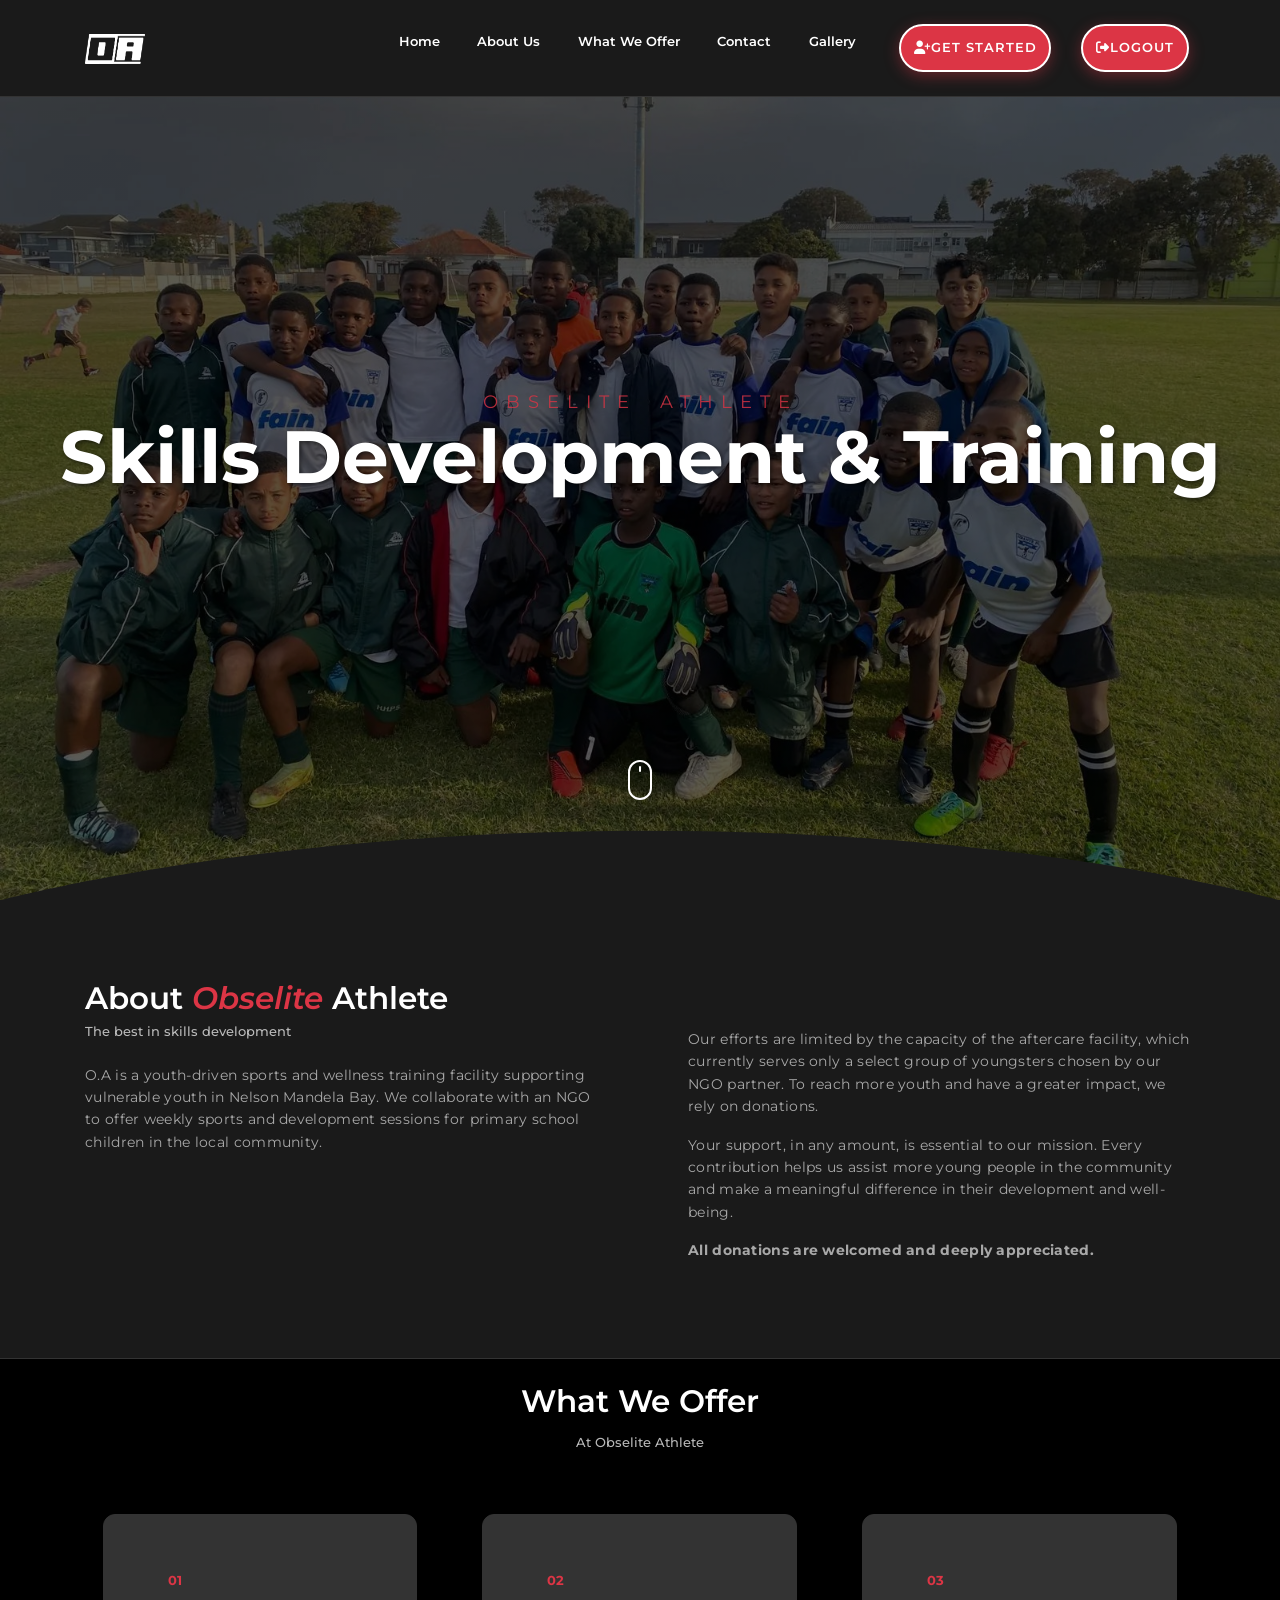
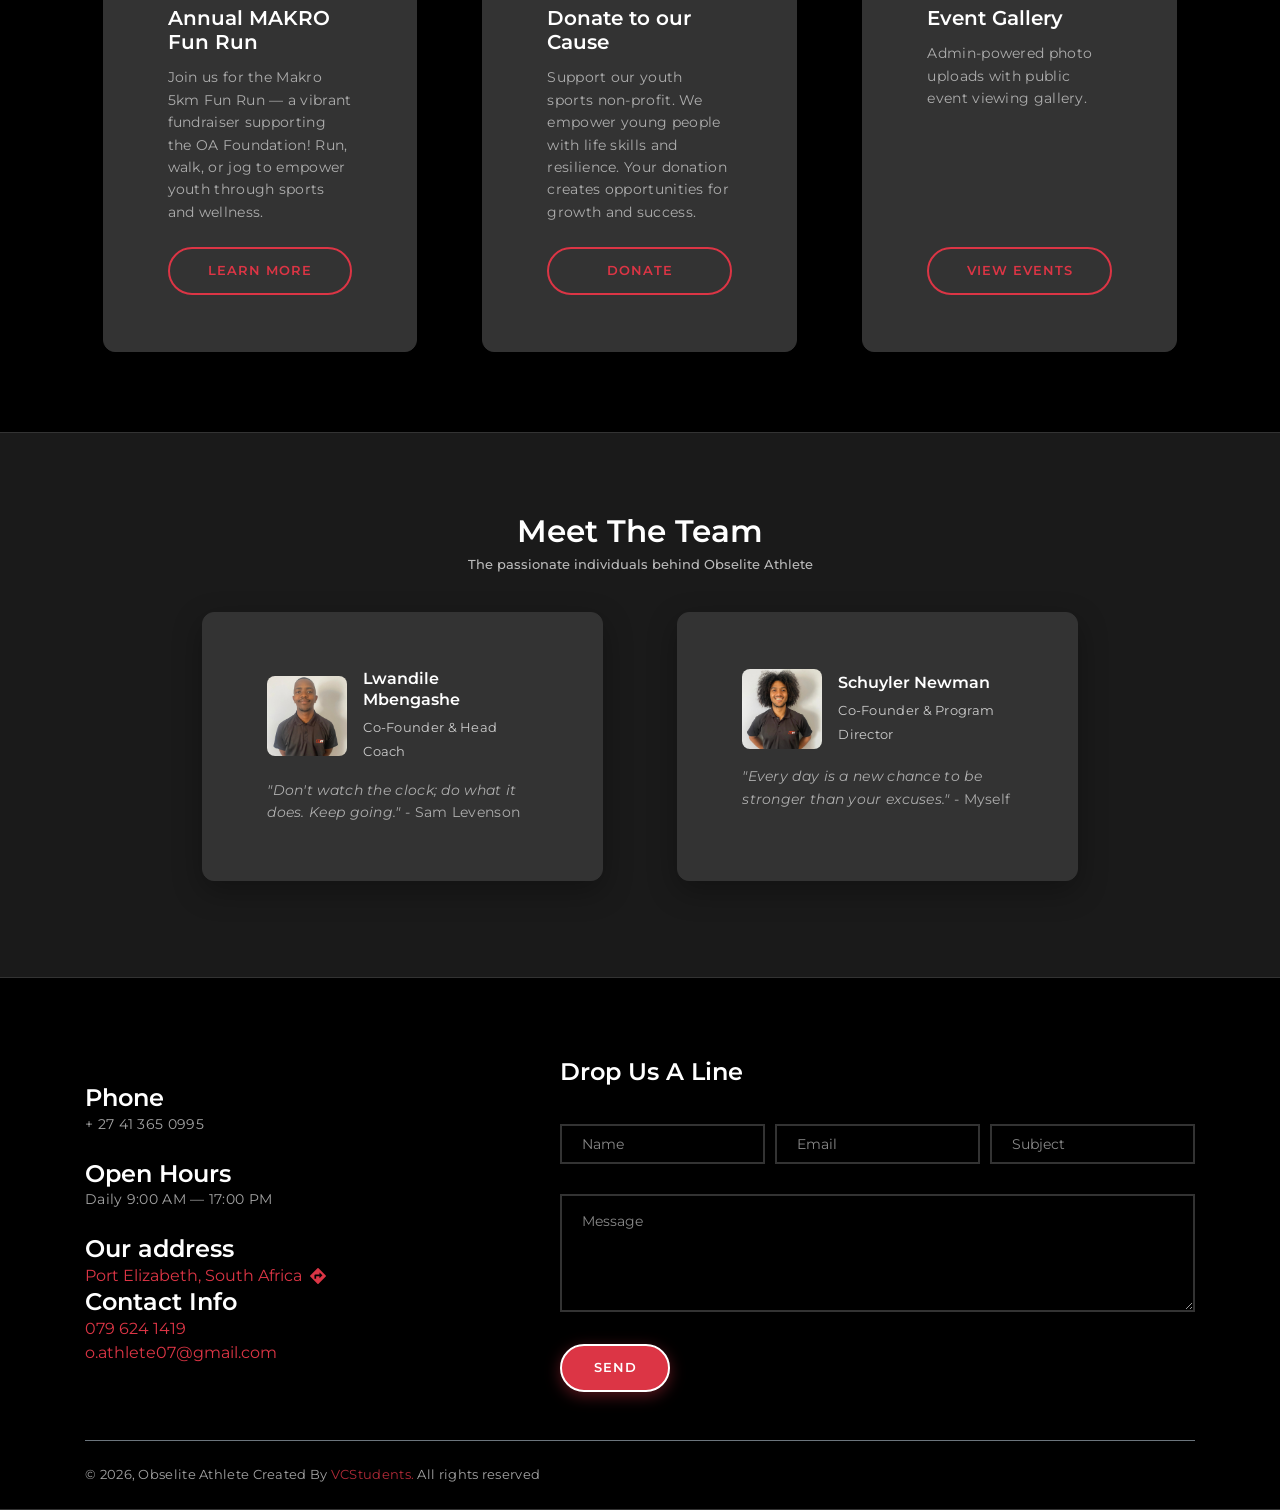
==== commit ee283fdd: "added a logout button homepage" ====
--- a/ObseliteAthlete/public/index.html
+++ b/ObseliteAthlete/public/index.html
@@ -414,6 +414,11 @@
                             <i class="fas fa-user-plus me-1"></i>Get Started
                         </a>
                     </li>
+                    <li class="nav-item" id="logout-item">
+                        <a href="Authentication.html" class="ml-4 nav-link btn btn-primary btn-sm rounded">
+                            <i class="fas fa-sign-out-alt me-1"></i>Logout
+                        </a>
+                    </li>
                 </ul>
             </div>
         </div>
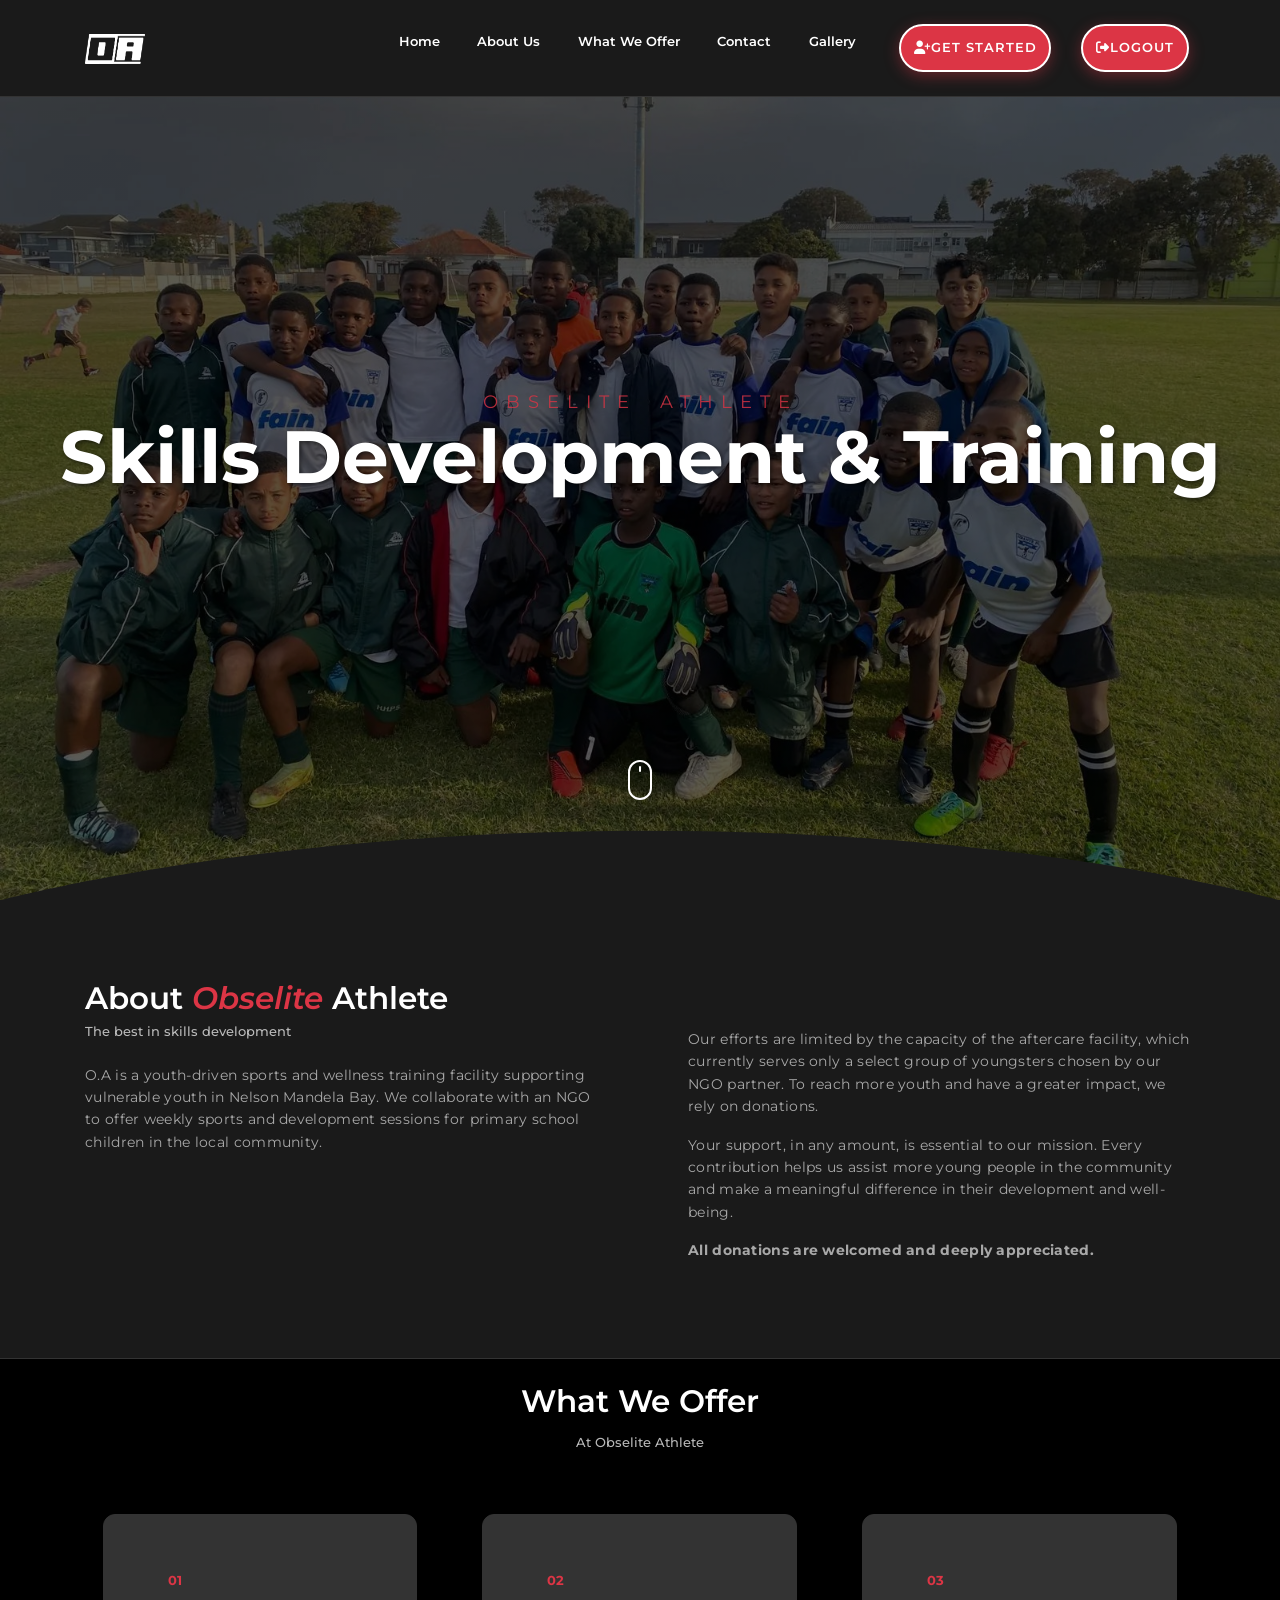
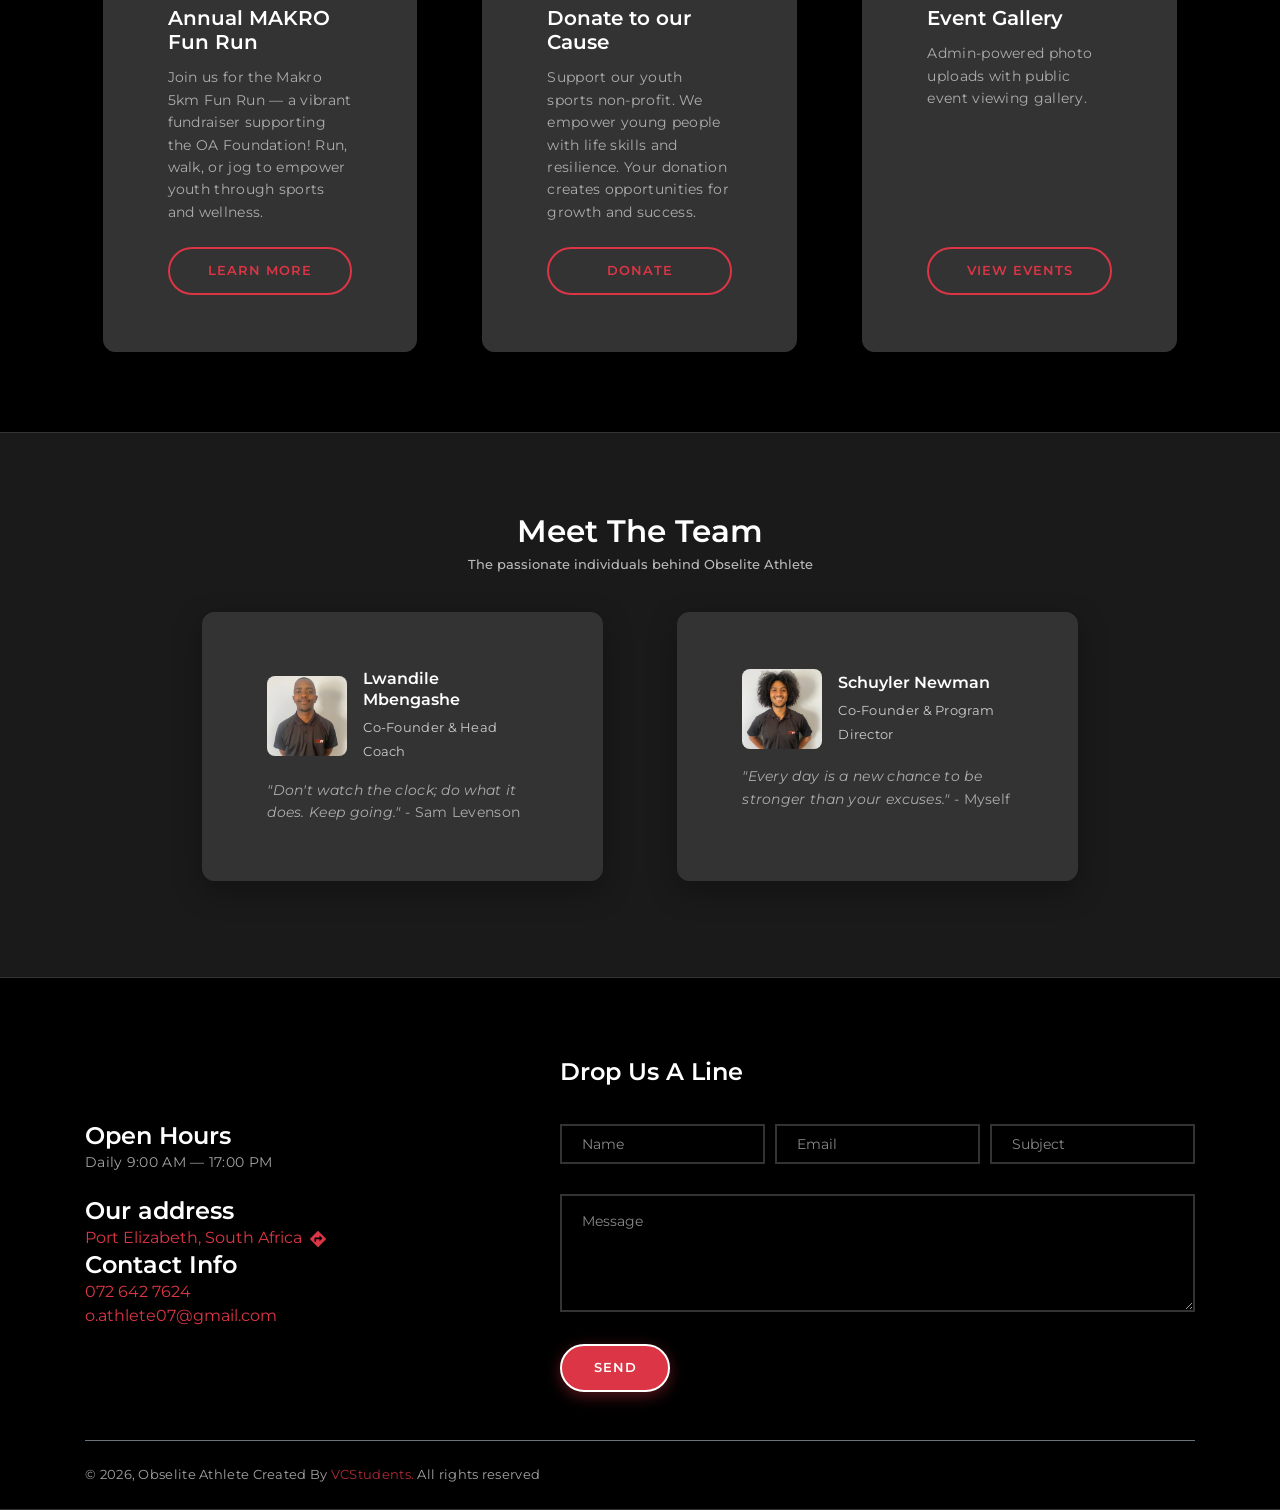
==== commit 3216986a: "final changes" ====
--- a/ObseliteAthlete/public/index.html
+++ b/ObseliteAthlete/public/index.html
@@ -572,8 +572,6 @@
         <div class="container">
             <div class="row align-items-center">
                 <div class="col-md-5 my-3">
-                    <h6 class="mb-0">Phone</h6>
-                    <p class="mb-4">+ 27 41 365 0995</p>
                     <h6 class="mb-0">Open Hours</h6>
                     <p class="mb-4">Daily 9:00 AM — 17:00 PM</p>
                     <h6 class="mb-0">Our address</h6>
@@ -586,7 +584,7 @@
                         </svg>
                     </a>
                     <h6 class="mb-0">Contact Info</h6>
-                    <a href="tel:0796241419" class="ins-tile__phone">079 624 1419 </a>
+                    <a href="tel:072 642 7624" class="ins-tile__phone">072 642 7624 </a>
                     <br />
                     <a href="mailto:o.athlete07@gmail.com" target="_self" class="ins-tile__email">o.athlete07@gmail.com</a>
                 </div>
@@ -657,9 +655,9 @@
             const toast = document.createElement('div');
             toast.className = `toast-notification ${isError ? 'error' : ''}`;
             toast.innerHTML = `
-                                <i class="fas ${isError ? 'fa-exclamation-circle' : 'fa-check-circle'}"></i>
-                                <span>${message}</span>
-                            `;
+                                        <i class="fas ${isError ? 'fa-exclamation-circle' : 'fa-check-circle'}"></i>
+                                        <span>${message}</span>
+                                    `;
 
             document.body.appendChild(toast);
 
